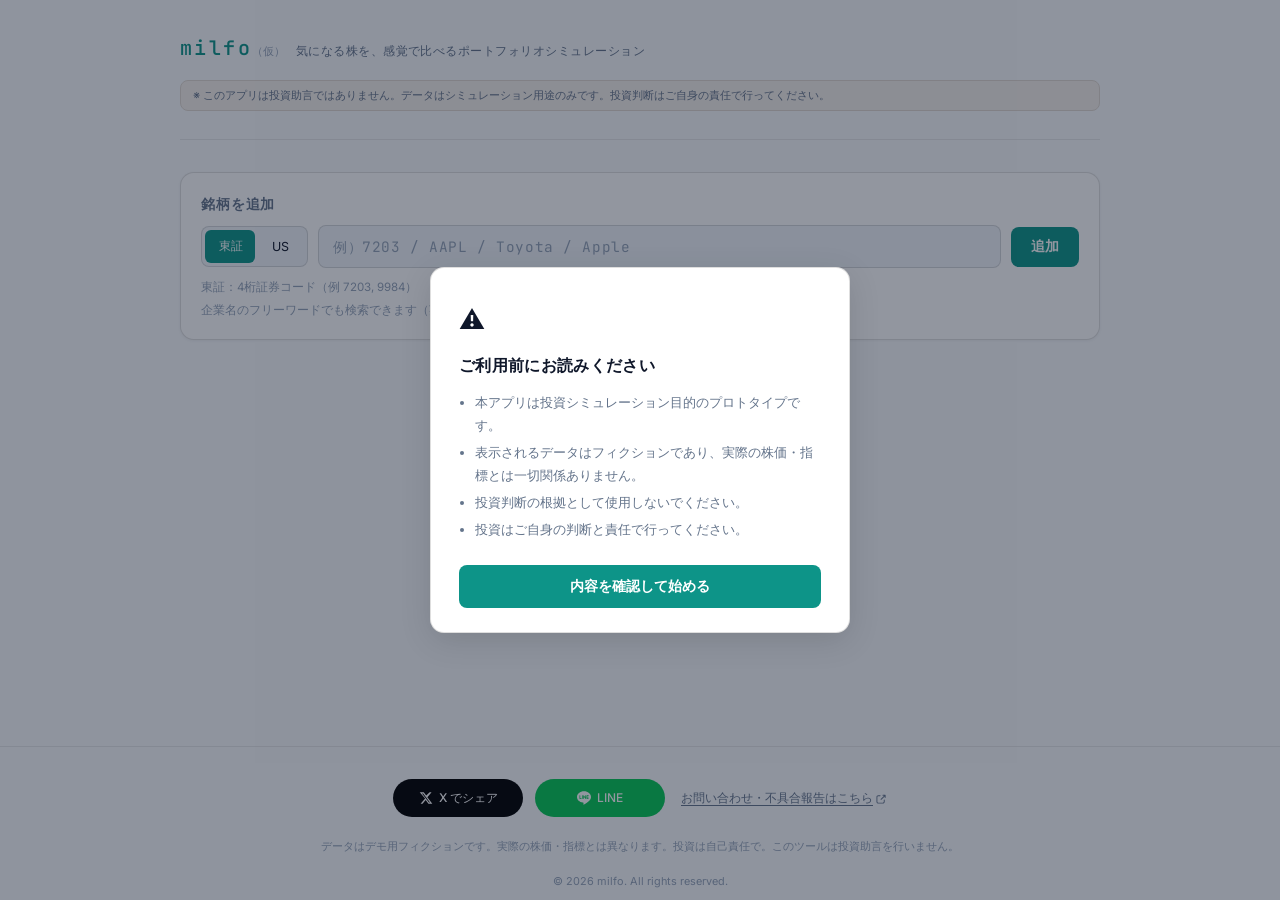
==== index.html @ 0f8424b9 "Remove seedDemo to start with empty watchlist Co-Authored-By: Claude Sonnet 4.6 <noreply@anthropic.c" ====
<!doctype html>
<html lang="ja">
<head>
<meta charset="utf-8">
<meta name="viewport" content="width=device-width, initial-scale=1">
<title>milfo — ポートフォリオシミュレーター</title>
<link rel="preconnect" href="https://fonts.googleapis.com">
<link rel="preconnect" href="https://fonts.gstatic.com" crossorigin>
<link href="https://fonts.googleapis.com/css2?family=Inter:wght@400;500;600&family=JetBrains+Mono:wght@400;500&display=swap" rel="stylesheet">
<link href="https://fonts.googleapis.com/icon?family=Material+Icons" rel="stylesheet">
<style>
:root {
  --bg:      #f8fafc;
  --bg2:     #ffffff;
  --bg3:     #f1f5f9;
  --card:    #ffffff;
  --card2:   #f8fafc;
  --border:  rgba(0,0,0,.08);
  --border2: rgba(0,0,0,.13);
  --ink:     #0f172a;
  --muted:   #64748b;
  --muted2:  #94a3b8;
  --teal:    #0d9488;
  --teal2:   #0f766e;
  --amber:   #d97706;
  --coral:   #ef4444;
  --green:   #16a34a;
  --purple:  #7c3aed;
  --mono: 'JetBrains Mono', monospace;
  --sans: 'Inter', sans-serif;
  --radius: 14px;
  --radius-sm: 8px;
}
*, *::before, *::after { box-sizing: border-box; margin: 0; padding: 0; }

body {
  background: var(--bg);
  color: var(--ink);
  font-family: var(--sans);
  min-height: 100vh;
  line-height: 1.6;
}

/* ライトテーマ向けシャドウ */
.stock-card {
  box-shadow: 0 1px 4px rgba(0,0,0,.06);
}
.search-wrap, .stat-card {
  box-shadow: 0 1px 3px rgba(0,0,0,.05);
}

/* ── レイアウト ── */
.shell {
  max-width: 960px;
  margin: 0 auto;
  padding: 0 20px 80px;
}

/* ── ヘッダー ── */
header {
  padding: 32px 0 28px;
  border-bottom: 1px solid var(--border);
  margin-bottom: 32px;
  display: flex;
  align-items: center;
  justify-content: space-between;
  gap: 16px;
  flex-wrap: wrap;
}
.logo-wrap {
  display: flex;
  align-items: baseline;
  gap: 10px;
  flex-wrap: wrap;
}
.logo {
  font-family: var(--mono);
  font-size: 1.25rem;
  letter-spacing: .12em;
  color: var(--teal);
  font-weight: 500;
  white-space: nowrap;
  flex: none;
}
.tagline {
  font-size: .75rem;
  color: var(--muted);
  letter-spacing: .04em;
  flex: 1;
  min-width: 0;
}
.disclaimer {
  font-size: .7rem;
  color: var(--muted);
  background: #f5f0eb;
  border: 1px solid #e0d8d0;
  border-radius: var(--radius-sm);
  padding: 6px 12px;
  width: 100%;
  line-height: 1.5;
}

/* ── 検索バー ── */
.search-wrap {
  background: var(--bg2);
  border: 1px solid var(--border2);
  border-radius: var(--radius);
  padding: 20px;
  margin-bottom: 28px;
}
.search-label {
  font-size: .875rem;
  font-weight: 600;
  color: var(--muted);
  letter-spacing: .06em;
  margin-bottom: 10px;
}
.search-row {
  display: flex;
  gap: 10px;
  align-items: center;
  position: relative;
}
.suggest-box {
  position: absolute;
  top: calc(100% + 4px);
  left: 0; right: 0;
  background: var(--card);
  border: 1px solid var(--border2);
  border-radius: var(--radius-sm);
  box-shadow: 0 8px 24px rgba(0,0,0,.10);
  z-index: 100;
  overflow: hidden;
  display: none;
}
.suggest-box.open { display: block; }
.suggest-item {
  display: flex;
  align-items: center;
  gap: 10px;
  padding: 10px 14px;
  cursor: pointer;
  transition: background .12s;
  font-size: .88rem;
}
.suggest-item:hover, .suggest-item.active { background: var(--bg3); }
.suggest-ticker {
  font-family: var(--mono);
  font-size: .82rem;
  color: var(--muted);
  min-width: 60px;
  flex: none;
}
.suggest-name {
  color: var(--ink);
  flex: 1;
  white-space: nowrap;
  overflow: hidden;
  text-overflow: ellipsis;
}
.suggest-exch {
  font-size: .72rem;
  color: var(--muted2);
  flex: none;
}
.search-input {
  flex: 1;
  background: var(--bg3);
  border: 1px solid var(--border2);
  border-radius: var(--radius-sm);
  padding: 11px 14px;
  font-family: var(--mono);
  font-size: .9rem;
  color: var(--ink);
  outline: none;
  transition: border-color .2s, box-shadow .2s;
  letter-spacing: .04em;
}
.search-input::placeholder { color: var(--muted2); }
.search-input:focus {
  border-color: var(--teal);
  box-shadow: 0 0 0 3px rgba(13,148,136,.12);
}

.mkt-toggle {
  display: flex;
  background: var(--bg3);
  border: 1px solid var(--border2);
  border-radius: var(--radius-sm);
  overflow: hidden;
  flex: none;
  position: relative;
  padding: 3px;
  gap: 0;
}
.mkt-slider {
  position: absolute;
  top: 3px;
  left: 3px;
  width: calc(50% - 3px);
  bottom: 3px;
  background: var(--teal);
  border-radius: calc(var(--radius-sm) - 2px);
  transition: transform .22s cubic-bezier(.4,0,.2,1);
  pointer-events: none;
}
.mkt-toggle.us .mkt-slider {
  transform: translateX(calc(100% + 0px));
}
.mkt-btn {
  padding: 8px 14px;
  font-size: .78rem;
  font-family: var(--sans);
  color: var(--ink);
  cursor: pointer;
  border: none;
  background: none;
  transition: color .22s;
  letter-spacing: .04em;
  position: relative;
  z-index: 1;
  flex: 1;
  white-space: nowrap;
}
.mkt-btn.active { color: #fff; }

.add-btn {
  background: var(--teal);
  color: #fff;
  font-family: var(--sans);
  font-weight: 600;
  font-size: .85rem;
  padding: 11px 20px;
  border: none;
  border-radius: var(--radius-sm);
  cursor: pointer;
  transition: opacity .15s;
  white-space: nowrap;
  flex: none;
}
.add-btn:hover { opacity: .88; }
.add-btn:disabled { opacity: .4; cursor: not-allowed; }

.search-hint {
  font-size: .72rem;
  color: var(--muted2);
  margin-top: 10px;
  transition: opacity .2s ease;
}
.search-inline-alert {
  font-size: .75rem;
  color: var(--coral);
  background: rgba(239,68,68,.07);
  border: 1px solid rgba(239,68,68,.2);
  border-radius: var(--radius-sm);
  padding: 7px 12px;
  margin-top: 10px;
}
.search-input {
  transition: border-color .2s, box-shadow .2s, opacity .2s ease;
}

/* ── ポートフォリオ統計バー ── */
.stats-bar {
  display: grid;
  grid-template-columns: repeat(auto-fit, minmax(140px, 1fr));
  gap: 10px;
  margin-bottom: 24px;
}
.stat-total { grid-column: auto; }
.stat-total-body {
  display: flex;
  flex-direction: column;
}
.stat-note {
  font-size: .62rem;
  color: var(--muted2);
  margin-top: 3px;
}
.stat-card {
  background: var(--card);
  border: 1px solid var(--border);
  border-radius: var(--radius-sm);
  padding: 14px 16px;
}
.stat-label {
  font-size: .7rem;
  color: var(--muted);
  letter-spacing: .06em;
  margin-bottom: 4px;
}
.stat-value {
  font-family: var(--mono);
  font-size: 1.1rem;
  color: var(--ink);
  font-weight: 500;
}
.stat-value.teal { color: var(--teal); }
.stat-value.risk, .stat-sub-val.risk { color: var(--coral) !important; }
.stat-sub-sp { display: none; }
.stat-sub-inner {
  display: flex;
  gap: 16px;
  align-items: center;
}
.stat-sub-row {
  display: flex;
  flex-direction: row;
  align-items: baseline;
  gap: 10px;
  flex: 1;
}
.stat-sub-row + .stat-sub-row {
  border-left: 1px solid var(--border);
  padding-left: 16px;
}
.stat-sub-label {
  font-size: .68rem;
  color: var(--muted);
  letter-spacing: .04em;
  white-space: nowrap;
}
.stat-sub-val {
  font-family: var(--mono);
  font-size: .88rem;
  font-weight: 500;
  color: var(--ink);
}
.stat-sub-val.teal { color: var(--teal); }

/* ── 銘柄カードグリッド ── */
.cards-label {
  font-size: .75rem;
  color: var(--muted);
  letter-spacing: .08em;
  margin-bottom: 14px;
  display: flex;
  align-items: center;
  gap: 10px;
}
.cards-label::after {
  content: '';
  flex: 1;
  height: 1px;
  background: var(--border);
}

.grid {
  display: grid;
  grid-template-columns: repeat(auto-fill, minmax(280px, 1fr));
  gap: 14px;
}

/* ── 銘柄カード ── */
.stock-card {
  background: var(--card);
  border: 1px solid var(--border);
  border-radius: var(--radius);
  padding: 18px;
  position: relative;
  transition: border-color .2s, transform .15s;
  animation: cardIn .3s ease;
}
@keyframes cardIn {
  from { opacity: 0; transform: translateY(10px); }
  to   { opacity: 1; transform: none; }
}
.stock-card:hover {
  border-color: var(--border2);
  transform: translateY(-2px);
}

.card-head {
  margin-bottom: 10px;
  padding-right: 22px;
}
.card-title-row {
  display: flex;
  align-items: center;
  gap: 7px;
  margin-bottom: 2px;
}
.ticker {
  font-family: var(--mono);
  font-size: .94rem;
  font-weight: 500;
  color: var(--muted);
  letter-spacing: .06em;
}
.company-name {
  font-size: .94rem;
  color: var(--teal);
  line-height: 1.3;
}
.market-badge {
  font-size: 1rem;
  flex: none;
  line-height: 1;
}
.market-badge.jp, .market-badge.us { background: none; }

/* 価格行 */
.price-row {
  display: flex;
  align-items: center;
  gap: 6px;
  margin-bottom: 10px;
  flex-wrap: wrap;
}
.price {
  font-family: var(--mono);
  font-size: .94rem;
  font-weight: 500;
}
.price-change {
  font-family: var(--mono);
  font-size: .82rem;
  padding: 2px 8px;
  border-radius: 4px;
}
.price-change.up   { background: rgba(22,163,74,.10); color: var(--green); }
.price-change.down { background: rgba(239,68,68,.10); color: var(--coral); }
.price-change.flat { background: rgba(0,0,0,.05); color: var(--muted); }

/* ── ポテンシャルステータス（シグネチャ要素） ── */
.status-section { margin-bottom: 14px; }
.status-head {
  font-size: .68rem;
  color: var(--muted2);
  letter-spacing: .08em;
  margin-bottom: 8px;
}
.status-bars { display: flex; flex-direction: column; gap: 6px; }

.sbar-row {
  display: flex;
  align-items: center;
  gap: 8px;
}
.sbar-name {
  font-size: .72rem;
  color: var(--muted);
  width: 58px;
  flex: none;
  font-weight: 600;
}
.sbar-track {
  flex: 1;
  display: flex;
  gap: 2px;
  align-items: center;
}
.sbar-dot {
  flex: 1;
  height: 6px;
  border-radius: 0;
  background: rgba(0,0,0,.1);
  transition: background .4s ease;
}
.sbar-dot:first-child { border-radius: 99px 0 0 99px; }
.sbar-dot:last-child  { border-radius: 0 99px 99px 0; }
.sbar-dot.on {
  background: var(--teal);
}

.sbar-score {
  font-family: var(--mono);
  font-size: .68rem;
  color: var(--muted);
  width: 22px;
  text-align: right;
  flex: none;
}

.tags-inline {
  display: flex;
  flex-wrap: wrap;
  gap: 4px;
  margin-left: auto;
  justify-content: flex-end;
}

/* タグ */
.tags {
  display: flex;
  flex-wrap: wrap;
  gap: 5px;
  margin-bottom: 14px;
}
.tag {
  font-size: .68rem;
  padding: 3px 9px;
  border-radius: 99px;
  letter-spacing: .04em;
  font-weight: 500;
}
.tag.dividend { background: rgba(0,0,0,.06); color: var(--muted); }
.tag.growth   { background: rgba(0,0,0,.06); color: var(--muted); }
.tag.value    { background: rgba(0,0,0,.06); color: var(--muted); }
.tag.stable   { background: rgba(0,0,0,.06); color: var(--muted); }
.tag.momentum { background: rgba(0,0,0,.06); color: var(--muted); }
.tag.caution  { background: rgba(0,0,0,.06); color: var(--muted); }

/* メモ */
.memo-wrap { margin-bottom: 12px; }
.memo-input {
  width: 100%;
  background: var(--bg3);
  border: 1px solid var(--border);
  border-radius: var(--radius-sm);
  padding: 8px 10px;
  font-family: var(--sans);
  font-size: .78rem;
  color: var(--muted);
  outline: none;
  resize: none;
  transition: border-color .2s;
  min-height: 42px;
}
.memo-input::placeholder { color: var(--muted2); }
.memo-input:focus { border-color: var(--teal2); color: var(--ink); }

/* 削除ボタン */
.del-btn {
  position: absolute;
  top: 14px;
  right: 14px;
  background: none;
  border: none;
  color: var(--muted2);
  cursor: pointer;
  font-size: 1rem;
  line-height: 1;
  padding: 2px;
  transition: color .15s;
}
.del-btn:hover { color: var(--coral); }

/* ── 保有株数コントロール ── */
.shares-section {
  border-top: 1px solid var(--border);
  padding-top: 10px;
  margin-bottom: 10px;
  display: flex;
  flex-direction: column;
  gap: 4px;
}
.shares-main {
  display: flex;
  align-items: center;
  gap: 6px;
}
.shares-label {
  font-size: .68rem;
  color: var(--muted2);
  letter-spacing: .08em;
  white-space: nowrap;
  flex: none;
}
.shares-row {
  display: flex;
  align-items: center;
  gap: 0;
  flex: none;
}
.shares-btn {
  width: 28px;
  height: 28px;
  background: var(--bg3);
  border: none;
  color: var(--green);
  font-size: 1rem;
  line-height: 1;
  cursor: pointer;
  transition: opacity .15s;
  flex: none;
  display: flex;
  align-items: center;
  justify-content: center;
  border-radius: 50%;
}
.shares-btn:hover { opacity: .72; }
.shares-input {
  width: 52px;
  height: 28px;
  background: transparent;
  border: none;
  color: var(--ink);
  font-family: var(--mono);
  font-size: .9rem;
  text-align: center;
  outline: none;
  -moz-appearance: textfield;
}
.shares-input::-webkit-outer-spin-button,
.shares-input::-webkit-inner-spin-button { -webkit-appearance: none; }

.shares-bottom {
  display: flex;
  align-items: center;
  gap: 10px;
  width: 100%;
}
.subtotal-val {
  font-family: var(--mono);
  font-size: .94rem;
  color: var(--teal);
  font-weight: 500;
  margin-left: auto;
}
.subtotal-val.zero { color: var(--muted2); }

.tags-pc { display: flex; flex-wrap: wrap; gap: 4px; margin-bottom: 6px; }
.tags-sp { display: none; }
.subtotal-jpy {
  font-size: .94rem;
  font-weight: 400;
  color: var(--muted);
}

/* ── アコーディオン ── */
.accordion-toggle {
  display: none;
  width: 100%;
  background: none;
  border: none;
  border-top: 1px solid var(--border);
  padding: 8px 0 2px;
  font-size: .72rem;
  color: var(--muted2);
  cursor: pointer;
  align-items: center;
  justify-content: center;
  gap: 4px;
  margin-top: 6px;
  transition: color .15s;
  font-family: var(--sans);
}
.accordion-toggle:hover { color: var(--teal); }
.acc-icon {
  display: inline-block;
  transition: transform .3s ease;
  font-style: normal;
}
.accordion-toggle.open .acc-icon { transform: rotate(180deg); }

.card-details { }

@media (max-width: 560px) {
  .tags-pc { display: none; }
  .tags-sp { display: flex; flex-wrap: wrap; gap: 4px; justify-content: flex-end; margin-left: auto; }
  .accordion-toggle { display: flex; }
  .card-details {
    max-height: 0;
    overflow: hidden;
    opacity: 0;
    transition: max-height .38s ease, opacity .28s ease;
  }
  .card-details.open {
    max-height: 600px;
    opacity: 1;
  }
  .card-details .status-section { margin-top: 10px; }
}

/* キーデータ行 */
.key-data {
  display: grid;
  grid-template-columns: 1fr 1fr 1fr;
  gap: 6px;
  border-top: 1px solid var(--border);
  padding-top: 12px;
}
.kd-item {
  text-align: center;
  position: relative;   /* ツールチップの基点 */
  cursor: default;
}
.kd-label {
  font-size: .62rem;
  color: var(--muted2);
  letter-spacing: .04em;
  display: flex;
  align-items: center;
  justify-content: center;
  gap: 3px;
}
.kd-label .tip-icon {
  display: inline-flex;
  align-items: center;
  justify-content: center;
  width: 12px;
  height: 12px;
  border-radius: 50%;
  border: 1px solid var(--muted2);
  font-size: .58rem;
  color: var(--muted2);
  line-height: 1;
  flex: none;
}
.kd-val {
  font-family: var(--mono);
  font-size: .78rem;
  color: var(--ink);
  margin-top: 2px;
}

/* ── ツールチップ ── */
.kd-tip {
  position: absolute;
  bottom: calc(100% + 8px);
  left: 50%;
  transform: translateX(-50%) translateY(4px);
  width: 180px;
  background: #fff;
  border: 1px solid rgba(13,148,136,.20);
  border-radius: 10px;
  padding: 10px 12px;
  pointer-events: none;
  opacity: 0;
  transition: opacity .18s ease, transform .18s ease;
  z-index: 20;
  text-align: left;
  box-shadow: 0 4px 16px rgba(0,0,0,.10);
}
.kd-tip.is-left  { left: 0;   transform: translateX(0)    translateY(4px); }
.kd-tip.is-right { left: auto; right: 0; transform: translateX(0) translateY(4px); }
.kd-item:hover .kd-tip,
.kd-tip.open {
  opacity: 1;
  transform: translateX(-50%) translateY(0);
}
.kd-item:hover .kd-tip.is-left,
.kd-tip.is-left.open  { transform: translateX(0) translateY(0); }
.kd-item:hover .kd-tip.is-right,
.kd-tip.is-right.open { transform: translateX(0) translateY(0); }

/* 吹き出しの三角 */
.kd-tip::after {
  content: '';
  position: absolute;
  top: 100%;
  left: 50%;
  transform: translateX(-50%);
  border: 5px solid transparent;
  border-top-color: rgba(13,148,136,.20);
}
.kd-tip.is-left::after  { left: 20px;  transform: none; }
.kd-tip.is-right::after { left: auto; right: 20px; transform: none; }

.tip-title {
  font-size: .72rem;
  font-weight: 600;
  color: var(--teal);
  margin-bottom: 4px;
  letter-spacing: .04em;
}
.tip-body {
  font-size: .7rem;
  color: var(--muted);
  line-height: 1.55;
}
.tip-rule {
  margin-top: 6px;
  padding-top: 6px;
  border-top: 1px solid var(--border);
  font-size: .68rem;
  color: var(--muted2);
}

/* ── 空状態 ── */
.empty {
  text-align: center;
  padding: 64px 20px;
  color: var(--muted2);
  grid-column: 1/-1;
}
.empty-icon { font-size: 2.5rem; margin-bottom: 12px; opacity: .4; font-family: 'Material Icons'; }
.empty-msg  { font-size: .85rem; line-height: 1.7; }

/* ── ローディング ── */
.loading-overlay {
  position: absolute;
  inset: 0;
  background: rgba(248,250,252,.88);
  border-radius: var(--radius);
  display: flex;
  align-items: center;
  justify-content: center;
  z-index: 2;
}
.spinner {
  width: 24px;
  height: 24px;
  border: 2px solid var(--border2);
  border-top-color: var(--teal);
  border-radius: 50%;
  animation: spin .6s linear infinite;
}
@keyframes spin { to { transform: rotate(360deg); } }

/* ── エラートースト ── */
.toast {
  position: fixed;
  bottom: 24px;
  left: 50%;
  transform: translateX(-50%) translateY(20px);
  background: #fff1f1;
  border: 1px solid rgba(239,68,68,.25);
  color: var(--coral);
  font-size: .82rem;
  padding: 10px 18px;
  border-radius: var(--radius-sm);
  opacity: 0;
  transition: all .25s;
  pointer-events: none;
  z-index: 99;
  white-space: nowrap;
  box-shadow: 0 4px 12px rgba(0,0,0,.08);
}
.toast.show {
  opacity: 1;
  transform: translateX(-50%) translateY(0);
}

/* ── 起動時ポップアップ ── */
.popup-overlay {
  position: fixed;
  inset: 0;
  background: rgba(15,23,42,.45);
  display: flex;
  align-items: center;
  justify-content: center;
  z-index: 200;
  opacity: 0;
  transition: opacity .35s ease;
  pointer-events: none;
}
.popup-overlay.show {
  opacity: 1;
  pointer-events: auto;
}
.popup {
  background: #fff;
  border: 1px solid var(--border2);
  border-radius: var(--radius);
  padding: 32px 28px 24px;
  max-width: 420px;
  width: calc(100% - 40px);
  box-shadow: 0 8px 32px rgba(0,0,0,.12);
  transform: translateY(12px);
  transition: transform .35s ease;
}
.popup-overlay.show .popup {
  transform: translateY(0);
}
.popup-icon {
  font-size: 1.6rem;
  margin-bottom: 12px;
}
.popup-title {
  font-size: 1rem;
  font-weight: 600;
  color: var(--ink);
  margin-bottom: 12px;
  letter-spacing: .02em;
}
.popup-body {
  font-size: .82rem;
  color: var(--muted);
  line-height: 1.75;
  margin-bottom: 24px;
}
.popup-body li {
  margin-left: 1.2em;
  margin-bottom: 4px;
}
.popup-btn {
  display: block;
  width: 100%;
  background: var(--teal);
  color: #fff;
  font-family: var(--sans);
  font-weight: 600;
  font-size: .9rem;
  padding: 12px;
  border: none;
  border-radius: var(--radius-sm);
  cursor: pointer;
  transition: opacity .15s;
}
.popup-btn:hover { opacity: .88; }

/* フッター */
footer {
  text-align: center;
  font-size: .68rem;
  color: var(--muted2);
  padding-top: 32px;
  border-top: 1px solid var(--border);
  margin-top: 48px;
  line-height: 1.8;
}
.footer-actions {
  display: flex;
  align-items: center;
  justify-content: center;
  gap: 16px;
  margin-bottom: 20px;
  flex-wrap: wrap;
}
.footer-share {
  display: flex;
  gap: 12px;
}
.share-btn {
  display: flex;
  align-items: center;
  justify-content: center;
  gap: 6px;
  padding: 8px 0;
  width: 130px;
  border-radius: 99px;
  font-size: .75rem;
  font-weight: 500;
  text-decoration: none;
  transition: opacity .15s;
}
.share-btn:hover { opacity: .75; }
.share-btn.x        { background: #000;    color: #fff; }
.share-btn.insta    { background: #e1306c; color: #fff; }
.share-btn.line     { background: #06c755; color: #fff; }
.share-btn svg { width: 14px; height: 14px; fill: currentColor; flex: none; }
.footer-contact a {
  color: var(--muted);
  font-size: .72rem;
  text-decoration: underline;
  text-underline-offset: 3px;
  white-space: nowrap;
}
.footer-copyright { margin-top: 16px; }

@media (max-width: 560px) {
  footer { padding-left: 16px; padding-right: 16px; }
  .search-row { flex-wrap: wrap; }
  .mkt-toggle { order: -1; width: 100%; }
  .mkt-btn { flex: 1; text-align: center; }
  header { flex-direction: column; align-items: stretch; gap: 10px; }
  .logo-wrap { flex-wrap: nowrap; align-items: center; }
  .tagline { font-size: .7rem; }
  .disclaimer { width: 100%; max-width: 100%; }
  .stats-bar { grid-template-columns: 1fr 1fr; }
  .stat-total { grid-column: 1 / -1; }
  .stat-sub-pc { display: none; }
  .stat-sub-sp { display: block; grid-column: 1 / -1; }
  .stat-total { padding: 10px 14px; }
  .stat-total .stat-label { margin-bottom: 0; }
  .stat-total-body { flex-direction: row; align-items: baseline; gap: 8px; }
  .stat-total-inner { display: flex; align-items: baseline; gap: 16px; flex-wrap: wrap; }
  .stat-note { margin-top: 0; font-size: .62rem; }
  .stat-sub-sp { padding: 10px 14px; }
}
</style>
</head>
<body>

<div id="toast" class="toast"></div>

<div class="popup-overlay" id="popup">
  <div class="popup">
    <div class="popup-icon">⚠️</div>
    <div class="popup-title">ご利用前にお読みください</div>
    <div class="popup-body">
      <ul>
        <li>本アプリは投資シミュレーション目的のプロトタイプです。</li>
        <li>表示されるデータはフィクションであり、実際の株価・指標とは一切関係ありません。</li>
<li>投資判断の根拠として使用しないでください。</li>
        <li>投資はご自身の判断と責任で行ってください。</li>
      </ul>
    </div>
    <button class="popup-btn" onclick="closePopup()">内容を確認して始める</button>
  </div>
</div>

<div class="shell">

  <header>
    <div>
      <div class="logo-wrap">
        <div class="logo">milfo<span style="font-size:.55em; font-weight:400; color:var(--muted2); letter-spacing:.02em;">（仮）</span></div>
        <div class="tagline">気になる株を、感覚で比べるポートフォリオシミュレーション</div>
      </div>
    </div>
    <div class="disclaimer">
      ※ このアプリは投資助言ではありません。データはシミュレーション用途のみです。投資判断はご自身の責任で行ってください。
    </div>
  </header>

  <!-- 検索 -->
  <div class="search-wrap">
    <div class="search-label">銘柄を追加</div>
    <div class="search-row">
      <div class="mkt-toggle" id="mktToggle">
        <span class="mkt-slider"></span>
        <button class="mkt-btn active" id="btnJP" onclick="setMarket('JP')">東証</button>
        <button class="mkt-btn"        id="btnUS" onclick="setMarket('US')">US</button>
      </div>
      <input class="search-input" id="tickerInput"
        placeholder="例）7203 / AAPL / Toyota / Apple"
        autocomplete="off" autocorrect="off" spellcheck="false"
        oninput="onTickerInput()"
        onkeydown="onTickerKeydown(event)">
      <button class="add-btn" id="addBtn" onclick="addStock()">追加</button>
      <div class="suggest-box" id="suggestBox"></div>
    </div>
    <div class="search-inline-alert" id="inlineAlert" style="display:none"></div>
    <div class="search-hint" id="searchHint">
      東証：4桁証券コード（例 7203, 9984）　US：ティッカー（例 AAPL, TSLA, MSFT）
    </div>
    <div class="search-hint search-hint-static" style="margin-top:4px;">
      企業名のフリーワードでも検索できます（英語で入力：Toyota / Apple / Samsung）
    </div>
  </div>

  <!-- 統計バー -->
  <div class="stats-bar" id="statsBar" style="display:none">
    <div class="stat-card stat-total" style="border-color: rgba(78,205,196,.25);">
      <div class="stat-total-inner">
        <div class="stat-label">ポートフォリオ合計額</div>
        <div class="stat-total-body">
          <div class="stat-value teal" id="s-total" style="font-size:.95rem;">—</div>
          <div class="stat-note" id="s-total-note"></div>
        </div>
      </div>
    </div>
    <div class="stat-card stat-sub-pc">
      <div class="stat-label">銘柄数</div>
      <div class="stat-value teal" id="s-count">0</div>
    </div>
    <div class="stat-card stat-sub-pc">
      <div class="stat-label">平均配当スコア</div>
      <div class="stat-value" id="s-div">—</div>
    </div>
    <div class="stat-card stat-sub-pc">
      <div class="stat-label">ハイリスク銘柄</div>
      <div class="stat-value" id="s-risk">0</div>
    </div>
    <div class="stat-card stat-sub-sp">
      <div class="stat-sub-inner">
        <div class="stat-sub-row"><span class="stat-sub-label">銘柄数</span><span class="stat-sub-val teal" id="s-count-sp">0</span></div>
        <div class="stat-sub-row"><span class="stat-sub-label">平均配当スコア</span><span class="stat-sub-val" id="s-div-sp">—</span></div>
        <div class="stat-sub-row"><span class="stat-sub-label">ハイリスク銘柄</span><span class="stat-sub-val" id="s-risk-sp">0</span></div>
      </div>
    </div>
  </div>

  <!-- カードグリッド -->
  <div class="cards-label" id="cardsLabel" style="display:none">ウォッチリスト</div>
  <div class="grid" id="grid">
    <div class="empty">
      <div class="empty-icon">&#xe02e;</div>
      <div class="empty-msg">証券コードまたはティッカーを入力して<br>銘柄を追加してみよう</div>
    </div>
  </div>

</div>

<footer>
  <div class="footer-actions">
  <div class="footer-share">
    <a class="share-btn x" href="https://twitter.com/intent/tweet?text=気になる株を感覚で比べるポートフォリオシミュレーション%20%23milfo&url=https%3A%2F%2Fmilfo.app" target="_blank" rel="noopener">
      <svg viewBox="0 0 24 24"><path d="M18.244 2.25h3.308l-7.227 8.26 8.502 11.24H16.17l-4.714-6.231-5.401 6.231H2.744l7.73-8.835L1.254 2.25H8.08l4.253 5.622L18.244 2.25zm-1.161 17.52h1.833L7.084 4.126H5.117L17.083 19.77z"/></svg>
      X でシェア
    </a>

    <a class="share-btn line" href="https://social-plugins.line.me/lineit/share?url=https%3A%2F%2Fmilfo.app&text=気になる株を感覚で比べるポートフォリオシミュレーション" target="_blank" rel="noopener">
      <svg viewBox="0 0 24 24"><path d="M19.365 9.863c.349 0 .63.285.63.631 0 .345-.281.63-.63.63H17.61v1.125h1.755c.349 0 .63.283.63.63 0 .344-.281.629-.63.629h-2.386c-.345 0-.627-.285-.627-.629V8.108c0-.345.282-.63.627-.63h2.386c.349 0 .63.285.63.63 0 .349-.281.63-.63.63H17.61v1.125h1.755zm-3.855 3.016c0 .27-.174.51-.432.596-.064.021-.133.031-.199.031-.211 0-.391-.09-.51-.25l-2.443-3.317v2.94c0 .344-.279.629-.631.629-.346 0-.626-.285-.626-.629V8.108c0-.27.173-.51.43-.595.06-.023.136-.033.194-.033.195 0 .375.104.495.254l2.462 3.33V8.108c0-.345.282-.63.63-.63.345 0 .63.285.63.63v4.771zm-5.741 0c0 .344-.282.629-.631.629-.345 0-.627-.285-.627-.629V8.108c0-.345.282-.63.627-.63.349 0 .631.285.631.63v4.771zm-2.466.629H4.917c-.345 0-.63-.285-.63-.629V8.108c0-.345.285-.63.63-.63.348 0 .63.285.63.63v4.141h1.756c.348 0 .629.283.629.63 0 .344-.281.629-.629.629M24 10.314C24 4.943 18.615.572 12 .572S0 4.943 0 10.314c0 4.811 4.27 8.842 10.035 9.608.391.082.923.258 1.058.59.12.301.079.766.038 1.08l-.164 1.02c-.045.301-.24 1.186 1.049.645 1.291-.539 6.916-4.070 9.436-6.975C23.176 14.393 24 12.458 24 10.314"/></svg>
      LINE
    </a>
  </div>
  <div class="footer-contact">
    <a href="https://docs.google.com/forms/d/e/1FAIpQLSeJfaoSC1E-4w-MuKMcqNnWuoIlsvxCp-tAEizqfcjS72IasA/viewform?usp=publish-editor" target="_blank" rel="noopener">お問い合わせ・不具合報告はこちら<svg style="width:11px;height:11px;fill:currentColor;margin-left:3px;vertical-align:middle;" viewBox="0 0 24 24"><path d="M14 5c0-.552.448-1 1-1h5c.552 0 1 .448 1 1v5c0 .552-.448 1-1 1s-1-.448-1-1V7.414l-7.293 7.293c-.391.391-1.024.391-1.414 0s-.391-1.024 0-1.414L17.586 6H15c-.552 0-1-.448-1-1zm-9 2c-1.103 0-2 .897-2 2v10c0 1.103.897 2 2 2h10c1.103 0 2-.897 2-2v-4c0-.552.448-1 1-1s1 .448 1 1v4c0 2.206-1.794 4-4 4H5c-2.206 0-4-1.794-4-4V9c0-2.206 1.794-4 4-4h4c.552 0 1 .448 1 1s-.448 1-1 1H5z"/></svg></a>
  </div>
  </div>
  データはデモ用フィクションです。実際の株価・指標とは異なります。投資は自己責任で。このツールは投資助言を行いません。
  <div class="footer-copyright">&copy; <span id="cr-year"></span> milfo. All rights reserved.</div>
</footer>

<script>
/* ===================================================
   データ層：localStorage + インメモリフォールバック
   Safari の file:// 制限など localStorage が使えない環境でも動作する
=================================================== */
const KEY = 'milfo.v1';
let _memStore = null;
function _lsAvailable() {
  try { localStorage.setItem('_t','1'); localStorage.removeItem('_t'); return true; } catch(e){ return false; }
}
function loadList() {
  if (_lsAvailable()) {
    try { return JSON.parse(localStorage.getItem(KEY)) || []; } catch(e) { return []; }
  }
  return _memStore || [];
}
function saveList(l) {
  if (_lsAvailable()) {
    try { localStorage.setItem(KEY, JSON.stringify(l)); } catch(e) {}
  }
  _memStore = l;
}

/* ===================================================
   市場選択
=================================================== */
let market = 'JP';
/* ── サジェスト ── */
let _suggestTimer = null;
let _suggestIdx = -1;
let _suggestItems = [];

function onTickerInput() {
  clearTimeout(_suggestTimer);
  const q = document.getElementById('tickerInput').value.trim();
  if (!q) { closeSuggest(); return; }
  _suggestTimer = setTimeout(() => fetchSuggest(q), 250);
}

async function fetchSuggest(q) {
  if (!API_BASE) return;
  try {
    const res = await fetch(`${API_BASE}/api/search?q=${encodeURIComponent(q)}&market=${market}`);
    if (!res.ok) return;
    const items = await res.json();
    renderSuggest(items);
  } catch(e) { /* ネットワークエラー時は無視 */ }
}

function renderSuggest(items) {
  const box = document.getElementById('suggestBox');
  _suggestItems = items;
  _suggestIdx = -1;
  if (!items.length) { closeSuggest(); return; }
  box.innerHTML = items.map((it, i) => `
    <div class="suggest-item" data-i="${i}" onmousedown="pickSuggest(${i})">
      <span class="suggest-ticker">${esc(it.ticker)}</span>
      <span class="suggest-name">${esc(it.name)}</span>
      <span class="suggest-exch">${esc(it.exchange)}</span>
    </div>`).join('');
  box.classList.add('open');
}

function pickSuggest(i) {
  const it = _suggestItems[i];
  if (!it) return;
  // .T サフィックスを外してフロント用ティッカーに戻す
  const ticker = it.ticker.replace(/\.T$/i, '');
  document.getElementById('tickerInput').value = ticker;
  closeSuggest();
  addStock();
}

function closeSuggest() {
  document.getElementById('suggestBox').classList.remove('open');
  _suggestIdx = -1;
}

function onTickerKeydown(e) {
  const box = document.getElementById('suggestBox');
  const open = box.classList.contains('open');
  if (e.key === 'ArrowDown' && open) {
    e.preventDefault();
    _suggestIdx = Math.min(_suggestIdx + 1, _suggestItems.length - 1);
    updateSuggestActive();
  } else if (e.key === 'ArrowUp' && open) {
    e.preventDefault();
    _suggestIdx = Math.max(_suggestIdx - 1, -1);
    updateSuggestActive();
  } else if (e.key === 'Enter') {
    if (open && _suggestIdx >= 0) { e.preventDefault(); pickSuggest(_suggestIdx); }
    else { closeSuggest(); addStock(); }
  } else if (e.key === 'Escape') {
    closeSuggest();
  }
}

function updateSuggestActive() {
  document.querySelectorAll('.suggest-item').forEach((el, i) => {
    el.classList.toggle('active', i === _suggestIdx);
  });
}

document.addEventListener('click', e => {
  if (!e.target.closest('.search-row')) closeSuggest();
});

function setMarket(m){
  if (market === m) return;
  market = m;
  document.getElementById('btnJP').classList.toggle('active', m === 'JP');
  document.getElementById('btnUS').classList.toggle('active', m === 'US');
  document.getElementById('mktToggle').classList.toggle('us', m === 'US');

  const hints = document.querySelectorAll('.search-hint:not(.search-hint-static)');
  const input = document.getElementById('tickerInput');

  /* フェードアウト */
  hints.forEach(el => el.style.opacity = '0');
  input.style.opacity = '0';

  setTimeout(() => {
    /* テキスト更新 */
    document.getElementById('searchHint').textContent =
      m === 'JP'
        ? '東証：4桁証券コード（例 7203, 9984, 8306）'
        : 'US：ティッカーシンボル（例 AAPL, TSLA, NVDA, MSFT）';
    input.placeholder =
      m === 'JP' ? '例）7203 / 9984 / トヨタ' : '例）AAPL / TSLA / Apple';

    /* フェードイン */
    hints.forEach(el => el.style.opacity = '1');
    input.style.opacity = '1';
  }, 200);
}

/* ===================================================
   API 設定
   --------------------------------------------------
   API_BASE に バックエンドのURLを入れると本番モード。
   null にするとデモデータモードで動く。
=================================================== */
const API_BASE = '';

/* ===================================================
   本番モード：バックエンドから銘柄情報を取得
=================================================== */
async function fetchStockFromAPI(ticker, mkt) {
  const res = await fetch(`${API_BASE}/api/stock?ticker=${encodeURIComponent(ticker)}&market=${mkt}`);
  if (!res.ok) {
    const err = await res.json().catch(() => ({}));
    throw new Error(err.detail || `HTTP ${res.status}`);
  }
  return res.json();
}

async function fetchRateFromAPI() {
  try {
    const res = await fetch(`${API_BASE}/api/rate`);
    const data = await res.json();
    return data.rate || 150.0;
  } catch {
    return 150.0; // フォールバック
  }
}

/* ===================================================
   デモデータ生成（実際はAPIから取得する）
   ここを Alpha Vantage / yfinance に差し替えればOK
=================================================== */

/* 日本株デモデータ */
const JP_DEMO = {
  '7203': { name: 'トヨタ自動車', price: 3712, change: +1.24, div: 72, growth: 55, value: 80, stable: 85, momentum: 60, per: 9.8, pbr: 1.1, divYield: 2.6 },
  '9984': { name: 'ソフトバンクグループ', price: 9245, change: -2.31, div: 30, growth: 78, value: 25, stable: 25, momentum: 80, per: 32.4, pbr: 1.8, divYield: 0.8 },
  '8306': { name: '三菱UFJフィナンシャル', price: 1823, change: +0.44, div: 88, growth: 40, value: 70, stable: 78, momentum: 55, per: 12.1, pbr: 0.9, divYield: 3.2 },
  '6758': { name: 'ソニーグループ', price: 12480, change: +0.91, div: 42, growth: 70, value: 60, stable: 68, momentum: 72, per: 18.3, pbr: 2.1, divYield: 0.7 },
  '4063': { name: '信越化学工業', price: 5832, change: +1.65, div: 55, growth: 75, value: 65, stable: 82, momentum: 68, per: 15.7, pbr: 3.2, divYield: 1.8 },
  '9432': { name: 'NTT', price: 152, change: -0.13, div: 90, growth: 42, value: 75, stable: 90, momentum: 45, per: 13.2, pbr: 1.5, divYield: 3.4 },
  '6861': { name: 'キーエンス', price: 68300, change: +2.11, div: 28, growth: 88, value: 35, stable: 72, momentum: 85, per: 42.1, pbr: 8.3, divYield: 0.4 },
  '2914': { name: 'JT', price: 4185, change: +0.28, div: 95, growth: 22, value: 68, stable: 82, momentum: 40, per: 14.8, pbr: 1.9, divYield: 6.1 },
};

/* 米国株デモデータ */
const US_DEMO = {
  'AAPL':  { name: 'Apple Inc.', price: 213.49, change: +0.88, div: 22, growth: 70, value: 45, stable: 88, momentum: 78, per: 32.1, pbr: 46.2, divYield: 0.5 },
  'TSLA':  { name: 'Tesla, Inc.', price: 248.71, change: -3.21, div: 0, growth: 82, value: 20, stable: 20, momentum: 88, per: 68.3, pbr: 11.4, divYield: 0.0 },
  'NVDA':  { name: 'NVIDIA Corp.', price: 136.38, change: +4.55, div: 8, growth: 98, value: 12, stable: 40, momentum: 97, per: 55.2, pbr: 38.7, divYield: 0.0 },
  'MSFT':  { name: 'Microsoft Corp.', price: 448.26, change: +1.03, div: 38, growth: 80, value: 42, stable: 85, momentum: 75, per: 38.4, pbr: 14.1, divYield: 0.7 },
  'JNJ':   { name: 'Johnson & Johnson', price: 154.83, change: -0.24, div: 85, growth: 35, value: 72, stable: 90, momentum: 42, per: 14.2, pbr: 4.8, divYield: 3.6 },
  'KO':    { name: 'Coca-Cola Co.', price: 72.18, change: +0.35, div: 92, growth: 28, value: 60, stable: 92, momentum: 40, per: 26.3, pbr: 10.2, divYield: 3.1 },
  'AMZN':  { name: 'Amazon.com, Inc.', price: 231.45, change: +2.18, div: 0, growth: 85, value: 30, stable: 65, momentum: 82, per: 44.7, pbr: 8.9, divYield: 0.0 },
  'META':  { name: 'Meta Platforms', price: 608.24, change: +1.74, div: 15, growth: 88, value: 38, stable: 62, momentum: 85, per: 28.6, pbr: 7.3, divYield: 0.3 },
};

function fetchDemoData(ticker, mkt) {
  const db = mkt === 'JP' ? JP_DEMO : US_DEMO;
  const key = ticker.toUpperCase();
  if (db[key]) return { ...db[key], ticker: key, market: mkt, id: mkt + '_' + key };
  /* 未登録ティッカーはランダムに擬似生成 */
  const seed = key.split('').reduce((a,c) => a + c.charCodeAt(0), 0);
  const r = (min, max, s) => min + ((seed * s * 9301 + 49297) % 233280) / 233280 * (max - min);
  const pr = mkt === 'JP' ? Math.round(r(500, 5000, 1)) : Math.round(r(10, 500, 1) * 100) / 100;
  const ch = Math.round((r(-5, 5, 2)) * 100) / 100;
  return {
    ticker: key,
    market: mkt,
    id: mkt + '_' + key,
    name: mkt === 'JP' ? `${key} （株）` : `${key} Corp.`,
    price: pr,
    change: ch,
    div:      Math.round(r(5, 95, 3)),
    growth:   Math.round(r(10, 90, 4)),
    value:    Math.round(r(15, 85, 5)),
    stable:   Math.round(r(20, 90, 6)),
    momentum: Math.round(r(10, 95, 7)),
    per:  Math.round(r(8, 50, 8) * 10) / 10,
    pbr:  Math.round(r(0.5, 12, 9) * 10) / 10,
    divYield: Math.round(r(0, 5, 10) * 10) / 10,
  };
}

/* ===================================================
   タグ判定
=================================================== */
function getTags(d) {
  const tags = [];
  if (d.divYield >= 3.0)  tags.push({ cls: 'dividend', label: '高配当' });
  if (d.growth  >= 75)    tags.push({ cls: 'growth',   label: '高成長' });
  if (d.value   >= 65)    tags.push({ cls: 'value',    label: '割安' });
  if (d.stable  >= 80)    tags.push({ cls: 'stable',   label: '安定' });
  if (d.momentum >= 80)   tags.push({ cls: 'momentum', label: '上昇傾向' });
  if (tags.length === 0)  tags.push({ cls: 'caution',  label: '要分析' });
  return tags;
}

/* ===================================================
   カードレンダリング
=================================================== */
function priceStr(d) {
  return d.market === 'JP'
    ? '¥' + d.price.toLocaleString()
    : '$' + d.price.toFixed(2);
}

function changeStr(d) {
  const sign = d.change > 0 ? '+' : '';
  return sign + d.change.toFixed(2) + '%';
}

function renderCard(d, memo, shares) {
  shares = (shares === undefined || shares === null) ? 10 : shares;
  const tags = getTags(d);
  const chCls = d.change > 0 ? 'up' : d.change < 0 ? 'down' : 'flat';

  return `
  <div class="stock-card" id="card-${d.id}">
    <button class="del-btn" onclick="removeStock('${d.id}')" title="削除">✕</button>

    <div class="card-head">
      <div class="card-title-row">
        <span class="ticker">${esc(d.ticker)}</span>
        <span class="market-badge ${d.market === 'JP' ? 'jp' : 'us'}">${d.market === 'JP' ? '🇯🇵' : '🇺🇸'}</span>
        <span class="company-name">${esc(d.name)}</span>
      </div>
    </div>

    <div class="price-row">
      <span class="price">${priceStr(d)}</span>
      <span class="price-change ${chCls}">${changeStr(d)}</span>
      <span class="tags-sp">${tags.map(t => `<span class="tag ${t.cls}">${t.label}</span>`).join('')}</span>
    </div>
    <div class="tags-pc">${tags.map(t => `<span class="tag ${t.cls}">${t.label}</span>`).join('')}</div>

    <div class="shares-section">
      <div class="shares-label">保有数</div>
      <div class="shares-bottom">
        <div class="shares-row">
          <button class="shares-btn" onclick="changeShares('${d.id}', -1)">−</button>
          <input class="shares-input" type="number" min="0" value="${shares}"
            onchange="setShares('${d.id}', this.value)"
            oninput="setShares('${d.id}', this.value)">
          <button class="shares-btn" onclick="changeShares('${d.id}', +1)">＋</button>
        </div>
        <span class="subtotal-val ${shares > 0 ? '' : 'zero'}" id="sub-${d.id}">${subtotalStr(d, shares)}</span>
      </div>
    </div>

    <button class="accordion-toggle" onclick="toggleAccordion(this)">
      <span class="acc-label">詳細を見る</span>
      <i class="acc-icon">▾</i>
    </button>

    <div class="card-details">
      <div class="status-section">
        <div class="status-head">ポテンシャル</div>
        <div class="status-bars">
          ${sbar('配当', 'dividend', d.div)}
          ${sbar('成長', 'growth',   d.growth)}
          ${sbar('割安', 'value',    d.value)}
          ${sbar('安定', 'stable',   d.stable)}
          ${sbar('勢い', 'momentum', d.momentum)}
        </div>
      </div>

      <div class="memo-wrap">
        <textarea class="memo-input" rows="1"
          placeholder="メモを追加…"
          onchange="saveMemo('${d.id}', this.value)">${esc(memo || '')}</textarea>
      </div>

      <div class="key-data">
        <div class="kd-item" onclick="toggleTip(event, this)">
          <div class="kd-label">PER <span class="tip-icon">?</span></div>
          <div class="kd-val">${d.per}x</div>
          <div class="kd-tip is-left">
            <div class="tip-title">PER（株価収益率）</div>
            <div class="tip-body">株価 ÷ 1株あたり利益。株が「利益の何年分の値段か」を示す。</div>
            <div class="tip-rule">目安：15倍以下 → 割安<br>30倍超 → 成長期待が高い</div>
          </div>
        </div>
        <div class="kd-item" onclick="toggleTip(event, this)">
          <div class="kd-label">PBR <span class="tip-icon">?</span></div>
          <div class="kd-val">${d.pbr}x</div>
          <div class="kd-tip">
            <div class="tip-title">PBR（株価純資産倍率）</div>
            <div class="tip-body">株価 ÷ 1株あたり純資産。会社の資産に対して株が何倍の値段かを示す。</div>
            <div class="tip-rule">目安：1倍割れ → 解散価値より安い<br>1〜2倍 → 標準的</div>
          </div>
        </div>
        <div class="kd-item" onclick="toggleTip(event, this)">
          <div class="kd-label">配当利回り <span class="tip-icon">?</span></div>
          <div class="kd-val">${d.divYield}%</div>
          <div class="kd-tip is-right">
            <div class="tip-title">配当利回り</div>
            <div class="tip-body">1株あたり年間配当 ÷ 株価 × 100。株を買ったとき、1年でどれくらい配当をもらえるかの割合。</div>
            <div class="tip-rule">目安：3%以上 → 高配当<br>0% → 無配当（成長重視型）</div>
          </div>
        </div>
      </div>
    </div>
  </div>`;
}

function sbar(name, cls, score) {
  const filled = Math.round(score / 20);
  const dots = [1,2,3,4,5].map(i => `<span class="sbar-dot${i <= filled ? ' on' : ''}"></span>`).join('');
  return `<div class="sbar-row">
    <span class="sbar-name">${name}</span>
    <span class="sbar-track">${dots}</span>
    <span class="sbar-score">${score}%</span>
  </div>`;
}

/* ===================================================
   バーアニメーション
=================================================== */
function animateBars() {}

/* ===================================================
   メイン描画
=================================================== */
function render() {
  const list = loadList();
  const grid = document.getElementById('grid');
  const statsBar = document.getElementById('statsBar');
  const cardsLabel = document.getElementById('cardsLabel');

  if (list.length === 0) {
    statsBar.style.display = 'none';
    cardsLabel.style.display = 'none';
    grid.innerHTML = `<div class="empty">
      <div class="empty-icon">&#xe02e;</div>
      <div class="empty-msg">証券コードまたはティッカーを入力して<br>銘柄を追加してみよう</div>
    </div>`;
    return;
  }

  statsBar.style.display = 'grid';
  cardsLabel.style.display = 'block';

  grid.innerHTML = list.map(item => renderCard(item.data, item.memo, item.shares ?? 10)).join('');
  animateBars();
  updateStats(list);
}

/* 為替レート（API接続時は /api/rate で更新される）*/
let USD_JPY = 155.0;

function subtotalStr(d, shares) {
  if (!shares || shares <= 0) return '—';
  const raw = d.price * shares;
  if (d.market === 'JP') return '¥' + Math.round(raw).toLocaleString();
  return '$' + raw.toFixed(2) + '<span class="subtotal-jpy"> (¥' + Math.round(raw * USD_JPY).toLocaleString() + ')</span>';
}

function calcTotalJPY(list) {
  return list.reduce((sum, item) => {
    const s = item.shares || 0;
    if (!s) return sum;
    const raw = item.data.price * s;
    return sum + (item.data.market === 'JP' ? raw : raw * USD_JPY);
  }, 0);
}

function updateStats(list) {
  const count = list.length;
  const avg = key => Math.round(list.reduce((a, i) => a + i.data[key], 0) / count);
  const risky = list.filter(i => i.data.stable < 35 || i.data.momentum > 88).length;

  /* 合計額 */
  const totalJPY = calcTotalJPY(list);
  const hasShares = list.some(i => i.shares > 0);
  const totalEl = document.getElementById('s-total');
  const noteEl  = document.getElementById('s-total-note');
  if (!hasShares) {
    totalEl.textContent = '—';
    noteEl.textContent = '株数を入力すると計算されます';
  } else {
    totalEl.textContent = '¥' + Math.round(totalJPY).toLocaleString();
    const hasUS = list.some(i => i.data.market === 'US' && i.shares > 0);
    noteEl.textContent = hasUS ? `USD/JPY ${USD_JPY}で円換算` : '';
  }

  document.getElementById('s-count').textContent = count;
  document.getElementById('s-div').textContent   = avg('div');
  document.getElementById('s-risk').textContent  = risky;
  document.getElementById('s-risk').classList.toggle('risk', risky >= 1);
  document.getElementById('s-count-sp').textContent = count;
  document.getElementById('s-div-sp').textContent   = avg('div');
  document.getElementById('s-risk-sp').textContent  = risky;
  document.getElementById('s-risk-sp').classList.toggle('risk', risky >= 1);
}

/* ===================================================
   銘柄追加
=================================================== */
async function addStock() {
  const input = document.getElementById('tickerInput');
  const ticker = input.value.trim().toUpperCase();
  if (!ticker) return;

  const list = loadList();
  const id = market + '_' + ticker;
  if (list.find(i => i.id === id)) {
    showInlineAlert('この銘柄はすでにリストに追加されています');
    return;
  }

  const btn = document.getElementById('addBtn');
  btn.disabled = true;
  btn.textContent = '取得中…';

  try {
    let data;
    if (API_BASE) {
      /* 本番モード：バックエンドから取得 */
      data = await fetchStockFromAPI(ticker, market);
      /* 為替レートも更新（USD_JPY をグローバルに反映）*/
      USD_JPY = await fetchRateFromAPI();
    } else {
      /* デモモード：フィクションデータ */
      await new Promise(r => setTimeout(r, 600));
      data = fetchDemoData(ticker, market);
    }

    list.unshift({ id, data, memo: '', shares: 10, addedAt: new Date().toISOString() });
    saveList(list);
    render();
    input.value = '';
  } catch(e) {
    showToast('取得失敗: ' + e.message);
  } finally {
    btn.disabled = false;
    btn.textContent = '追加';
  }
}

/* ===================================================
   削除
=================================================== */
function removeStock(id) {
  const list = loadList().filter(i => i.id !== id);
  saveList(list);
  render();
}

/* ===================================================
   メモ保存
=================================================== */
function saveMemo(id, val) {
  const list = loadList();
  const item = list.find(i => i.id === id);
  if (item) item.memo = val;
  saveList(list);
}

/* ===================================================
   ツールチップ（タップ開閉）
=================================================== */
function toggleTip(e, item) {
  // すでに開いているものを閉じる（自分以外）
  document.querySelectorAll('.kd-tip.open').forEach(t => {
    if (t.closest('.kd-item') !== item) t.classList.remove('open');
  });
  const tip = item.querySelector('.kd-tip');
  if (!tip) return;
  tip.classList.toggle('open');
  // 画面外チェックは不要（is-left / is-right で左右固定済み）
}

/* ドキュメント全体タップでツールチップを閉じる */
document.addEventListener('click', function(e) {
  if (!e.target.closest('.kd-item')) {
    document.querySelectorAll('.kd-tip.open').forEach(t => t.classList.remove('open'));
  }
});

/* ===================================================
   保有株数の変更
=================================================== */
function changeShares(id, delta) {
  const list = loadList();
  const item = list.find(i => i.id === id);
  if (!item) return;
  const current = item.shares || 0;
  const next = Math.max(0, current + delta);
  item.shares = next;
  saveList(list);
  /* 入力欄の値だけ更新（再描画しないでアニメーション維持） */
  const card = document.getElementById('card-' + id);
  if (card) {
    const inp = card.querySelector('.shares-input');
    if (inp) inp.value = next;
    updateSubtotal(card, item.data, next);
  }
  updateStats(list);
}

function setShares(id, val) {
  const n = Math.max(0, parseInt(val) || 0);
  const list = loadList();
  const item = list.find(i => i.id === id);
  if (!item) return;
  item.shares = n;
  saveList(list);
  const card = document.getElementById('card-' + id);
  if (card) updateSubtotal(card, item.data, n);
  updateStats(list);
}

function updateSubtotal(card, data, shares) {
  const el = card.querySelector('.subtotal-val');
  if (!el) return;
  el.innerHTML = subtotalStr(data, shares);
  el.classList.toggle('zero', !shares);
}

/* ===================================================
   トースト
=================================================== */
let toastTimer;
function showToast(msg) {
  const el = document.getElementById('toast');
  el.textContent = msg;
  el.classList.add('show');
  clearTimeout(toastTimer);
  toastTimer = setTimeout(() => el.classList.remove('show'), 2400);
}

let _alertTimer = null;
function showInlineAlert(msg) {
  const el = document.getElementById('inlineAlert');
  el.textContent = msg;
  el.style.display = 'block';
  clearTimeout(_alertTimer);
  _alertTimer = setTimeout(() => { el.style.display = 'none'; }, 3000);
}

/* ===================================================
   ユーティリティ
=================================================== */
function esc(s) {
  return (s||'').replace(/[&<>"']/g, c =>
    ({ '&':'&amp;','<':'&lt;','>':'&gt;','"':'&quot;',"'":'&#39;' }[c]));
}

/* ===================================================
   初期化
=================================================== */
/* 初回訪問時にデモ銘柄をプリロード */
render();
document.getElementById('cr-year').textContent = new Date().getFullYear();

function toggleAccordion(btn) {
  const details = btn.nextElementSibling;
  const isOpen = details.classList.toggle('open');
  btn.classList.toggle('open', isOpen);
  btn.querySelector('.acc-label').textContent = isOpen ? '閉じる' : '詳細を見る';
  if (isOpen) {
    requestAnimationFrame(() => {
      details.querySelectorAll('.sbar-fill').forEach(el => {
        el.style.width = el.dataset.score + '%';
      });
    });
  }
}

function closePopup() {
  const el = document.getElementById('popup');
  el.classList.remove('show');
}

requestAnimationFrame(() => {
  requestAnimationFrame(() => {
    document.getElementById('popup').classList.add('show');
  });
});
</script>
</body>
</html>
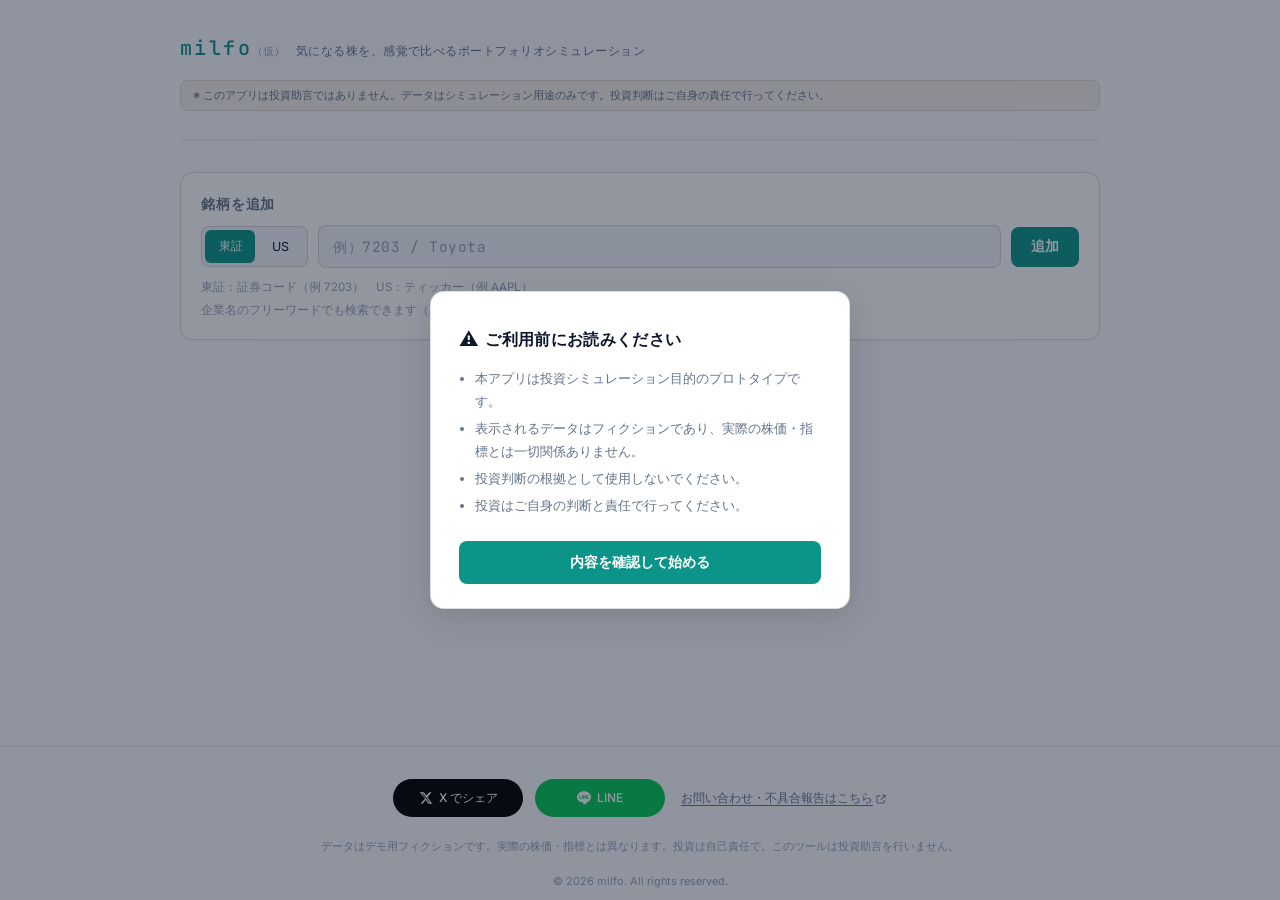
==== commit 5cb0e7c9: "Improve error handling for stock fetch - Auto-detect file:// vs HTTP to switch demo/API mode - Disti" ====
--- a/index.html
+++ b/index.html
@@ -855,10 +855,12 @@
   transform: translateY(0);
 }
 .popup-icon {
-  font-size: 1.6rem;
-  margin-bottom: 12px;
+  font-size: 1.2rem;
+  margin-right: 6px;
 }
 .popup-title {
+  display: flex;
+  align-items: center;
   font-size: 1rem;
   font-weight: 600;
   color: var(--ink);
@@ -968,8 +970,7 @@
 
 <div class="popup-overlay" id="popup">
   <div class="popup">
-    <div class="popup-icon">⚠️</div>
-    <div class="popup-title">ご利用前にお読みください</div>
+    <div class="popup-title"><span class="popup-icon">⚠️</span>ご利用前にお読みください</div>
     <div class="popup-body">
       <ul>
         <li>本アプリは投資シミュレーション目的のプロトタイプです。</li>
@@ -1006,7 +1007,7 @@
         <button class="mkt-btn"        id="btnUS" onclick="setMarket('US')">US</button>
       </div>
       <input class="search-input" id="tickerInput"
-        placeholder="例）7203 / AAPL / Toyota / Apple"
+        placeholder="例）7203 / Toyota"
         autocomplete="off" autocorrect="off" spellcheck="false"
         oninput="onTickerInput()"
         onkeydown="onTickerKeydown(event)">
@@ -1015,10 +1016,10 @@
     </div>
     <div class="search-inline-alert" id="inlineAlert" style="display:none"></div>
     <div class="search-hint" id="searchHint">
-      東証：4桁証券コード（例 7203, 9984）　US：ティッカー（例 AAPL, TSLA, MSFT）
+      東証：証券コード（例 7203）　US：ティッカー（例 AAPL）
     </div>
     <div class="search-hint search-hint-static" style="margin-top:4px;">
-      企業名のフリーワードでも検索できます（英語で入力：Toyota / Apple / Samsung）
+      企業名のフリーワードでも検索できます（英語で入力：例 Toyota）
     </div>
   </div>
 
@@ -1214,7 +1215,7 @@
         ? '東証：4桁証券コード（例 7203, 9984, 8306）'
         : 'US：ティッカーシンボル（例 AAPL, TSLA, NVDA, MSFT）';
     input.placeholder =
-      m === 'JP' ? '例）7203 / 9984 / トヨタ' : '例）AAPL / TSLA / Apple';
+      m === 'JP' ? '例）7203 / Toyota' : '例）AAPL / Toyota';
 
     /* フェードイン */
     hints.forEach(el => el.style.opacity = '1');
@@ -1228,17 +1229,20 @@
    API_BASE に バックエンドのURLを入れると本番モード。
    null にするとデモデータモードで動く。
 =================================================== */
-const API_BASE = '';
+const API_BASE = window.location.protocol === 'file:' ? null : '';
 
 /* ===================================================
    本番モード：バックエンドから銘柄情報を取得
 =================================================== */
 async function fetchStockFromAPI(ticker, mkt) {
-  const res = await fetch(`${API_BASE}/api/stock?ticker=${encodeURIComponent(ticker)}&market=${mkt}`);
-  if (!res.ok) {
-    const err = await res.json().catch(() => ({}));
-    throw new Error(err.detail || `HTTP ${res.status}`);
+  let res;
+  try {
+    res = await fetch(`${API_BASE}/api/stock?ticker=${encodeURIComponent(ticker)}&market=${mkt}`);
+  } catch {
+    throw new Error('NETWORK');
   }
+  if (res.status === 404) throw new Error('NOT_FOUND');
+  if (!res.ok) throw new Error('SERVER_ERROR');
   return res.json();
 }
 
@@ -1541,7 +1545,7 @@
 
   try {
     let data;
-    if (API_BASE) {
+    if (API_BASE != null) {
       /* 本番モード：バックエンドから取得 */
       data = await fetchStockFromAPI(ticker, market);
       /* 為替レートも更新（USD_JPY をグローバルに反映）*/
@@ -1557,7 +1561,14 @@
     render();
     input.value = '';
   } catch(e) {
-    showToast('取得失敗: ' + e.message);
+    const msg = e.message;
+    if (msg === 'NOT_FOUND') {
+      showInlineAlert('該当する銘柄がありません');
+    } else if (msg === 'NETWORK') {
+      showInlineAlert('サーバーに接続できません。バックエンドが起動しているか確認してください。');
+    } else {
+      showInlineAlert('取得に失敗しました。しばらくしてから再試行してください。');
+    }
   } finally {
     btn.disabled = false;
     btn.textContent = '追加';
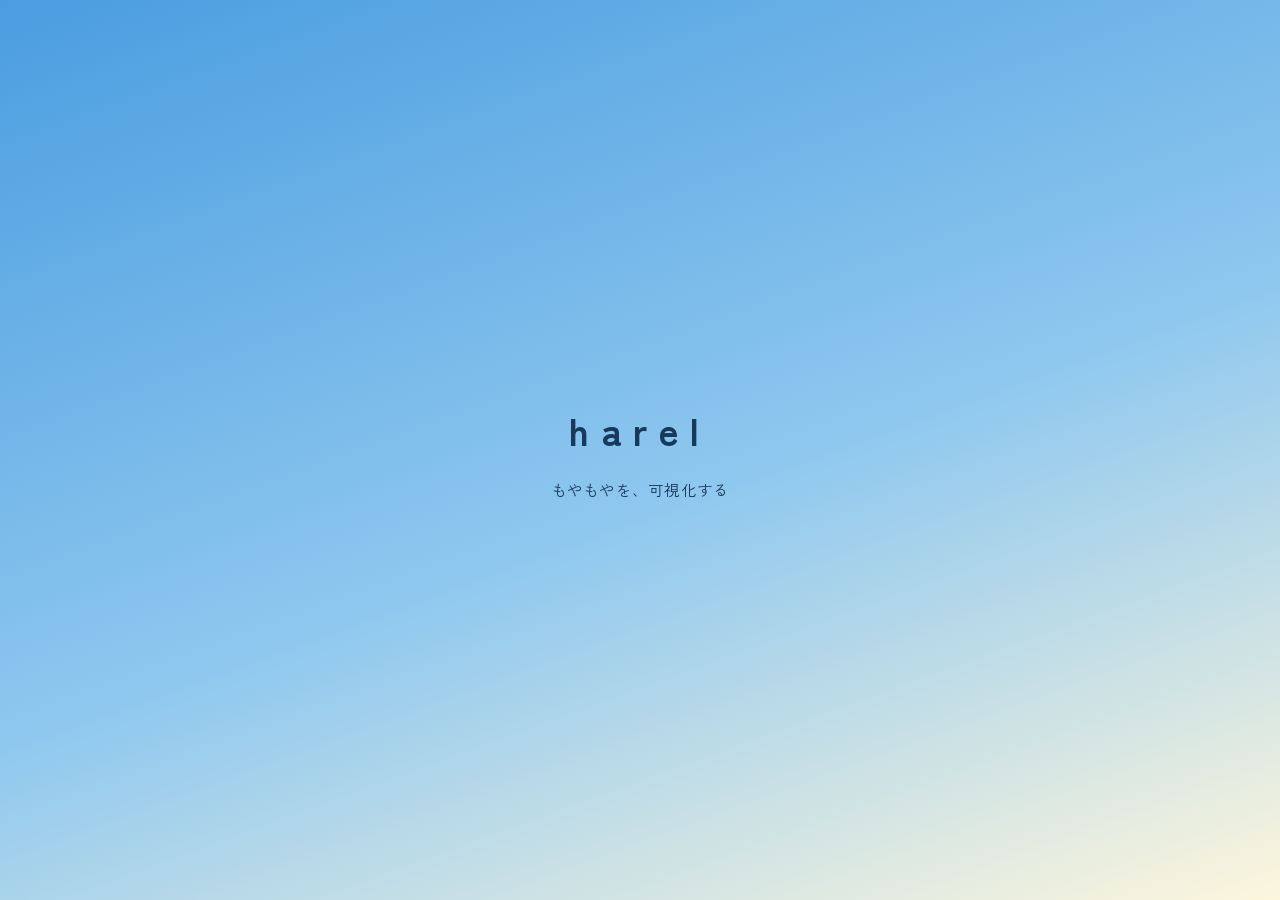
==== commit c4ec7b1f: "Add files via upload カラー・デザイン変更" ====
--- a/index.html
+++ b/index.html
@@ -3,1718 +3,422 @@
 <head>
 <meta charset="utf-8">
 <meta name="viewport" content="width=device-width, initial-scale=1">
-<title>milfo — ポートフォリオシミュレーター</title>
+<meta name="theme-color" content="#4a9de0">
+<title>harel — もやもやを、可視化する</title>
 <link rel="preconnect" href="https://fonts.googleapis.com">
 <link rel="preconnect" href="https://fonts.gstatic.com" crossorigin>
-<link href="https://fonts.googleapis.com/css2?family=Inter:wght@400;500;600&family=JetBrains+Mono:wght@400;500&display=swap" rel="stylesheet">
-<link href="https://fonts.googleapis.com/icon?family=Material+Icons" rel="stylesheet">
-<style>
-:root {
-  --bg:      #f8fafc;
-  --bg2:     #ffffff;
-  --bg3:     #f1f5f9;
-  --card:    #ffffff;
-  --card2:   #f8fafc;
-  --border:  rgba(0,0,0,.08);
-  --border2: rgba(0,0,0,.13);
-  --ink:     #0f172a;
-  --muted:   #64748b;
-  --muted2:  #94a3b8;
-  --teal:    #0d9488;
-  --teal2:   #0f766e;
-  --amber:   #d97706;
-  --coral:   #ef4444;
-  --green:   #16a34a;
-  --purple:  #7c3aed;
-  --mono: 'JetBrains Mono', monospace;
-  --sans: 'Inter', sans-serif;
-  --radius: 14px;
-  --radius-sm: 8px;
-}
-*, *::before, *::after { box-sizing: border-box; margin: 0; padding: 0; }
-
-body {
-  background: var(--bg);
-  color: var(--ink);
-  font-family: var(--sans);
-  min-height: 100vh;
-  line-height: 1.6;
-}
-
-/* ライトテーマ向けシャドウ */
-.stock-card {
-  box-shadow: 0 1px 4px rgba(0,0,0,.06);
-}
-.search-wrap, .stat-card {
-  box-shadow: 0 1px 3px rgba(0,0,0,.05);
-}
-
-/* ── レイアウト ── */
-.shell {
-  max-width: 960px;
-  margin: 0 auto;
-  padding: 0 20px 80px;
-}
-
-/* ── ヘッダー ── */
-header {
-  padding: 32px 0 28px;
-  border-bottom: 1px solid var(--border);
-  margin-bottom: 32px;
-  display: flex;
-  align-items: center;
-  justify-content: space-between;
-  gap: 16px;
-  flex-wrap: wrap;
-}
-.logo-wrap {
-  display: flex;
-  align-items: baseline;
-  gap: 10px;
-  flex-wrap: wrap;
-}
-.logo {
-  font-family: var(--mono);
-  font-size: 1.25rem;
-  letter-spacing: .12em;
-  color: var(--teal);
-  font-weight: 500;
-  white-space: nowrap;
-  flex: none;
-}
-.tagline {
-  font-size: .75rem;
-  color: var(--muted);
-  letter-spacing: .04em;
-  flex: 1;
-  min-width: 0;
-}
-.disclaimer {
-  font-size: .7rem;
-  color: var(--muted);
-  background: #f5f0eb;
-  border: 1px solid #e0d8d0;
-  border-radius: var(--radius-sm);
-  padding: 6px 12px;
-  width: 100%;
-  line-height: 1.5;
-}
-
-/* ── 検索バー ── */
-.search-wrap {
-  background: var(--bg2);
-  border: 1px solid var(--border2);
-  border-radius: var(--radius);
-  padding: 20px;
-  margin-bottom: 28px;
-}
-.search-label {
-  font-size: .875rem;
-  font-weight: 600;
-  color: var(--muted);
-  letter-spacing: .06em;
-  margin-bottom: 10px;
-}
-.search-row {
-  display: flex;
-  gap: 10px;
-  align-items: center;
-  position: relative;
-}
-.suggest-box {
-  position: absolute;
-  top: calc(100% + 4px);
-  left: 0; right: 0;
-  background: var(--card);
-  border: 1px solid var(--border2);
-  border-radius: var(--radius-sm);
-  box-shadow: 0 8px 24px rgba(0,0,0,.10);
-  z-index: 100;
-  overflow: hidden;
-  display: none;
-}
-.suggest-box.open { display: block; }
-.suggest-item {
-  display: flex;
-  align-items: center;
-  gap: 10px;
-  padding: 10px 14px;
-  cursor: pointer;
-  transition: background .12s;
-  font-size: .88rem;
-}
-.suggest-item:hover, .suggest-item.active { background: var(--bg3); }
-.suggest-ticker {
-  font-family: var(--mono);
-  font-size: .82rem;
-  color: var(--muted);
-  min-width: 60px;
-  flex: none;
-}
-.suggest-name {
-  color: var(--ink);
-  flex: 1;
-  white-space: nowrap;
-  overflow: hidden;
-  text-overflow: ellipsis;
-}
-.suggest-exch {
-  font-size: .72rem;
-  color: var(--muted2);
-  flex: none;
-}
-.search-input {
-  flex: 1;
-  background: var(--bg3);
-  border: 1px solid var(--border2);
-  border-radius: var(--radius-sm);
-  padding: 11px 14px;
-  font-family: var(--mono);
-  font-size: .9rem;
-  color: var(--ink);
-  outline: none;
-  transition: border-color .2s, box-shadow .2s;
-  letter-spacing: .04em;
-}
-.search-input::placeholder { color: var(--muted2); }
-.search-input:focus {
-  border-color: var(--teal);
-  box-shadow: 0 0 0 3px rgba(13,148,136,.12);
-}
-
-.mkt-toggle {
-  display: flex;
-  background: var(--bg3);
-  border: 1px solid var(--border2);
-  border-radius: var(--radius-sm);
-  overflow: hidden;
-  flex: none;
-  position: relative;
-  padding: 3px;
-  gap: 0;
-}
-.mkt-slider {
-  position: absolute;
-  top: 3px;
-  left: 3px;
-  width: calc(50% - 3px);
-  bottom: 3px;
-  background: var(--teal);
-  border-radius: calc(var(--radius-sm) - 2px);
-  transition: transform .22s cubic-bezier(.4,0,.2,1);
-  pointer-events: none;
-}
-.mkt-toggle.us .mkt-slider {
-  transform: translateX(calc(100% + 0px));
-}
-.mkt-btn {
-  padding: 8px 14px;
-  font-size: .78rem;
-  font-family: var(--sans);
-  color: var(--ink);
-  cursor: pointer;
-  border: none;
-  background: none;
-  transition: color .22s;
-  letter-spacing: .04em;
-  position: relative;
-  z-index: 1;
-  flex: 1;
-  white-space: nowrap;
-}
-.mkt-btn.active { color: #fff; }
-
-.add-btn {
-  background: var(--teal);
-  color: #fff;
-  font-family: var(--sans);
-  font-weight: 600;
-  font-size: .85rem;
-  padding: 11px 20px;
-  border: none;
-  border-radius: var(--radius-sm);
-  cursor: pointer;
-  transition: opacity .15s;
-  white-space: nowrap;
-  flex: none;
-}
-.add-btn:hover { opacity: .88; }
-.add-btn:disabled { opacity: .4; cursor: not-allowed; }
-
-.search-hint {
-  font-size: .72rem;
-  color: var(--muted2);
-  margin-top: 10px;
-  transition: opacity .2s ease;
-}
-.search-inline-alert {
-  font-size: .75rem;
-  color: var(--coral);
-  background: rgba(239,68,68,.07);
-  border: 1px solid rgba(239,68,68,.2);
-  border-radius: var(--radius-sm);
-  padding: 7px 12px;
-  margin-top: 10px;
-}
-.search-input {
-  transition: border-color .2s, box-shadow .2s, opacity .2s ease;
-}
-
-/* ── ポートフォリオ統計バー ── */
-.stats-bar {
-  display: grid;
-  grid-template-columns: repeat(auto-fit, minmax(140px, 1fr));
-  gap: 10px;
-  margin-bottom: 24px;
-}
-.stat-total { grid-column: auto; }
-.stat-total-body {
-  display: flex;
-  flex-direction: column;
-}
-.stat-note {
-  font-size: .62rem;
-  color: var(--muted2);
-  margin-top: 3px;
-}
-.stat-card {
-  background: var(--card);
-  border: 1px solid var(--border);
-  border-radius: var(--radius-sm);
-  padding: 14px 16px;
-}
-.stat-label {
-  font-size: .7rem;
-  color: var(--muted);
-  letter-spacing: .06em;
-  margin-bottom: 4px;
-}
-.stat-value {
-  font-family: var(--mono);
-  font-size: 1.1rem;
-  color: var(--ink);
-  font-weight: 500;
-}
-.stat-value.teal { color: var(--teal); }
-.stat-value.risk, .stat-sub-val.risk { color: var(--coral) !important; }
-.stat-sub-sp { display: none; }
-.stat-sub-inner {
-  display: flex;
-  gap: 16px;
-  align-items: center;
-}
-.stat-sub-row {
-  display: flex;
-  flex-direction: row;
-  align-items: baseline;
-  gap: 10px;
-  flex: 1;
-}
-.stat-sub-row + .stat-sub-row {
-  border-left: 1px solid var(--border);
-  padding-left: 16px;
-}
-.stat-sub-label {
-  font-size: .68rem;
-  color: var(--muted);
-  letter-spacing: .04em;
-  white-space: nowrap;
-}
-.stat-sub-val {
-  font-family: var(--mono);
-  font-size: .88rem;
-  font-weight: 500;
-  color: var(--ink);
-}
-.stat-sub-val.teal { color: var(--teal); }
-
-/* ── 銘柄カードグリッド ── */
-.cards-label {
-  font-size: .75rem;
-  color: var(--muted);
-  letter-spacing: .08em;
-  margin-bottom: 14px;
-  display: flex;
-  align-items: center;
-  gap: 10px;
-}
-.cards-label::after {
-  content: '';
-  flex: 1;
-  height: 1px;
-  background: var(--border);
-}
-
-.grid {
-  display: grid;
-  grid-template-columns: repeat(auto-fill, minmax(280px, 1fr));
-  gap: 14px;
-}
-
-/* ── 銘柄カード ── */
-.stock-card {
-  background: var(--card);
-  border: 1px solid var(--border);
-  border-radius: var(--radius);
-  padding: 18px;
-  position: relative;
-  transition: border-color .2s, transform .15s;
-  animation: cardIn .3s ease;
-}
-@keyframes cardIn {
-  from { opacity: 0; transform: translateY(10px); }
-  to   { opacity: 1; transform: none; }
-}
-.stock-card:hover {
-  border-color: var(--border2);
-  transform: translateY(-2px);
-}
-
-.card-head {
-  margin-bottom: 10px;
-  padding-right: 22px;
-}
-.card-title-row {
-  display: flex;
-  align-items: center;
-  gap: 7px;
-  margin-bottom: 2px;
-}
-.ticker {
-  font-family: var(--mono);
-  font-size: .94rem;
-  font-weight: 500;
-  color: var(--muted);
-  letter-spacing: .06em;
-}
-.company-name {
-  font-size: .94rem;
-  color: var(--teal);
-  line-height: 1.3;
-}
-.market-badge {
-  font-size: 1rem;
-  flex: none;
-  line-height: 1;
-}
-.market-badge.jp, .market-badge.us { background: none; }
-
-/* 価格行 */
-.price-row {
-  display: flex;
-  align-items: center;
-  gap: 6px;
-  margin-bottom: 10px;
-  flex-wrap: wrap;
-}
-.price {
-  font-family: var(--mono);
-  font-size: .94rem;
-  font-weight: 500;
-}
-.price-change {
-  font-family: var(--mono);
-  font-size: .82rem;
-  padding: 2px 8px;
-  border-radius: 4px;
-}
-.price-change.up   { background: rgba(22,163,74,.10); color: var(--green); }
-.price-change.down { background: rgba(239,68,68,.10); color: var(--coral); }
-.price-change.flat { background: rgba(0,0,0,.05); color: var(--muted); }
-
-/* ── ポテンシャルステータス（シグネチャ要素） ── */
-.status-section { margin-bottom: 14px; }
-.status-head {
-  font-size: .68rem;
-  color: var(--muted2);
-  letter-spacing: .08em;
-  margin-bottom: 8px;
-}
-.status-bars { display: flex; flex-direction: column; gap: 6px; }
-
-.sbar-row {
-  display: flex;
-  align-items: center;
-  gap: 8px;
-}
-.sbar-name {
-  font-size: .72rem;
-  color: var(--muted);
-  width: 58px;
-  flex: none;
-  font-weight: 600;
-}
-.sbar-track {
-  flex: 1;
-  display: flex;
-  gap: 2px;
-  align-items: center;
-}
-.sbar-dot {
-  flex: 1;
-  height: 6px;
-  border-radius: 0;
-  background: rgba(0,0,0,.1);
-  transition: background .4s ease;
-}
-.sbar-dot:first-child { border-radius: 99px 0 0 99px; }
-.sbar-dot:last-child  { border-radius: 0 99px 99px 0; }
-.sbar-dot.on {
-  background: var(--teal);
-}
-
-.sbar-score {
-  font-family: var(--mono);
-  font-size: .68rem;
-  color: var(--muted);
-  width: 22px;
-  text-align: right;
-  flex: none;
-}
-
-.tags-inline {
-  display: flex;
-  flex-wrap: wrap;
-  gap: 4px;
-  margin-left: auto;
-  justify-content: flex-end;
-}
-
-/* タグ */
-.tags {
-  display: flex;
-  flex-wrap: wrap;
-  gap: 5px;
-  margin-bottom: 14px;
-}
-.tag {
-  font-size: .68rem;
-  padding: 3px 9px;
-  border-radius: 99px;
-  letter-spacing: .04em;
-  font-weight: 500;
-}
-.tag.dividend { background: rgba(0,0,0,.06); color: var(--muted); }
-.tag.growth   { background: rgba(0,0,0,.06); color: var(--muted); }
-.tag.value    { background: rgba(0,0,0,.06); color: var(--muted); }
-.tag.stable   { background: rgba(0,0,0,.06); color: var(--muted); }
-.tag.momentum { background: rgba(0,0,0,.06); color: var(--muted); }
-.tag.caution  { background: rgba(0,0,0,.06); color: var(--muted); }
-
-/* メモ */
-.memo-wrap { margin-bottom: 12px; }
-.memo-input {
-  width: 100%;
-  background: var(--bg3);
-  border: 1px solid var(--border);
-  border-radius: var(--radius-sm);
-  padding: 8px 10px;
-  font-family: var(--sans);
-  font-size: .78rem;
-  color: var(--muted);
-  outline: none;
-  resize: none;
-  transition: border-color .2s;
-  min-height: 42px;
-}
-.memo-input::placeholder { color: var(--muted2); }
-.memo-input:focus { border-color: var(--teal2); color: var(--ink); }
-
-/* 削除ボタン */
-.del-btn {
-  position: absolute;
-  top: 14px;
-  right: 14px;
-  background: none;
-  border: none;
-  color: var(--muted2);
-  cursor: pointer;
-  font-size: 1rem;
-  line-height: 1;
-  padding: 2px;
-  transition: color .15s;
-}
-.del-btn:hover { color: var(--coral); }
-
-/* ── 保有株数コントロール ── */
-.shares-section {
-  border-top: 1px solid var(--border);
-  padding-top: 10px;
-  margin-bottom: 10px;
-  display: flex;
-  flex-direction: column;
-  gap: 4px;
-}
-.shares-main {
-  display: flex;
-  align-items: center;
-  gap: 6px;
-}
-.shares-label {
-  font-size: .68rem;
-  color: var(--muted2);
-  letter-spacing: .08em;
-  white-space: nowrap;
-  flex: none;
-}
-.shares-row {
-  display: flex;
-  align-items: center;
-  gap: 0;
-  flex: none;
-}
-.shares-btn {
-  width: 28px;
-  height: 28px;
-  background: var(--bg3);
-  border: none;
-  color: var(--green);
-  font-size: 1rem;
-  line-height: 1;
-  cursor: pointer;
-  transition: opacity .15s;
-  flex: none;
-  display: flex;
-  align-items: center;
-  justify-content: center;
-  border-radius: 50%;
-}
-.shares-btn:hover { opacity: .72; }
-.shares-input {
-  width: 52px;
-  height: 28px;
-  background: transparent;
-  border: none;
-  color: var(--ink);
-  font-family: var(--mono);
-  font-size: .9rem;
-  text-align: center;
-  outline: none;
-  -moz-appearance: textfield;
-}
-.shares-input::-webkit-outer-spin-button,
-.shares-input::-webkit-inner-spin-button { -webkit-appearance: none; }
-
-.shares-bottom {
-  display: flex;
-  align-items: center;
-  gap: 10px;
-  width: 100%;
-}
-.subtotal-val {
-  font-family: var(--mono);
-  font-size: .94rem;
-  color: var(--teal);
-  font-weight: 500;
-  margin-left: auto;
-}
-.subtotal-val.zero { color: var(--muted2); }
-
-.tags-pc { display: flex; flex-wrap: wrap; gap: 4px; margin-bottom: 6px; }
-.tags-sp { display: none; }
-.subtotal-jpy {
-  font-size: .94rem;
-  font-weight: 400;
-  color: var(--muted);
-}
-
-/* ── アコーディオン ── */
-.accordion-toggle {
-  display: none;
-  width: 100%;
-  background: none;
-  border: none;
-  border-top: 1px solid var(--border);
-  padding: 8px 0 2px;
-  font-size: .72rem;
-  color: var(--muted2);
-  cursor: pointer;
-  align-items: center;
-  justify-content: center;
-  gap: 4px;
-  margin-top: 6px;
-  transition: color .15s;
-  font-family: var(--sans);
-}
-.accordion-toggle:hover { color: var(--teal); }
-.acc-icon {
-  display: inline-block;
-  transition: transform .3s ease;
-  font-style: normal;
-}
-.accordion-toggle.open .acc-icon { transform: rotate(180deg); }
-
-.card-details { }
-
-@media (max-width: 560px) {
-  .tags-pc { display: none; }
-  .tags-sp { display: flex; flex-wrap: wrap; gap: 4px; justify-content: flex-end; margin-left: auto; }
-  .accordion-toggle { display: flex; }
-  .card-details {
-    max-height: 0;
-    overflow: hidden;
-    opacity: 0;
-    transition: max-height .38s ease, opacity .28s ease;
-  }
-  .card-details.open {
-    max-height: 600px;
-    opacity: 1;
-  }
-  .card-details .status-section { margin-top: 10px; }
-}
-
-/* キーデータ行 */
-.key-data {
-  display: grid;
-  grid-template-columns: 1fr 1fr 1fr;
-  gap: 6px;
-  border-top: 1px solid var(--border);
-  padding-top: 12px;
-}
-.kd-item {
-  text-align: center;
-  position: relative;   /* ツールチップの基点 */
-  cursor: default;
-}
-.kd-label {
-  font-size: .62rem;
-  color: var(--muted2);
-  letter-spacing: .04em;
-  display: flex;
-  align-items: center;
-  justify-content: center;
-  gap: 3px;
-}
-.kd-label .tip-icon {
-  display: inline-flex;
-  align-items: center;
-  justify-content: center;
-  width: 12px;
-  height: 12px;
-  border-radius: 50%;
-  border: 1px solid var(--muted2);
-  font-size: .58rem;
-  color: var(--muted2);
-  line-height: 1;
-  flex: none;
-}
-.kd-val {
-  font-family: var(--mono);
-  font-size: .78rem;
-  color: var(--ink);
-  margin-top: 2px;
-}
-
-/* ── ツールチップ ── */
-.kd-tip {
-  position: absolute;
-  bottom: calc(100% + 8px);
-  left: 50%;
-  transform: translateX(-50%) translateY(4px);
-  width: 180px;
-  background: #fff;
-  border: 1px solid rgba(13,148,136,.20);
-  border-radius: 10px;
-  padding: 10px 12px;
-  pointer-events: none;
-  opacity: 0;
-  transition: opacity .18s ease, transform .18s ease;
-  z-index: 20;
-  text-align: left;
-  box-shadow: 0 4px 16px rgba(0,0,0,.10);
-}
-.kd-tip.is-left  { left: 0;   transform: translateX(0)    translateY(4px); }
-.kd-tip.is-right { left: auto; right: 0; transform: translateX(0) translateY(4px); }
-.kd-item:hover .kd-tip,
-.kd-tip.open {
-  opacity: 1;
-  transform: translateX(-50%) translateY(0);
-}
-.kd-item:hover .kd-tip.is-left,
-.kd-tip.is-left.open  { transform: translateX(0) translateY(0); }
-.kd-item:hover .kd-tip.is-right,
-.kd-tip.is-right.open { transform: translateX(0) translateY(0); }
-
-/* 吹き出しの三角 */
-.kd-tip::after {
-  content: '';
-  position: absolute;
-  top: 100%;
-  left: 50%;
-  transform: translateX(-50%);
-  border: 5px solid transparent;
-  border-top-color: rgba(13,148,136,.20);
-}
-.kd-tip.is-left::after  { left: 20px;  transform: none; }
-.kd-tip.is-right::after { left: auto; right: 20px; transform: none; }
-
-.tip-title {
-  font-size: .72rem;
-  font-weight: 600;
-  color: var(--teal);
-  margin-bottom: 4px;
-  letter-spacing: .04em;
-}
-.tip-body {
-  font-size: .7rem;
-  color: var(--muted);
-  line-height: 1.55;
-}
-.tip-rule {
-  margin-top: 6px;
-  padding-top: 6px;
-  border-top: 1px solid var(--border);
-  font-size: .68rem;
-  color: var(--muted2);
-}
-
-/* ── 空状態 ── */
-.empty {
-  text-align: center;
-  padding: 64px 20px;
-  color: var(--muted2);
-  grid-column: 1/-1;
-}
-.empty-icon { font-size: 2.5rem; margin-bottom: 12px; opacity: .4; font-family: 'Material Icons'; }
-.empty-msg  { font-size: .85rem; line-height: 1.7; }
-
-/* ── ローディング ── */
-.loading-overlay {
-  position: absolute;
-  inset: 0;
-  background: rgba(248,250,252,.88);
-  border-radius: var(--radius);
-  display: flex;
-  align-items: center;
-  justify-content: center;
-  z-index: 2;
-}
-.spinner {
-  width: 24px;
-  height: 24px;
-  border: 2px solid var(--border2);
-  border-top-color: var(--teal);
-  border-radius: 50%;
-  animation: spin .6s linear infinite;
-}
-@keyframes spin { to { transform: rotate(360deg); } }
-
-/* ── エラートースト ── */
-.toast {
-  position: fixed;
-  bottom: 24px;
-  left: 50%;
-  transform: translateX(-50%) translateY(20px);
-  background: #fff1f1;
-  border: 1px solid rgba(239,68,68,.25);
-  color: var(--coral);
-  font-size: .82rem;
-  padding: 10px 18px;
-  border-radius: var(--radius-sm);
-  opacity: 0;
-  transition: all .25s;
-  pointer-events: none;
-  z-index: 99;
-  white-space: nowrap;
-  box-shadow: 0 4px 12px rgba(0,0,0,.08);
-}
-.toast.show {
-  opacity: 1;
-  transform: translateX(-50%) translateY(0);
-}
-
-/* ── 起動時ポップアップ ── */
-.popup-overlay {
-  position: fixed;
-  inset: 0;
-  background: rgba(15,23,42,.45);
-  display: flex;
-  align-items: center;
-  justify-content: center;
-  z-index: 200;
-  opacity: 0;
-  transition: opacity .35s ease;
-  pointer-events: none;
-}
-.popup-overlay.show {
-  opacity: 1;
-  pointer-events: auto;
-}
-.popup {
-  background: #fff;
-  border: 1px solid var(--border2);
-  border-radius: var(--radius);
-  padding: 32px 28px 24px;
-  max-width: 420px;
-  width: calc(100% - 40px);
-  box-shadow: 0 8px 32px rgba(0,0,0,.12);
-  transform: translateY(12px);
-  transition: transform .35s ease;
-}
-.popup-overlay.show .popup {
-  transform: translateY(0);
-}
-.popup-icon {
-  font-size: 1.2rem;
-  margin-right: 6px;
-}
-.popup-title {
-  display: flex;
-  align-items: center;
-  font-size: 1rem;
-  font-weight: 600;
-  color: var(--ink);
-  margin-bottom: 12px;
-  letter-spacing: .02em;
-}
-.popup-body {
-  font-size: .82rem;
-  color: var(--muted);
-  line-height: 1.75;
-  margin-bottom: 24px;
-}
-.popup-body li {
-  margin-left: 1.2em;
-  margin-bottom: 4px;
-}
-.popup-btn {
-  display: block;
-  width: 100%;
-  background: var(--teal);
-  color: #fff;
-  font-family: var(--sans);
-  font-weight: 600;
-  font-size: .9rem;
-  padding: 12px;
-  border: none;
-  border-radius: var(--radius-sm);
-  cursor: pointer;
-  transition: opacity .15s;
-}
-.popup-btn:hover { opacity: .88; }
-
-/* フッター */
-footer {
-  text-align: center;
-  font-size: .68rem;
-  color: var(--muted2);
-  padding-top: 32px;
-  border-top: 1px solid var(--border);
-  margin-top: 48px;
-  line-height: 1.8;
-}
-.footer-actions {
-  display: flex;
-  align-items: center;
-  justify-content: center;
-  gap: 16px;
-  margin-bottom: 20px;
-  flex-wrap: wrap;
-}
-.footer-share {
-  display: flex;
-  gap: 12px;
-}
-.share-btn {
-  display: flex;
-  align-items: center;
-  justify-content: center;
-  gap: 6px;
-  padding: 8px 0;
-  width: 130px;
-  border-radius: 99px;
-  font-size: .75rem;
-  font-weight: 500;
-  text-decoration: none;
-  transition: opacity .15s;
-}
-.share-btn:hover { opacity: .75; }
-.share-btn.x        { background: #000;    color: #fff; }
-.share-btn.insta    { background: #e1306c; color: #fff; }
-.share-btn.line     { background: #06c755; color: #fff; }
-.share-btn svg { width: 14px; height: 14px; fill: currentColor; flex: none; }
-.footer-contact a {
-  color: var(--muted);
-  font-size: .72rem;
-  text-decoration: underline;
-  text-underline-offset: 3px;
-  white-space: nowrap;
-}
-.footer-copyright { margin-top: 16px; }
-
-@media (max-width: 560px) {
-  footer { padding-left: 16px; padding-right: 16px; }
-  .search-row { flex-wrap: wrap; }
-  .mkt-toggle { order: -1; width: 100%; }
-  .mkt-btn { flex: 1; text-align: center; }
-  header { flex-direction: column; align-items: stretch; gap: 10px; }
-  .logo-wrap { flex-wrap: nowrap; align-items: center; }
-  .tagline { font-size: .7rem; }
-  .disclaimer { width: 100%; max-width: 100%; }
-  .stats-bar { grid-template-columns: 1fr 1fr; }
-  .stat-total { grid-column: 1 / -1; }
-  .stat-sub-pc { display: none; }
-  .stat-sub-sp { display: block; grid-column: 1 / -1; }
-  .stat-total { padding: 10px 14px; }
-  .stat-total .stat-label { margin-bottom: 0; }
-  .stat-total-body { flex-direction: row; align-items: baseline; gap: 8px; }
-  .stat-total-inner { display: flex; align-items: baseline; gap: 16px; flex-wrap: wrap; }
-  .stat-note { margin-top: 0; font-size: .62rem; }
-  .stat-sub-sp { padding: 10px 14px; }
-}
-</style>
+<link href="https://fonts.googleapis.com/css2?family=Zen+Kaku+Gothic+New:wght@400;500;700&display=swap" rel="stylesheet">
+<!-- スタイルは style.css に分離。同じフォルダに置いてください -->
+<link rel="stylesheet" href="style.css">
 </head>
 <body>
-
-<div id="toast" class="toast"></div>
-
-<div class="popup-overlay" id="popup">
-  <div class="popup">
-    <div class="popup-title"><span class="popup-icon">⚠️</span>ご利用前にお読みください</div>
-    <div class="popup-body">
-      <ul>
-        <li>本アプリは投資シミュレーション目的のプロトタイプです。</li>
-        <li>表示されるデータはフィクションであり、実際の株価・指標とは一切関係ありません。</li>
-<li>投資判断の根拠として使用しないでください。</li>
-        <li>投資はご自身の判断と責任で行ってください。</li>
-      </ul>
+<div class="bg-decor" aria-hidden="true"><span></span><span></span><span></span></div>
+<!-- 起動時のイントロ：ロゴ＋キャッチコピーがフェードイン→フェードアウト -->
+<div id="splash">
+  <p class="logo">harel</p>
+  <p class="copy">もやもやを、可視化する</p>
+</div>
+
+<div class="wrap">
+  <header>
+    <!-- 名前は未確定。harel / cotoka / skima、ここを書き換えればOK -->
+    <h1>harel</h1>
+    <p>もやもやを、可視化する</p>
+  </header>
+
+  <!-- ========== 入力ウィザード ========== -->
+  <div class="card" id="wizard">
+
+    <!-- 終了までのメーター（ステップ移動で伸びる） -->
+    <div class="meter">
+      <div class="meter-track"><div class="meter-fill" id="meterFill"></div></div>
+      <span class="meter-label" id="meterLabel">1 / 6</span>
     </div>
-    <button class="popup-btn" onclick="closePopup()">内容を確認して始める</button>
+
+    <!-- STEP 1: What -->
+    <section class="step is-active" data-step="1">
+      <p class="q">今の「もやもや」</p>
+      <p class="hint">ヒント：うまくまとまってなくて大丈夫！</p>
+      <textarea id="f-what" placeholder="例）上司に怒られて辛かった、なんだか悲しい"></textarea>
+      <div class="row">
+        <button class="btn-primary btn-wide" onclick="next()">つぎへ</button>
+      </div>
+    </section>
+
+    <!-- STEP 2: When（時制） -->
+    <section class="step" data-step="2">
+      <p class="q">いつのこと？</p>
+      <p class="hint">ヒント：だいたいでOK</p>
+      <div class="opts" id="f-whenRel">
+        <label class="opt"><input type="radio" name="whenRel" value="ついさっき">ついさっき</label>
+        <label class="opt"><input type="radio" name="whenRel" value="今日">今日</label>
+        <label class="opt"><input type="radio" name="whenRel" value="昨日">昨日</label>
+        <label class="opt"><input type="radio" name="whenRel" value="もっと前">もっと前</label>
+      </div>
+      <div class="row">
+        <button class="btn-ghost" onclick="back()">もどる</button>
+        <button class="btn-primary" onclick="next()">つぎへ</button>
+      </div>
+    </section>
+
+    <!-- STEP 3: 何があったの（When日付 / Where / Who） -->
+    <section class="step" data-step="3">
+      <p class="q">何があったの？</p>
+      <p class="hint">ヒント：ゆっくり、その時を思い出してみよう</p>
+      <div class="field" id="dateField" style="display:none">
+        <label>いつ（日付）</label>
+        <input type="date" id="f-date">
+      </div>
+      <div class="field">
+        <label>どこで</label>
+        <input type="text" id="f-where" placeholder="例）自宅のデスク、オンライン会議中">
+      </div>
+      <div class="field">
+        <label>だれと／だれが</label>
+        <input type="text" id="f-who" placeholder="例）上司のAさん、自分ひとりの時">
+      </div>
+      <div class="row">
+        <button class="btn-ghost" onclick="back()">もどる</button>
+        <button class="btn-primary" onclick="next()">つぎへ</button>
+      </div>
+    </section>
+
+    <!-- STEP 4: 体の反応（How） -->
+    <section class="step" data-step="4">
+      <p class="q">その時の体の反応は？</p>
+      <p class="hint">複数選択可</p>
+      <div class="opts" id="f-body">
+        <label class="opt"><input type="checkbox" value="もやもや・不安">もやもや・不安</label>
+        <label class="opt"><input type="checkbox" value="頭痛・眩暈">頭痛・眩暈</label>
+        <label class="opt"><input type="checkbox" value="動悸・息切れ">動悸・息切れ</label>
+        <label class="opt"><input type="checkbox" value="パニック">パニック</label>
+        <label class="opt"><input type="checkbox" value="手・足の反応">手・足の反応（震え・冷えなど）</label>
+        <label class="opt"><input type="checkbox" value="その他">その他</label>
+      </div>
+      <div class="field" style="margin-top:12px">
+        <label>補足（あれば）</label>
+        <input type="text" id="f-bodyOther" placeholder="例）昔のことがフラッシュバックした">
+      </div>
+      <div class="row">
+        <button class="btn-ghost" onclick="back()">もどる</button>
+        <button class="btn-primary" onclick="next()">つぎへ</button>
+      </div>
+    </section>
+
+    <!-- STEP 5: Why（自動思考に寄せた問い。元の「なぜ」も残しています） -->
+    <section class="step" data-step="5">
+      <p class="q">どうしてその反応が出たと思う？</p>
+      <p class="hint">ヒント：その時、頭にどんな考えがよぎった？</p>
+      <textarea id="f-why" placeholder="例）「また私のせいだ」と思った"></textarea>
+      <div class="row">
+        <button class="btn-ghost" onclick="back()">もどる</button>
+        <button class="btn-primary" onclick="next()">つぎへ</button>
+      </div>
+    </section>
+
+    <!-- STEP 6: 次どうできそう -->
+    <section class="step" data-step="6">
+      <p class="q">次に同じことが起きたら、どうできそう？</p>
+      <p class="hint">ヒント：小さな一歩でOK、できなくても責めないこと</p>
+      <textarea id="f-next" placeholder="例）気になったら一晩おいてみる、安心する音楽を聴く"></textarea>
+      <div class="row">
+        <button class="btn-ghost" onclick="back()">もどる</button>
+        <button class="btn-primary" onclick="finish()">まとめを見る</button>
+      </div>
+    </section>
+
+    <!-- STEP 7: まとめ -->
+    <section class="step summary" data-step="7">
+      <div id="summaryBody"></div>
+      <div class="row">
+        <button class="btn-ghost" onclick="restart()">書き直す</button>
+        <button class="btn-primary" onclick="saveEntry()">保存する</button>
+      </div>
+    </section>
+
   </div>
+
+  <!-- ========== 記録一覧（折りたたみ） ========== -->
+  <button class="acc-toggle" id="accToggleList" aria-expanded="false" onclick="toggleAccList()">
+    これまでの記録 <span class="chev">▾</span>
+  </button>
+  <div class="acc-body acc-list" id="entryListWrap"><div class="acc-inner card"><div id="entryList"></div></div></div>
+
+  <!-- ========== ちいさな可視化（折りたたみ・初期は閉じる） ========== -->
+  <button class="acc-toggle" id="accToggle" aria-expanded="false" onclick="toggleAcc()">
+    体の反応の傾向 <span class="chev">▾</span>
+  </button>
+  <div class="acc-body" id="bodyChartWrap"><div class="acc-inner card"><div id="bodyChart"></div></div></div>
 </div>
 
-<div class="shell">
-
-  <header>
-    <div>
-      <div class="logo-wrap">
-        <div class="logo">milfo<span style="font-size:.55em; font-weight:400; color:var(--muted2); letter-spacing:.02em;">（仮）</span></div>
-        <div class="tagline">気になる株を、感覚で比べるポートフォリオシミュレーション</div>
-      </div>
-    </div>
-    <div class="disclaimer">
-      ※ このアプリは投資助言ではありません。データはシミュレーション用途のみです。投資判断はご自身の責任で行ってください。
-    </div>
-  </header>
-
-  <!-- 検索 -->
-  <div class="search-wrap">
-    <div class="search-label">銘柄を追加</div>
-    <div class="search-row">
-      <div class="mkt-toggle" id="mktToggle">
-        <span class="mkt-slider"></span>
-        <button class="mkt-btn active" id="btnJP" onclick="setMarket('JP')">東証</button>
-        <button class="mkt-btn"        id="btnUS" onclick="setMarket('US')">US</button>
-      </div>
-      <input class="search-input" id="tickerInput"
-        placeholder="例）7203 / Toyota"
-        autocomplete="off" autocorrect="off" spellcheck="false"
-        oninput="onTickerInput()"
-        onkeydown="onTickerKeydown(event)">
-      <button class="add-btn" id="addBtn" onclick="addStock()">追加</button>
-      <div class="suggest-box" id="suggestBox"></div>
-    </div>
-    <div class="search-inline-alert" id="inlineAlert" style="display:none"></div>
-    <div class="search-hint" id="searchHint">
-      東証：証券コード（例 7203）　US：ティッカー（例 AAPL）
-    </div>
-    <div class="search-hint search-hint-static" style="margin-top:4px;">
-      企業名のフリーワードでも検索できます（英語で入力：例 Toyota）
-    </div>
-  </div>
-
-  <!-- 統計バー -->
-  <div class="stats-bar" id="statsBar" style="display:none">
-    <div class="stat-card stat-total" style="border-color: rgba(78,205,196,.25);">
-      <div class="stat-total-inner">
-        <div class="stat-label">ポートフォリオ合計額</div>
-        <div class="stat-total-body">
-          <div class="stat-value teal" id="s-total" style="font-size:.95rem;">—</div>
-          <div class="stat-note" id="s-total-note"></div>
-        </div>
-      </div>
-    </div>
-    <div class="stat-card stat-sub-pc">
-      <div class="stat-label">銘柄数</div>
-      <div class="stat-value teal" id="s-count">0</div>
-    </div>
-    <div class="stat-card stat-sub-pc">
-      <div class="stat-label">平均配当スコア</div>
-      <div class="stat-value" id="s-div">—</div>
-    </div>
-    <div class="stat-card stat-sub-pc">
-      <div class="stat-label">ハイリスク銘柄</div>
-      <div class="stat-value" id="s-risk">0</div>
-    </div>
-    <div class="stat-card stat-sub-sp">
-      <div class="stat-sub-inner">
-        <div class="stat-sub-row"><span class="stat-sub-label">銘柄数</span><span class="stat-sub-val teal" id="s-count-sp">0</span></div>
-        <div class="stat-sub-row"><span class="stat-sub-label">平均配当スコア</span><span class="stat-sub-val" id="s-div-sp">—</span></div>
-        <div class="stat-sub-row"><span class="stat-sub-label">ハイリスク銘柄</span><span class="stat-sub-val" id="s-risk-sp">0</span></div>
-      </div>
-    </div>
-  </div>
-
-  <!-- カードグリッド -->
-  <div class="cards-label" id="cardsLabel" style="display:none">ウォッチリスト</div>
-  <div class="grid" id="grid">
-    <div class="empty">
-      <div class="empty-icon">&#xe02e;</div>
-      <div class="empty-msg">証券コードまたはティッカーを入力して<br>銘柄を追加してみよう</div>
-    </div>
-  </div>
-
-</div>
-
+<script>
+/* =================================================================
+   1) データ層（Store）
+    -----------------------------------------------------------------
+   保存・読み込み・削除を「この4つの関数だけ」に閉じ込めています。
+   将来 Googleアカウント保存（Firestore）に変えるときは、
+   ここの中身だけ書き換えれば、画面側のコードは一切触らずに済みます。
+   localStorage = ブラウザ内の保存箱。閉じても消えません（同じ端末・同じブラウザ内）。
+   try/catch で、保存が使えない環境でも落ちないようにしています。
+   ================================================================= */
+const Store = {
+  KEY: 'harel.entries.v1',
+  list(){
+    try { return JSON.parse(localStorage.getItem(this.KEY)) || []; }
+    catch(e){ return []; }
+  },
+  save(entry){
+    const all = this.list();
+    all.unshift(entry);                 // 新しいものを先頭に
+    try { localStorage.setItem(this.KEY, JSON.stringify(all)); }
+    catch(e){ alert('この環境では保存できないみたい。ファイルを開いて使うと保存されます。'); }
+    return all;
+  },
+  remove(id){
+    const all = this.list().filter(e => e.id !== id);
+    try { localStorage.setItem(this.KEY, JSON.stringify(all)); } catch(e){}
+    return all;
+  }
+};
+
+/* =================================================================
+   2) ウィザードの進む・戻る
+   -----------------------------------------------------------------
+   各ステップは <section class="step"> 。
+   "is-active" クラスが付いた1枚だけ表示し、JSで付け替えています。
+   ================================================================= */
+let current = 1;
+const steps = document.querySelectorAll('.step');
+
+function show(n){
+  steps.forEach(s => s.classList.toggle('is-active', Number(s.dataset.step) === n));
+  current = n;
+  // メーター更新（1〜6は割合、7=まとめは満タン表示）
+  const total = 6;
+  const fill = document.getElementById('meterFill');
+  const label = document.getElementById('meterLabel');
+  if(n <= total){ fill.style.width = (n / total * 100) + '%'; label.textContent = n + ' / ' + total; }
+  else { fill.style.width = '100%'; label.textContent = 'まとめ'; }
+  window.scrollTo({top:0, behavior:'smooth'});
+}
+function next(){ show(current + 1); }
+function back(){ show(current - 1); }
+
+/* 今日の日付を初期値に入れておく */
+document.getElementById('f-date').valueAsDate = new Date();
+
+/* 時制の選択に応じて：
+   ついさっき/今日 → 今日の日付、昨日 → 前日、もっと前 → 日付欄を表示して手入力 */
+document.querySelectorAll('input[name="whenRel"]').forEach(r =>
+  r.addEventListener('change', applyWhenRel)
+);
+function applyWhenRel(){
+  const rel = document.querySelector('input[name="whenRel"]:checked');
+  if(!rel) return;
+  const wrap = document.getElementById('dateField');
+  const dateInput = document.getElementById('f-date');
+  if(rel.value === 'もっと前'){
+    wrap.style.display = '';           // 日付欄を出して手入力してもらう
+  } else {
+    wrap.style.display = 'none';       // 自動入力なので欄は隠す
+    const d = new Date();
+    if(rel.value === '昨日') d.setDate(d.getDate() - 1);
+    dateInput.valueAsDate = d;
+  }
+}
+
+/* =================================================================
+   3) 入力内容を集める → まとめ画面を作る
+   ================================================================= */
+let draft = null;
+
+function collect(){
+  // ラジオ（時制）
+  const rel = document.querySelector('input[name="whenRel"]:checked');
+  // チェックボックス（体の反応）→ チェックされた値の配列
+  const body = [...document.querySelectorAll('#f-body input:checked')].map(i => i.value);
+  return {
+    id: Date.now().toString(),          // 簡易ID（保存時刻ミリ秒）
+    createdAt: new Date().toISOString(),
+    what:      document.getElementById('f-what').value.trim(),
+    whenRel:   rel ? rel.value : '',
+    date:      document.getElementById('f-date').value,
+    where:     document.getElementById('f-where').value.trim(),
+    who:       document.getElementById('f-who').value.trim(),
+    body:      body,
+    bodyOther: document.getElementById('f-bodyOther').value.trim(),
+    why:       document.getElementById('f-why').value.trim(),
+    next:      document.getElementById('f-next').value.trim()
+  };
+}
+
+function row(dt, dd){
+  if(!dd) return '';
+  return `<dt>${dt}</dt><dd>${escapeHtml(dd)}</dd>`;
+}
+
+function finish(){
+  draft = collect();
+  const d = draft;
+  const tags = d.body.map(b => `<span class="tag">${escapeHtml(b)}</span>`).join('');
+  document.getElementById('summaryBody').innerHTML = `
+    <h3>今日の可視化</h3>
+    <dl>
+      ${row('もやもや', d.what)}
+      ${row('いつ', [d.whenRel, d.date].filter(Boolean).join(' / '))}
+      ${row('どこで', d.where)}
+      ${row('だれと', d.who)}
+      ${ tags ? `<dt>体の反応</dt><dd>${tags}${d.bodyOther ? '<br>'+escapeHtml(d.bodyOther):''}</dd>` : '' }
+      ${row('よぎった考え', d.why)}
+      ${row('次にできそうなこと', d.next)}
+    </dl>`;
+  show(7);
+}
+
+function saveEntry(){
+  if(!draft) return;
+  Store.save(draft);
+  draft = null;
+  render();          // 一覧と集計を更新
+  restart();
+  alert('保存しました。');
+}
+
+function restart(){
+  // 入力欄をリセットして最初へ
+  document.querySelectorAll('#wizard textarea, #wizard input[type=text]').forEach(i => i.value = '');
+  document.querySelectorAll('#wizard input:checked').forEach(i => i.checked = false);
+  document.getElementById('f-date').valueAsDate = new Date();
+  show(1);
+}
+
+/* =================================================================
+   4) 記録一覧 ＆ 体の反応の集計（ちいさな可視化）
+   ================================================================= */
+function render(){
+  const all = Store.list();
+
+  // --- 一覧 ---
+  const list = document.getElementById('entryList');
+  if(all.length === 0){
+    list.innerHTML = '<p class="empty">まだ記録はありません。</p>';
+  } else {
+    list.innerHTML = all.map(e => `
+      <div class="entry">
+        <div class="meta">${formatDate(e.createdAt)}</div>
+        <button onclick="del('${e.id}')">削除</button>
+      </div>`).join('');
+  }
+
+  // --- 体の反応の集計（チェック数を数えて棒の長さに） ---
+  const labels = ['もやもや・不安','頭痛・眩暈','動悸・息切れ','パニック','手・足の反応','その他'];
+  const counts = {}; labels.forEach(l => counts[l] = 0);
+  all.forEach(e => (e.body || []).forEach(b => { if(b in counts) counts[b]++; }));
+  const max = Math.max(1, ...Object.values(counts));
+  const chart = document.getElementById('bodyChart');
+  if(all.length === 0){
+    chart.innerHTML = '<p class="empty">記録がたまると傾向が見えてきます。</p>';
+  } else {
+    chart.innerHTML = labels.map(l => `
+      <div class="bar-row">
+        <span class="name">${l}</span>
+        <span class="bar"><span style="width:${counts[l]/max*100}%"></span></span>
+        <span class="n">${counts[l]}</span>
+      </div>`).join('');
+  }
+}
+
+function del(id){
+  if(confirm('この記録を削除する？')){ Store.remove(id); render(); }
+}
+
+/* アコーディオンの開閉 */
+function toggleAcc(){
+  const btn = document.getElementById('accToggle');
+  const body = document.getElementById('bodyChartWrap');
+  const open = btn.getAttribute('aria-expanded') === 'true';
+  btn.setAttribute('aria-expanded', String(!open));
+  body.classList.toggle('open', !open);
+}
+
+function toggleAccList(){
+  const btn = document.getElementById('accToggleList');
+  const body = document.getElementById('entryListWrap');
+  const open = btn.getAttribute('aria-expanded') === 'true';
+  btn.setAttribute('aria-expanded', String(!open));
+  body.classList.toggle('open', !open);
+}
+
+/* =================================================================
+   5) ちょっとした補助
+   ================================================================= */
+function escapeHtml(s){
+  return (s||'').replace(/[&<>"']/g, c => (
+    {'&':'&amp;','<':'&lt;','>':'&gt;','"':'&quot;',"'":'&#39;'}[c]
+  ));
+}
+function formatDate(iso){
+  const d = new Date(iso);
+  return `${d.getMonth()+1}/${d.getDate()} ${String(d.getHours()).padStart(2,'0')}:${String(d.getMinutes()).padStart(2,'0')}`;
+}
+
+/* =================================================================
+   6) 起動演出（スプラッシュ）
+   -----------------------------------------------------------------
+   流れ：フェードイン(1s) → 表示キープ(3s) → フェードアウト(1s)
+        → スプラッシュを消して、UI(.wrap)をフェードイン。
+   時間は下の3つの数値（ms）を変えれば調整できます。
+   ================================================================= */
+(function intro(){
+  const splash = document.getElementById('splash');
+  const wrap = document.querySelector('.wrap');
+  const FADE_IN = 50;     // 直後にフェードイン開始
+  const HOLD    = 3000;   // ロゴを見せておく時間（3秒）
+  const FADE_OUT= 1000;   // フェードアウトにかかる時間
+
+  setTimeout(() => splash.classList.add('show'), FADE_IN);
+  setTimeout(() => {
+    splash.classList.remove('show');
+    splash.classList.add('hide');           // フェードアウト
+    setTimeout(() => {
+      wrap.classList.add('show');
+      document.querySelector('footer').classList.add('show');
+    }, 300); // 少し遅れてUIがフェードイン
+    setTimeout(() => splash.remove(), FADE_OUT); // 消えたら要素ごと撤去
+  }, FADE_IN + HOLD);
+})();
+
+/* 起動時に一覧を描画 */
+render();
+
+/* footer（コピーライト年・共有リンク）はscriptタグより後に書かれているため、
+   ここで直接参照すると未パース＝null になる。DOMContentLoaded 後に実行する */
+document.addEventListener('DOMContentLoaded', function(){
+  document.getElementById('cr-year').textContent = new Date().getFullYear();
+
+  /* 共有リンク（X / LINE）
+     harel の本番URLがまだ確定していないため、現在開いているページの
+     location.href を使う。デプロイ先が決まったら固定URLへの差し替えを検討 */
+  const shareUrl = encodeURIComponent(location.href);
+  const shareText = encodeURIComponent('もやもやを、可視化する - harel');
+  document.getElementById('share-x').href =
+    `https://twitter.com/intent/tweet?text=${shareText}&url=${shareUrl}`;
+  document.getElementById('share-line').href =
+    `https://social-plugins.line.me/lineit/share?url=${shareUrl}`;
+});
+</script>
 <footer>
-  <div class="footer-actions">
   <div class="footer-share">
-    <a class="share-btn x" href="https://twitter.com/intent/tweet?text=気になる株を感覚で比べるポートフォリオシミュレーション%20%23milfo&url=https%3A%2F%2Fmilfo.app" target="_blank" rel="noopener">
-      <svg viewBox="0 0 24 24"><path d="M18.244 2.25h3.308l-7.227 8.26 8.502 11.24H16.17l-4.714-6.231-5.401 6.231H2.744l7.73-8.835L1.254 2.25H8.08l4.253 5.622L18.244 2.25zm-1.161 17.52h1.833L7.084 4.126H5.117L17.083 19.77z"/></svg>
-      X でシェア
+    <a id="share-x" class="share-btn share-x" href="#" target="_blank" rel="noopener" aria-label="Xでシェア">
+      <svg viewBox="0 0 24 24" aria-hidden="true"><path d="M18.244 2.25h3.308l-7.227 8.26 8.502 11.24H16.17l-4.714-6.231-5.401 6.231H2.744l7.73-8.835L1.254 2.25H8.08l4.253 5.622L18.244 2.25zm-1.161 17.52h1.833L7.084 4.126H5.117L17.083 19.77z"/></svg>
+      シェア
     </a>
-
-    <a class="share-btn line" href="https://social-plugins.line.me/lineit/share?url=https%3A%2F%2Fmilfo.app&text=気になる株を感覚で比べるポートフォリオシミュレーション" target="_blank" rel="noopener">
-      <svg viewBox="0 0 24 24"><path d="M19.365 9.863c.349 0 .63.285.63.631 0 .345-.281.63-.63.63H17.61v1.125h1.755c.349 0 .63.283.63.63 0 .344-.281.629-.63.629h-2.386c-.345 0-.627-.285-.627-.629V8.108c0-.345.282-.63.627-.63h2.386c.349 0 .63.285.63.63 0 .349-.281.63-.63.63H17.61v1.125h1.755zm-3.855 3.016c0 .27-.174.51-.432.596-.064.021-.133.031-.199.031-.211 0-.391-.09-.51-.25l-2.443-3.317v2.94c0 .344-.279.629-.631.629-.346 0-.626-.285-.626-.629V8.108c0-.27.173-.51.43-.595.06-.023.136-.033.194-.033.195 0 .375.104.495.254l2.462 3.33V8.108c0-.345.282-.63.63-.63.345 0 .63.285.63.63v4.771zm-5.741 0c0 .344-.282.629-.631.629-.345 0-.627-.285-.627-.629V8.108c0-.345.282-.63.627-.63.349 0 .631.285.631.63v4.771zm-2.466.629H4.917c-.345 0-.63-.285-.63-.629V8.108c0-.345.285-.63.63-.63.348 0 .63.285.63.63v4.141h1.756c.348 0 .629.283.629.63 0 .344-.281.629-.629.629M24 10.314C24 4.943 18.615.572 12 .572S0 4.943 0 10.314c0 4.811 4.27 8.842 10.035 9.608.391.082.923.258 1.058.59.12.301.079.766.038 1.08l-.164 1.02c-.045.301-.24 1.186 1.049.645 1.291-.539 6.916-4.070 9.436-6.975C23.176 14.393 24 12.458 24 10.314"/></svg>
+    <a id="share-line" class="share-btn share-line" href="#" target="_blank" rel="noopener" aria-label="LINEでシェア">
+      <svg viewBox="0 0 24 24" aria-hidden="true"><path d="M19.365 9.863c.349 0 .63.285.63.631 0 .345-.281.63-.63.63H17.61v1.125h1.755c.349 0 .63.283.63.63 0 .344-.281.629-.63.629h-2.386c-.345 0-.627-.285-.627-.629V8.108c0-.345.282-.63.627-.63h2.386c.349 0 .63.285.63.63 0 .349-.281.63-.63.63H17.61v1.125h1.755zm-3.855 3.016c0 .27-.174.51-.432.596-.064.021-.133.031-.199.031-.211 0-.391-.09-.51-.25l-2.443-3.317v2.94c0 .344-.279.629-.631.629-.346 0-.626-.285-.626-.629V8.108c0-.27.173-.51.43-.595.06-.023.136-.033.194-.033.195 0 .375.104.495.254l2.462 3.33V8.108c0-.345.282-.63.63-.63.345 0 .63.285.63.63v4.771zm-5.741 0c0 .344-.282.629-.631.629-.345 0-.627-.285-.627-.629V8.108c0-.345.282-.63.627-.63.349 0 .631.285.631.63v4.771zm-2.466.629H4.917c-.345 0-.63-.285-.63-.629V8.108c0-.345.285-.63.63-.63.348 0 .63.285.63.63v4.141h1.756c.348 0 .629.283.629.63 0 .344-.281.629-.629.629M24 10.314C24 4.943 18.615.572 12 .572S0 4.943 0 10.314c0 4.811 4.27 8.842 10.035 9.608.391.082.923.258 1.058.59.12.301.079.766.038 1.08l-.164 1.02c-.045.301-.24 1.186 1.049.645 1.291-.539 6.916-4.070 9.436-6.975C23.176 14.393 24 12.458 24 10.314"/></svg>
       LINE
     </a>
   </div>
-  <div class="footer-contact">
-    <a href="https://docs.google.com/forms/d/e/1FAIpQLSeJfaoSC1E-4w-MuKMcqNnWuoIlsvxCp-tAEizqfcjS72IasA/viewform?usp=publish-editor" target="_blank" rel="noopener">お問い合わせ・不具合報告はこちら<svg style="width:11px;height:11px;fill:currentColor;margin-left:3px;vertical-align:middle;" viewBox="0 0 24 24"><path d="M14 5c0-.552.448-1 1-1h5c.552 0 1 .448 1 1v5c0 .552-.448 1-1 1s-1-.448-1-1V7.414l-7.293 7.293c-.391.391-1.024.391-1.414 0s-.391-1.024 0-1.414L17.586 6H15c-.552 0-1-.448-1-1zm-9 2c-1.103 0-2 .897-2 2v10c0 1.103.897 2 2 2h10c1.103 0 2-.897 2-2v-4c0-.552.448-1 1-1s1 .448 1 1v4c0 2.206-1.794 4-4 4H5c-2.206 0-4-1.794-4-4V9c0-2.206 1.794-4 4-4h4c.552 0 1 .448 1 1s-.448 1-1 1H5z"/></svg></a>
-  </div>
-  </div>
-  データはデモ用フィクションです。実際の株価・指標とは異なります。投資は自己責任で。このツールは投資助言を行いません。
-  <div class="footer-copyright">&copy; <span id="cr-year"></span> milfo. All rights reserved.</div>
+  &copy; <span id="cr-year"></span> harel. All rights reserved.
 </footer>
-
-<script>
-/* ===================================================
-   データ層：localStorage + インメモリフォールバック
-   Safari の file:// 制限など localStorage が使えない環境でも動作する
-=================================================== */
-const KEY = 'milfo.v1';
-let _memStore = null;
-function _lsAvailable() {
-  try { localStorage.setItem('_t','1'); localStorage.removeItem('_t'); return true; } catch(e){ return false; }
-}
-function loadList() {
-  if (_lsAvailable()) {
-    try { return JSON.parse(localStorage.getItem(KEY)) || []; } catch(e) { return []; }
-  }
-  return _memStore || [];
-}
-function saveList(l) {
-  if (_lsAvailable()) {
-    try { localStorage.setItem(KEY, JSON.stringify(l)); } catch(e) {}
-  }
-  _memStore = l;
-}
-
-/* ===================================================
-   市場選択
-=================================================== */
-let market = 'JP';
-/* ── サジェスト ── */
-let _suggestTimer = null;
-let _suggestIdx = -1;
-let _suggestItems = [];
-
-function onTickerInput() {
-  clearTimeout(_suggestTimer);
-  const q = document.getElementById('tickerInput').value.trim();
-  if (!q) { closeSuggest(); return; }
-  _suggestTimer = setTimeout(() => fetchSuggest(q), 250);
-}
-
-async function fetchSuggest(q) {
-  if (!API_BASE) return;
-  try {
-    const res = await fetch(`${API_BASE}/api/search?q=${encodeURIComponent(q)}&market=${market}`);
-    if (!res.ok) return;
-    const items = await res.json();
-    renderSuggest(items);
-  } catch(e) { /* ネットワークエラー時は無視 */ }
-}
-
-function renderSuggest(items) {
-  const box = document.getElementById('suggestBox');
-  _suggestItems = items;
-  _suggestIdx = -1;
-  if (!items.length) { closeSuggest(); return; }
-  box.innerHTML = items.map((it, i) => `
-    <div class="suggest-item" data-i="${i}" onmousedown="pickSuggest(${i})">
-      <span class="suggest-ticker">${esc(it.ticker)}</span>
-      <span class="suggest-name">${esc(it.name)}</span>
-      <span class="suggest-exch">${esc(it.exchange)}</span>
-    </div>`).join('');
-  box.classList.add('open');
-}
-
-function pickSuggest(i) {
-  const it = _suggestItems[i];
-  if (!it) return;
-  // .T サフィックスを外してフロント用ティッカーに戻す
-  const ticker = it.ticker.replace(/\.T$/i, '');
-  document.getElementById('tickerInput').value = ticker;
-  closeSuggest();
-  addStock();
-}
-
-function closeSuggest() {
-  document.getElementById('suggestBox').classList.remove('open');
-  _suggestIdx = -1;
-}
-
-function onTickerKeydown(e) {
-  const box = document.getElementById('suggestBox');
-  const open = box.classList.contains('open');
-  if (e.key === 'ArrowDown' && open) {
-    e.preventDefault();
-    _suggestIdx = Math.min(_suggestIdx + 1, _suggestItems.length - 1);
-    updateSuggestActive();
-  } else if (e.key === 'ArrowUp' && open) {
-    e.preventDefault();
-    _suggestIdx = Math.max(_suggestIdx - 1, -1);
-    updateSuggestActive();
-  } else if (e.key === 'Enter') {
-    if (open && _suggestIdx >= 0) { e.preventDefault(); pickSuggest(_suggestIdx); }
-    else { closeSuggest(); addStock(); }
-  } else if (e.key === 'Escape') {
-    closeSuggest();
-  }
-}
-
-function updateSuggestActive() {
-  document.querySelectorAll('.suggest-item').forEach((el, i) => {
-    el.classList.toggle('active', i === _suggestIdx);
-  });
-}
-
-document.addEventListener('click', e => {
-  if (!e.target.closest('.search-row')) closeSuggest();
-});
-
-function setMarket(m){
-  if (market === m) return;
-  market = m;
-  document.getElementById('btnJP').classList.toggle('active', m === 'JP');
-  document.getElementById('btnUS').classList.toggle('active', m === 'US');
-  document.getElementById('mktToggle').classList.toggle('us', m === 'US');
-
-  const hints = document.querySelectorAll('.search-hint:not(.search-hint-static)');
-  const input = document.getElementById('tickerInput');
-
-  /* フェードアウト */
-  hints.forEach(el => el.style.opacity = '0');
-  input.style.opacity = '0';
-
-  setTimeout(() => {
-    /* テキスト更新 */
-    document.getElementById('searchHint').textContent =
-      m === 'JP'
-        ? '東証：4桁証券コード（例 7203, 9984, 8306）'
-        : 'US：ティッカーシンボル（例 AAPL, TSLA, NVDA, MSFT）';
-    input.placeholder =
-      m === 'JP' ? '例）7203 / Toyota' : '例）AAPL / Toyota';
-
-    /* フェードイン */
-    hints.forEach(el => el.style.opacity = '1');
-    input.style.opacity = '1';
-  }, 200);
-}
-
-/* ===================================================
-   API 設定
-   --------------------------------------------------
-   API_BASE に バックエンドのURLを入れると本番モード。
-   null にするとデモデータモードで動く。
-=================================================== */
-const API_BASE = window.location.protocol === 'file:' ? null : '';
-
-/* ===================================================
-   本番モード：バックエンドから銘柄情報を取得
-=================================================== */
-async function fetchStockFromAPI(ticker, mkt) {
-  let res;
-  try {
-    res = await fetch(`${API_BASE}/api/stock?ticker=${encodeURIComponent(ticker)}&market=${mkt}`);
-  } catch {
-    throw new Error('NETWORK');
-  }
-  if (res.status === 404) throw new Error('NOT_FOUND');
-  if (!res.ok) throw new Error('SERVER_ERROR');
-  return res.json();
-}
-
-async function fetchRateFromAPI() {
-  try {
-    const res = await fetch(`${API_BASE}/api/rate`);
-    const data = await res.json();
-    return data.rate || 150.0;
-  } catch {
-    return 150.0; // フォールバック
-  }
-}
-
-/* ===================================================
-   デモデータ生成（実際はAPIから取得する）
-   ここを Alpha Vantage / yfinance に差し替えればOK
-=================================================== */
-
-/* 日本株デモデータ */
-const JP_DEMO = {
-  '7203': { name: 'トヨタ自動車', price: 3712, change: +1.24, div: 72, growth: 55, value: 80, stable: 85, momentum: 60, per: 9.8, pbr: 1.1, divYield: 2.6 },
-  '9984': { name: 'ソフトバンクグループ', price: 9245, change: -2.31, div: 30, growth: 78, value: 25, stable: 25, momentum: 80, per: 32.4, pbr: 1.8, divYield: 0.8 },
-  '8306': { name: '三菱UFJフィナンシャル', price: 1823, change: +0.44, div: 88, growth: 40, value: 70, stable: 78, momentum: 55, per: 12.1, pbr: 0.9, divYield: 3.2 },
-  '6758': { name: 'ソニーグループ', price: 12480, change: +0.91, div: 42, growth: 70, value: 60, stable: 68, momentum: 72, per: 18.3, pbr: 2.1, divYield: 0.7 },
-  '4063': { name: '信越化学工業', price: 5832, change: +1.65, div: 55, growth: 75, value: 65, stable: 82, momentum: 68, per: 15.7, pbr: 3.2, divYield: 1.8 },
-  '9432': { name: 'NTT', price: 152, change: -0.13, div: 90, growth: 42, value: 75, stable: 90, momentum: 45, per: 13.2, pbr: 1.5, divYield: 3.4 },
-  '6861': { name: 'キーエンス', price: 68300, change: +2.11, div: 28, growth: 88, value: 35, stable: 72, momentum: 85, per: 42.1, pbr: 8.3, divYield: 0.4 },
-  '2914': { name: 'JT', price: 4185, change: +0.28, div: 95, growth: 22, value: 68, stable: 82, momentum: 40, per: 14.8, pbr: 1.9, divYield: 6.1 },
-};
-
-/* 米国株デモデータ */
-const US_DEMO = {
-  'AAPL':  { name: 'Apple Inc.', price: 213.49, change: +0.88, div: 22, growth: 70, value: 45, stable: 88, momentum: 78, per: 32.1, pbr: 46.2, divYield: 0.5 },
-  'TSLA':  { name: 'Tesla, Inc.', price: 248.71, change: -3.21, div: 0, growth: 82, value: 20, stable: 20, momentum: 88, per: 68.3, pbr: 11.4, divYield: 0.0 },
-  'NVDA':  { name: 'NVIDIA Corp.', price: 136.38, change: +4.55, div: 8, growth: 98, value: 12, stable: 40, momentum: 97, per: 55.2, pbr: 38.7, divYield: 0.0 },
-  'MSFT':  { name: 'Microsoft Corp.', price: 448.26, change: +1.03, div: 38, growth: 80, value: 42, stable: 85, momentum: 75, per: 38.4, pbr: 14.1, divYield: 0.7 },
-  'JNJ':   { name: 'Johnson & Johnson', price: 154.83, change: -0.24, div: 85, growth: 35, value: 72, stable: 90, momentum: 42, per: 14.2, pbr: 4.8, divYield: 3.6 },
-  'KO':    { name: 'Coca-Cola Co.', price: 72.18, change: +0.35, div: 92, growth: 28, value: 60, stable: 92, momentum: 40, per: 26.3, pbr: 10.2, divYield: 3.1 },
-  'AMZN':  { name: 'Amazon.com, Inc.', price: 231.45, change: +2.18, div: 0, growth: 85, value: 30, stable: 65, momentum: 82, per: 44.7, pbr: 8.9, divYield: 0.0 },
-  'META':  { name: 'Meta Platforms', price: 608.24, change: +1.74, div: 15, growth: 88, value: 38, stable: 62, momentum: 85, per: 28.6, pbr: 7.3, divYield: 0.3 },
-};
-
-function fetchDemoData(ticker, mkt) {
-  const db = mkt === 'JP' ? JP_DEMO : US_DEMO;
-  const key = ticker.toUpperCase();
-  if (db[key]) return { ...db[key], ticker: key, market: mkt, id: mkt + '_' + key };
-  /* 未登録ティッカーはランダムに擬似生成 */
-  const seed = key.split('').reduce((a,c) => a + c.charCodeAt(0), 0);
-  const r = (min, max, s) => min + ((seed * s * 9301 + 49297) % 233280) / 233280 * (max - min);
-  const pr = mkt === 'JP' ? Math.round(r(500, 5000, 1)) : Math.round(r(10, 500, 1) * 100) / 100;
-  const ch = Math.round((r(-5, 5, 2)) * 100) / 100;
-  return {
-    ticker: key,
-    market: mkt,
-    id: mkt + '_' + key,
-    name: mkt === 'JP' ? `${key} （株）` : `${key} Corp.`,
-    price: pr,
-    change: ch,
-    div:      Math.round(r(5, 95, 3)),
-    growth:   Math.round(r(10, 90, 4)),
-    value:    Math.round(r(15, 85, 5)),
-    stable:   Math.round(r(20, 90, 6)),
-    momentum: Math.round(r(10, 95, 7)),
-    per:  Math.round(r(8, 50, 8) * 10) / 10,
-    pbr:  Math.round(r(0.5, 12, 9) * 10) / 10,
-    divYield: Math.round(r(0, 5, 10) * 10) / 10,
-  };
-}
-
-/* ===================================================
-   タグ判定
-=================================================== */
-function getTags(d) {
-  const tags = [];
-  if (d.divYield >= 3.0)  tags.push({ cls: 'dividend', label: '高配当' });
-  if (d.growth  >= 75)    tags.push({ cls: 'growth',   label: '高成長' });
-  if (d.value   >= 65)    tags.push({ cls: 'value',    label: '割安' });
-  if (d.stable  >= 80)    tags.push({ cls: 'stable',   label: '安定' });
-  if (d.momentum >= 80)   tags.push({ cls: 'momentum', label: '上昇傾向' });
-  if (tags.length === 0)  tags.push({ cls: 'caution',  label: '要分析' });
-  return tags;
-}
-
-/* ===================================================
-   カードレンダリング
-=================================================== */
-function priceStr(d) {
-  return d.market === 'JP'
-    ? '¥' + d.price.toLocaleString()
-    : '$' + d.price.toFixed(2);
-}
-
-function changeStr(d) {
-  const sign = d.change > 0 ? '+' : '';
-  return sign + d.change.toFixed(2) + '%';
-}
-
-function renderCard(d, memo, shares) {
-  shares = (shares === undefined || shares === null) ? 10 : shares;
-  const tags = getTags(d);
-  const chCls = d.change > 0 ? 'up' : d.change < 0 ? 'down' : 'flat';
-
-  return `
-  <div class="stock-card" id="card-${d.id}">
-    <button class="del-btn" onclick="removeStock('${d.id}')" title="削除">✕</button>
-
-    <div class="card-head">
-      <div class="card-title-row">
-        <span class="ticker">${esc(d.ticker)}</span>
-        <span class="market-badge ${d.market === 'JP' ? 'jp' : 'us'}">${d.market === 'JP' ? '🇯🇵' : '🇺🇸'}</span>
-        <span class="company-name">${esc(d.name)}</span>
-      </div>
-    </div>
-
-    <div class="price-row">
-      <span class="price">${priceStr(d)}</span>
-      <span class="price-change ${chCls}">${changeStr(d)}</span>
-      <span class="tags-sp">${tags.map(t => `<span class="tag ${t.cls}">${t.label}</span>`).join('')}</span>
-    </div>
-    <div class="tags-pc">${tags.map(t => `<span class="tag ${t.cls}">${t.label}</span>`).join('')}</div>
-
-    <div class="shares-section">
-      <div class="shares-label">保有数</div>
-      <div class="shares-bottom">
-        <div class="shares-row">
-          <button class="shares-btn" onclick="changeShares('${d.id}', -1)">−</button>
-          <input class="shares-input" type="number" min="0" value="${shares}"
-            onchange="setShares('${d.id}', this.value)"
-            oninput="setShares('${d.id}', this.value)">
-          <button class="shares-btn" onclick="changeShares('${d.id}', +1)">＋</button>
-        </div>
-        <span class="subtotal-val ${shares > 0 ? '' : 'zero'}" id="sub-${d.id}">${subtotalStr(d, shares)}</span>
-      </div>
-    </div>
-
-    <button class="accordion-toggle" onclick="toggleAccordion(this)">
-      <span class="acc-label">詳細を見る</span>
-      <i class="acc-icon">▾</i>
-    </button>
-
-    <div class="card-details">
-      <div class="status-section">
-        <div class="status-head">ポテンシャル</div>
-        <div class="status-bars">
-          ${sbar('配当', 'dividend', d.div)}
-          ${sbar('成長', 'growth',   d.growth)}
-          ${sbar('割安', 'value',    d.value)}
-          ${sbar('安定', 'stable',   d.stable)}
-          ${sbar('勢い', 'momentum', d.momentum)}
-        </div>
-      </div>
-
-      <div class="memo-wrap">
-        <textarea class="memo-input" rows="1"
-          placeholder="メモを追加…"
-          onchange="saveMemo('${d.id}', this.value)">${esc(memo || '')}</textarea>
-      </div>
-
-      <div class="key-data">
-        <div class="kd-item" onclick="toggleTip(event, this)">
-          <div class="kd-label">PER <span class="tip-icon">?</span></div>
-          <div class="kd-val">${d.per}x</div>
-          <div class="kd-tip is-left">
-            <div class="tip-title">PER（株価収益率）</div>
-            <div class="tip-body">株価 ÷ 1株あたり利益。株が「利益の何年分の値段か」を示す。</div>
-            <div class="tip-rule">目安：15倍以下 → 割安<br>30倍超 → 成長期待が高い</div>
-          </div>
-        </div>
-        <div class="kd-item" onclick="toggleTip(event, this)">
-          <div class="kd-label">PBR <span class="tip-icon">?</span></div>
-          <div class="kd-val">${d.pbr}x</div>
-          <div class="kd-tip">
-            <div class="tip-title">PBR（株価純資産倍率）</div>
-            <div class="tip-body">株価 ÷ 1株あたり純資産。会社の資産に対して株が何倍の値段かを示す。</div>
-            <div class="tip-rule">目安：1倍割れ → 解散価値より安い<br>1〜2倍 → 標準的</div>
-          </div>
-        </div>
-        <div class="kd-item" onclick="toggleTip(event, this)">
-          <div class="kd-label">配当利回り <span class="tip-icon">?</span></div>
-          <div class="kd-val">${d.divYield}%</div>
-          <div class="kd-tip is-right">
-            <div class="tip-title">配当利回り</div>
-            <div class="tip-body">1株あたり年間配当 ÷ 株価 × 100。株を買ったとき、1年でどれくらい配当をもらえるかの割合。</div>
-            <div class="tip-rule">目安：3%以上 → 高配当<br>0% → 無配当（成長重視型）</div>
-          </div>
-        </div>
-      </div>
-    </div>
-  </div>`;
-}
-
-function sbar(name, cls, score) {
-  const filled = Math.round(score / 20);
-  const dots = [1,2,3,4,5].map(i => `<span class="sbar-dot${i <= filled ? ' on' : ''}"></span>`).join('');
-  return `<div class="sbar-row">
-    <span class="sbar-name">${name}</span>
-    <span class="sbar-track">${dots}</span>
-    <span class="sbar-score">${score}%</span>
-  </div>`;
-}
-
-/* ===================================================
-   バーアニメーション
-=================================================== */
-function animateBars() {}
-
-/* ===================================================
-   メイン描画
-=================================================== */
-function render() {
-  const list = loadList();
-  const grid = document.getElementById('grid');
-  const statsBar = document.getElementById('statsBar');
-  const cardsLabel = document.getElementById('cardsLabel');
-
-  if (list.length === 0) {
-    statsBar.style.display = 'none';
-    cardsLabel.style.display = 'none';
-    grid.innerHTML = `<div class="empty">
-      <div class="empty-icon">&#xe02e;</div>
-      <div class="empty-msg">証券コードまたはティッカーを入力して<br>銘柄を追加してみよう</div>
-    </div>`;
-    return;
-  }
-
-  statsBar.style.display = 'grid';
-  cardsLabel.style.display = 'block';
-
-  grid.innerHTML = list.map(item => renderCard(item.data, item.memo, item.shares ?? 10)).join('');
-  animateBars();
-  updateStats(list);
-}
-
-/* 為替レート（API接続時は /api/rate で更新される）*/
-let USD_JPY = 155.0;
-
-function subtotalStr(d, shares) {
-  if (!shares || shares <= 0) return '—';
-  const raw = d.price * shares;
-  if (d.market === 'JP') return '¥' + Math.round(raw).toLocaleString();
-  return '$' + raw.toFixed(2) + '<span class="subtotal-jpy"> (¥' + Math.round(raw * USD_JPY).toLocaleString() + ')</span>';
-}
-
-function calcTotalJPY(list) {
-  return list.reduce((sum, item) => {
-    const s = item.shares || 0;
-    if (!s) return sum;
-    const raw = item.data.price * s;
-    return sum + (item.data.market === 'JP' ? raw : raw * USD_JPY);
-  }, 0);
-}
-
-function updateStats(list) {
-  const count = list.length;
-  const avg = key => Math.round(list.reduce((a, i) => a + i.data[key], 0) / count);
-  const risky = list.filter(i => i.data.stable < 35 || i.data.momentum > 88).length;
-
-  /* 合計額 */
-  const totalJPY = calcTotalJPY(list);
-  const hasShares = list.some(i => i.shares > 0);
-  const totalEl = document.getElementById('s-total');
-  const noteEl  = document.getElementById('s-total-note');
-  if (!hasShares) {
-    totalEl.textContent = '—';
-    noteEl.textContent = '株数を入力すると計算されます';
-  } else {
-    totalEl.textContent = '¥' + Math.round(totalJPY).toLocaleString();
-    const hasUS = list.some(i => i.data.market === 'US' && i.shares > 0);
-    noteEl.textContent = hasUS ? `USD/JPY ${USD_JPY}で円換算` : '';
-  }
-
-  document.getElementById('s-count').textContent = count;
-  document.getElementById('s-div').textContent   = avg('div');
-  document.getElementById('s-risk').textContent  = risky;
-  document.getElementById('s-risk').classList.toggle('risk', risky >= 1);
-  document.getElementById('s-count-sp').textContent = count;
-  document.getElementById('s-div-sp').textContent   = avg('div');
-  document.getElementById('s-risk-sp').textContent  = risky;
-  document.getElementById('s-risk-sp').classList.toggle('risk', risky >= 1);
-}
-
-/* ===================================================
-   銘柄追加
-=================================================== */
-async function addStock() {
-  const input = document.getElementById('tickerInput');
-  const ticker = input.value.trim().toUpperCase();
-  if (!ticker) return;
-
-  const list = loadList();
-  const id = market + '_' + ticker;
-  if (list.find(i => i.id === id)) {
-    showInlineAlert('この銘柄はすでにリストに追加されています');
-    return;
-  }
-
-  const btn = document.getElementById('addBtn');
-  btn.disabled = true;
-  btn.textContent = '取得中…';
-
-  try {
-    let data;
-    if (API_BASE != null) {
-      /* 本番モード：バックエンドから取得 */
-      data = await fetchStockFromAPI(ticker, market);
-      /* 為替レートも更新（USD_JPY をグローバルに反映）*/
-      USD_JPY = await fetchRateFromAPI();
-    } else {
-      /* デモモード：フィクションデータ */
-      await new Promise(r => setTimeout(r, 600));
-      data = fetchDemoData(ticker, market);
-    }
-
-    list.unshift({ id, data, memo: '', shares: 10, addedAt: new Date().toISOString() });
-    saveList(list);
-    render();
-    input.value = '';
-  } catch(e) {
-    const msg = e.message;
-    if (msg === 'NOT_FOUND') {
-      showInlineAlert('該当する銘柄がありません');
-    } else if (msg === 'NETWORK') {
-      showInlineAlert('サーバーに接続できません。バックエンドが起動しているか確認してください。');
-    } else {
-      showInlineAlert('取得に失敗しました。しばらくしてから再試行してください。');
-    }
-  } finally {
-    btn.disabled = false;
-    btn.textContent = '追加';
-  }
-}
-
-/* ===================================================
-   削除
-=================================================== */
-function removeStock(id) {
-  const list = loadList().filter(i => i.id !== id);
-  saveList(list);
-  render();
-}
-
-/* ===================================================
-   メモ保存
-=================================================== */
-function saveMemo(id, val) {
-  const list = loadList();
-  const item = list.find(i => i.id === id);
-  if (item) item.memo = val;
-  saveList(list);
-}
-
-/* ===================================================
-   ツールチップ（タップ開閉）
-=================================================== */
-function toggleTip(e, item) {
-  // すでに開いているものを閉じる（自分以外）
-  document.querySelectorAll('.kd-tip.open').forEach(t => {
-    if (t.closest('.kd-item') !== item) t.classList.remove('open');
-  });
-  const tip = item.querySelector('.kd-tip');
-  if (!tip) return;
-  tip.classList.toggle('open');
-  // 画面外チェックは不要（is-left / is-right で左右固定済み）
-}
-
-/* ドキュメント全体タップでツールチップを閉じる */
-document.addEventListener('click', function(e) {
-  if (!e.target.closest('.kd-item')) {
-    document.querySelectorAll('.kd-tip.open').forEach(t => t.classList.remove('open'));
-  }
-});
-
-/* ===================================================
-   保有株数の変更
-=================================================== */
-function changeShares(id, delta) {
-  const list = loadList();
-  const item = list.find(i => i.id === id);
-  if (!item) return;
-  const current = item.shares || 0;
-  const next = Math.max(0, current + delta);
-  item.shares = next;
-  saveList(list);
-  /* 入力欄の値だけ更新（再描画しないでアニメーション維持） */
-  const card = document.getElementById('card-' + id);
-  if (card) {
-    const inp = card.querySelector('.shares-input');
-    if (inp) inp.value = next;
-    updateSubtotal(card, item.data, next);
-  }
-  updateStats(list);
-}
-
-function setShares(id, val) {
-  const n = Math.max(0, parseInt(val) || 0);
-  const list = loadList();
-  const item = list.find(i => i.id === id);
-  if (!item) return;
-  item.shares = n;
-  saveList(list);
-  const card = document.getElementById('card-' + id);
-  if (card) updateSubtotal(card, item.data, n);
-  updateStats(list);
-}
-
-function updateSubtotal(card, data, shares) {
-  const el = card.querySelector('.subtotal-val');
-  if (!el) return;
-  el.innerHTML = subtotalStr(data, shares);
-  el.classList.toggle('zero', !shares);
-}
-
-/* ===================================================
-   トースト
-=================================================== */
-let toastTimer;
-function showToast(msg) {
-  const el = document.getElementById('toast');
-  el.textContent = msg;
-  el.classList.add('show');
-  clearTimeout(toastTimer);
-  toastTimer = setTimeout(() => el.classList.remove('show'), 2400);
-}
-
-let _alertTimer = null;
-function showInlineAlert(msg) {
-  const el = document.getElementById('inlineAlert');
-  el.textContent = msg;
-  el.style.display = 'block';
-  clearTimeout(_alertTimer);
-  _alertTimer = setTimeout(() => { el.style.display = 'none'; }, 3000);
-}
-
-/* ===================================================
-   ユーティリティ
-=================================================== */
-function esc(s) {
-  return (s||'').replace(/[&<>"']/g, c =>
-    ({ '&':'&amp;','<':'&lt;','>':'&gt;','"':'&quot;',"'":'&#39;' }[c]));
-}
-
-/* ===================================================
-   初期化
-=================================================== */
-/* 初回訪問時にデモ銘柄をプリロード */
-render();
-document.getElementById('cr-year').textContent = new Date().getFullYear();
-
-function toggleAccordion(btn) {
-  const details = btn.nextElementSibling;
-  const isOpen = details.classList.toggle('open');
-  btn.classList.toggle('open', isOpen);
-  btn.querySelector('.acc-label').textContent = isOpen ? '閉じる' : '詳細を見る';
-  if (isOpen) {
-    requestAnimationFrame(() => {
-      details.querySelectorAll('.sbar-fill').forEach(el => {
-        el.style.width = el.dataset.score + '%';
-      });
-    });
-  }
-}
-
-function closePopup() {
-  const el = document.getElementById('popup');
-  el.classList.remove('show');
-}
-
-requestAnimationFrame(() => {
-  requestAnimationFrame(() => {
-    document.getElementById('popup').classList.add('show');
-  });
-});
-</script>
 </body>
 </html>
--- a/style.css
+++ b/style.css
@@ -0,0 +1,281 @@
+/* ===========================================================
+   harel — スタイルシート
+   真昼の青空・ライトグラスモーフィズム（DESIGN.md 準拠）
+   色や余白はこの :root の変数をいじれば全体に効きます。
+   =========================================================== */
+:root{
+  /* 背景グラデーション（真昼の空 → 薄い水色 → 陽光の淡い黄） */
+  --bg1:#4a9de0;
+  --bg2:#8fc8ef;
+  --bg3:#fdf6dc;   /* ごく薄い黄色。明るさを担う「光」 */
+
+  /* ガラス（ライトテーマ：白ガラス） */
+  --glass-bg:rgba(255,255,255,.35);
+  --glass-bg-strong:rgba(255,255,255,.50);   /* hover・強調面 */
+  --glass-border:rgba(255,255,255,.65);
+  --glass-shadow:0 8px 32px rgba(30,80,130,.18);
+  --blur:16px;
+
+  /* 既存変数の再定義 */
+  --card:var(--glass-bg);
+  --ink:#173a5c;                 /* 本文（濃紺。白文字は使わない） */
+  --muted:rgba(23,58,92,.60);    /* 補助テキスト（半透明の濃紺） */
+  --accent:#0ea5e9;              /* スカイブルー（メーター・チェック等） */
+  --accent-deep:#0284c7;         /* グラデーション下端・ゴースト文字 */
+  --accent-soft:rgba(14,165,233,.14); /* 選択面・タグ背景 */
+  --line:rgba(23,58,92,.18);     /* 罫線・入力枠（半透明の濃紺） */
+  --radius:20px;
+  --maxw:560px;
+}
+*{box-sizing:border-box}
+body{
+  margin:0;
+  font-family:"Zen Kaku Gothic New","Hiragino Sans","Hiragino Kaku Gothic ProN","Yu Gothic",sans-serif;
+  color:var(--ink);
+  min-height:100vh;
+  background:linear-gradient(160deg,var(--bg1),var(--bg2) 55%,var(--bg3));
+  background-attachment:fixed;
+  padding:24px 16px 120px;
+  line-height:1.7;
+  color-scheme:light;
+}
+
+/* ---- 背景装飾（ぼかした光のブロブ） ---- */
+.bg-decor{position:fixed;inset:0;z-index:-1;pointer-events:none;overflow:hidden}
+.bg-decor span{position:fixed;border-radius:50%;filter:blur(80px)}
+.bg-decor span:nth-child(1){
+  top:-80px;left:-60px;width:420px;height:420px;
+  background:rgba(255,249,196,.45); /* 陽光のごく薄い黄（画面上部） */
+}
+.bg-decor span:nth-child(2){
+  top:30%;right:-100px;width:480px;height:480px;
+  background:rgba(255,255,255,.50); /* 雲 */
+}
+.bg-decor span:nth-child(3){
+  bottom:-120px;left:10%;width:300px;height:300px;
+  background:rgba(125,211,252,.35); /* 淡い空色 */
+}
+
+.wrap{max-width:var(--maxw);margin:0 auto}
+header h1{
+  color:var(--ink);font-size:1.4rem;letter-spacing:.18em;margin:0 0 2px;font-weight:600;
+}
+header p{color:var(--muted);margin:0 0 20px;font-size:.85rem}
+
+.card{
+  background:var(--card);
+  border:1px solid var(--glass-border);
+  border-radius:var(--radius);
+  padding:22px 20px;
+  backdrop-filter:blur(var(--blur)) saturate(1.4);
+  -webkit-backdrop-filter:blur(var(--blur)) saturate(1.4);
+  box-shadow:var(--glass-shadow), inset 0 1px 0 rgba(255,255,255,.55);
+}
+
+/* ---- ステップ表示（次へ／戻る） ---- */
+.step{display:none}
+.step.is-active{display:block;animation:fade .6s cubic-bezier(.19,1,.22,1)}
+@keyframes fade{
+  from{opacity:0;transform:translateY(16px) scale(.97);filter:blur(8px)}
+  to{opacity:1;transform:none;filter:blur(0)}
+}
+
+.progress{font-size:.75rem;color:var(--muted);margin-bottom:6px;letter-spacing:.05em}
+
+/* ---- 終了までのメーター ---- */
+.meter{display:flex;align-items:center;gap:10px;margin-bottom:18px}
+.meter-track{flex:1;height:6px;background:rgba(255,255,255,.50);border-radius:999px;overflow:hidden}
+.meter-fill{height:100%;width:0;background:linear-gradient(90deg,var(--accent),var(--accent-deep));border-radius:999px;transition:width .35s ease}
+.meter-label{font-size:.75rem;color:var(--muted);flex:none;letter-spacing:.05em}
+.q{font-size:1.1rem;font-weight:600;margin:0 0 4px}
+.hint{font-size:.8rem;color:var(--muted);margin:0 0 14px}
+
+textarea,input[type=text],input[type=date]{
+  width:100%;border:none;border-radius:10px;
+  padding:11px 12px;font:inherit;color:var(--ink);background:rgba(255,255,255,.55);
+  box-shadow:inset 0 1px 3px rgba(23,58,92,.10);
+}
+textarea{min-height:96px;resize:vertical}
+textarea::placeholder,input::placeholder{color:var(--muted)}
+textarea:focus,input:focus,button:focus{outline:2px solid var(--accent-deep);outline-offset:2px}
+textarea:focus-visible,input:focus-visible,button:focus-visible{outline:2px solid var(--accent-deep);outline-offset:2px}
+
+.field{margin-bottom:14px}
+.field label{display:block;font-size:.85rem;color:var(--muted);margin-bottom:4px}
+
+/* ---- 選択肢（ラジオ／チェック） ---- */
+.opts{display:flex;flex-direction:column;gap:8px}
+.opt{
+  display:flex;align-items:center;gap:10px;
+  border:1px solid var(--line);border-radius:10px;padding:10px 12px;cursor:pointer;
+  background:rgba(255,255,255,.30);
+  transition:background-color .4s ease, border-color .4s ease;
+}
+.opt:has(input:checked){border-color:var(--accent);background:var(--accent-soft)}
+
+/* 縁取りなし。未選択は半透明白の面のみ、選択で面全体がブランドカラーへ
+   ふわっとアニメーションしながら塗りつぶされる（チェックマーク等は付けない） */
+.opt input[type="radio"],
+.opt input[type="checkbox"]{
+  appearance:none;-webkit-appearance:none;
+  width:20px;height:20px;flex:none;margin:0;
+  background:rgba(255,255,255,.65);
+  cursor:pointer;
+  transition:background-color .4s ease, box-shadow .4s ease;
+}
+.opt input[type="radio"]{border-radius:50%}
+.opt input[type="checkbox"]{border-radius:6px}
+.opt input:checked{
+  background:var(--accent);
+  box-shadow:0 0 0 5px var(--accent-soft);
+}
+
+/* ---- ボタン ---- */
+.row{display:flex;gap:10px;margin-top:20px}
+button{font:inherit;cursor:pointer;border-radius:10px;padding:11px 16px;border:none}
+.btn-primary{
+  background:linear-gradient(135deg,var(--accent),var(--accent-deep));
+  color:#fff;text-shadow:0 1px 2px rgba(2,49,74,.35);
+  flex:1;font-weight:600;transition:filter .2s ease,transform .2s ease;
+}
+.btn-ghost{background:transparent;color:var(--accent-deep);border:1px solid rgba(2,132,199,.35);flex:1}
+.btn-primary:hover{filter:brightness(1.06);transform:translateY(-1px)}
+.btn-wide{width:100%}
+
+/* ---- まとめ ---- */
+.summary h3{margin:0 0 12px;font-size:1.05rem}
+.summary dl{margin:0}
+.summary dt{font-size:.75rem;color:var(--muted);margin-top:12px;letter-spacing:.04em}
+.summary dd{margin:2px 0 0;white-space:pre-wrap}
+.tag{display:inline-block;background:var(--accent-soft);color:#075985;
+     border:1px solid rgba(14,165,233,.35);
+     border-radius:999px;padding:2px 10px;font-size:.8rem;margin:3px 4px 0 0}
+
+/* ---- 記録一覧・可視化 ---- */
+.section-title{color:var(--ink);font-size:.95rem;margin:28px 0 10px;letter-spacing:.08em}
+.entry{border-bottom:1px solid var(--line);padding:12px 0;
+       display:flex;justify-content:space-between;align-items:center;gap:12px}
+.entry:last-child{border-bottom:none}
+.entry .meta{font-size:.8rem;color:var(--muted)}
+.entry button{background:none;color:#b04a4a;border:none;font-size:.75rem;padding:4px 0;flex:none}
+.empty{color:var(--muted);font-size:.85rem;text-align:center;padding:8px 0}
+
+.bar-row{display:flex;align-items:center;gap:8px;margin:6px 0;font-size:.8rem}
+.bar-row .name{width:96px;color:var(--muted);flex:none}
+.bar{flex:1;height:14px;background:rgba(255,255,255,.45);border-radius:8px;overflow:hidden}
+.bar span{display:block;height:100%;background:linear-gradient(90deg,var(--accent),var(--accent-deep));border-radius:8px}
+.bar-row .n{width:24px;text-align:right;flex:none;color:var(--muted)}
+
+/* ---- アコーディオン（折りたたみ） ---- */
+.acc-toggle{
+  width:100%;text-align:left;background:var(--card);color:var(--ink);
+  border:1px solid var(--glass-border);
+  border-radius:var(--radius);padding:16px 20px;font-weight:600;
+  backdrop-filter:blur(var(--blur)) saturate(1.4);
+  -webkit-backdrop-filter:blur(var(--blur)) saturate(1.4);
+  box-shadow:var(--glass-shadow), inset 0 1px 0 rgba(255,255,255,.55);
+  display:flex;
+  justify-content:space-between;align-items:center;
+}
+.acc-toggle .chev{transition:transform .25s;color:var(--accent)}
+.acc-toggle[aria-expanded="true"] .chev{transform:rotate(180deg)}
+.acc-body {
+  display: grid;
+  grid-template-rows: 0fr;
+  transition: grid-template-rows .35s ease, margin-top .35s ease;
+  margin-top: 0;
+}
+.acc-body.open {
+  grid-template-rows: 1fr;
+  margin-top: 10px;
+}
+.acc-inner {
+  overflow: hidden;
+  min-height: 0;
+}
+/* 閉じている間は中身のガラス板（padding分）を隠す。
+   閉じアニメーション(.35s)が終わってから visibility を切る */
+.acc-body:not(.open) .acc-inner{visibility:hidden;transition:visibility 0s linear .35s}
+.acc-body.open .acc-inner{visibility:visible}
+
+/* ---- ガラス面フォールバック（backdrop-filter 非対応環境） ---- */
+@supports not ((backdrop-filter:blur(1px)) or (-webkit-backdrop-filter:blur(1px))){
+  .card,.acc-toggle{background:rgba(240,248,255,.92)}
+}
+
+/* ---- スプラッシュ（全画面イントロ） ---- */
+#splash{
+  position:fixed;inset:0;z-index:50;
+  display:flex;flex-direction:column;align-items:center;justify-content:center;
+  background:linear-gradient(160deg,var(--bg1),var(--bg2) 55%,var(--bg3));
+  text-align:center;padding:24px;
+  opacity:0;                          /* 最初は透明 → フェードイン */
+  transition:opacity 1s ease;
+}
+#splash.show{opacity:1}
+#splash.hide{opacity:0;pointer-events:none}  /* フェードアウト */
+#splash .logo{
+  color:var(--ink);font-size:2.4rem;letter-spacing:.3em;font-weight:600;margin:0;
+  transform:translateY(8px);transition:transform 1s ease;
+}
+#splash.show .logo{transform:none}
+#splash .copy{
+  color:var(--ink);font-size:.95rem;margin:14px 0 0;letter-spacing:.08em;
+}
+/* UI本体は最初隠して、スプラッシュ後にフェードイン */
+.wrap{opacity:0;transition:opacity 1.1s ease}
+.wrap.show{opacity:1}
+
+#accToggleList { margin-top: 32px; }
+.acc-list { margin-bottom: 6px; }
+
+/* コピーライトフッター */
+footer {
+  position: fixed;
+  bottom: 0;
+  left: 0;
+  right: 0;
+  text-align: center;
+  font-size: .68rem;
+  color: var(--muted);
+  padding: 10px 0 14px;
+  line-height: 1.8;
+  background: rgba(255,255,255,.55);
+  backdrop-filter: blur(12px);
+  -webkit-backdrop-filter: blur(12px);
+  border-top: 1px solid rgba(23,58,92,.10);
+  opacity: 0;
+  transition: opacity 1.1s ease;
+}
+footer.show {
+  opacity: 1;
+}
+
+/* ---- フッター共有リンク（X / LINE） ---- */
+.footer-share{
+  display:flex;justify-content:center;gap:10px;margin-bottom:8px;
+}
+.share-btn{
+  display:inline-flex;align-items:center;gap:5px;
+  padding:6px 14px;border-radius:999px;
+  font-size:.7rem;font-weight:500;text-decoration:none;
+  transition:opacity .2s ease, transform .2s ease;
+}
+.share-btn:hover{opacity:.8;transform:translateY(-1px)}
+.share-btn svg{width:12px;height:12px;fill:currentColor;flex:none}
+.share-x{background:#000;color:#fff}
+.share-line{background:#06c755;color:#fff}
+
+/* ---- 動きを抑える設定への配慮 ---- */
+@media (prefers-reduced-motion: reduce){
+  .step.is-active{animation:none}
+  .meter-fill{transition:none}
+  .btn-primary{transition:none}
+  .btn-primary:hover{transform:none}
+  .acc-body{transition:none}
+  .acc-toggle .chev{transition:none}
+  #splash,#splash .logo,.wrap,footer{transition:none}
+  .opt,.opt input[type="radio"],.opt input[type="checkbox"]{transition:none}
+  .share-btn{transition:none}
+  .share-btn:hover{transform:none}
+}
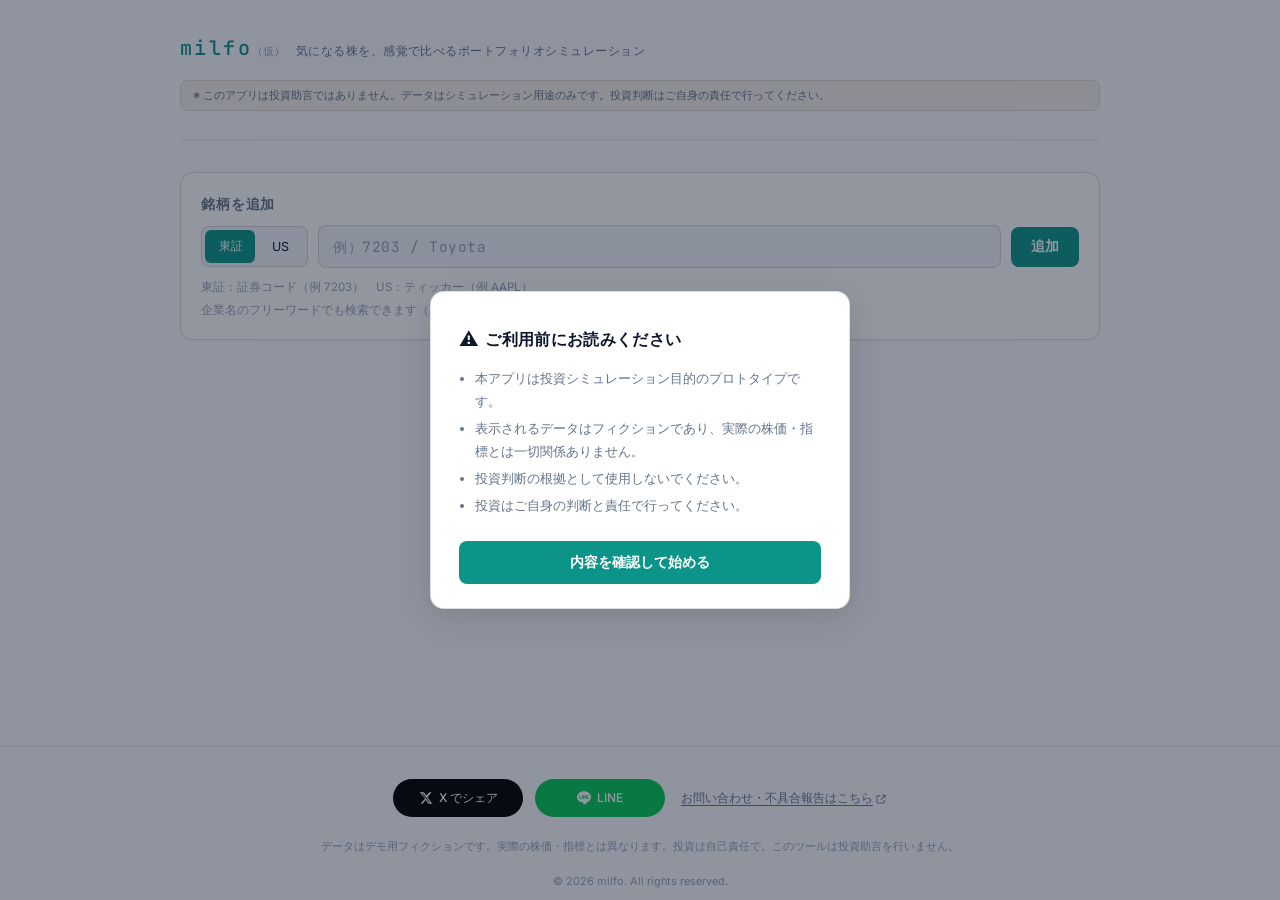
==== commit c32c8f8b: "Update index.html" ====
--- a/index.html
+++ b/index.html
@@ -3,422 +3,1729 @@
 <head>
 <meta charset="utf-8">
 <meta name="viewport" content="width=device-width, initial-scale=1">
-<meta name="theme-color" content="#4a9de0">
-<title>harel — もやもやを、可視化する</title>
+<title>milfo — ポートフォリオシミュレーター</title>
+<meta name="description" content="気になる株を、感覚で比べるポートフォリオシミュレーション">
+<meta property="og:title" content="milfo（仮）— ポートフォリオシミュレーター">
+<meta property="og:description" content="気になる株を、感覚で比べるポートフォリオシミュレーション">
+<meta property="og:image" content="https://milfo.onrender.com/ogp.jpg">
+<meta property="og:image:width" content="1200">
+<meta property="og:image:height" content="630">
+<meta property="og:type" content="website">
+<meta name="twitter:card" content="summary_large_image">
+<meta name="twitter:title" content="milfo（仮）— ポートフォリオシミュレーター">
+<meta name="twitter:description" content="気になる株を、感覚で比べるポートフォリオシミュレーション">
+<meta name="twitter:image" content="https://milfo.onrender.com/ogp.jpg">
 <link rel="preconnect" href="https://fonts.googleapis.com">
 <link rel="preconnect" href="https://fonts.gstatic.com" crossorigin>
-<link href="https://fonts.googleapis.com/css2?family=Zen+Kaku+Gothic+New:wght@400;500;700&display=swap" rel="stylesheet">
-<!-- スタイルは style.css に分離。同じフォルダに置いてください -->
-<link rel="stylesheet" href="style.css">
+<link href="https://fonts.googleapis.com/css2?family=Inter:wght@400;500;600&family=JetBrains+Mono:wght@400;500&display=swap" rel="stylesheet">
+<link href="https://fonts.googleapis.com/icon?family=Material+Icons" rel="stylesheet">
+<style>
+:root {
+  --bg:      #f8fafc;
+  --bg2:     #ffffff;
+  --bg3:     #f1f5f9;
+  --card:    #ffffff;
+  --card2:   #f8fafc;
+  --border:  rgba(0,0,0,.08);
+  --border2: rgba(0,0,0,.13);
+  --ink:     #0f172a;
+  --muted:   #64748b;
+  --muted2:  #94a3b8;
+  --teal:    #0d9488;
+  --teal2:   #0f766e;
+  --amber:   #d97706;
+  --coral:   #ef4444;
+  --green:   #16a34a;
+  --purple:  #7c3aed;
+  --mono: 'JetBrains Mono', monospace;
+  --sans: 'Inter', sans-serif;
+  --radius: 14px;
+  --radius-sm: 8px;
+}
+*, *::before, *::after { box-sizing: border-box; margin: 0; padding: 0; }
+
+body {
+  background: var(--bg);
+  color: var(--ink);
+  font-family: var(--sans);
+  min-height: 100vh;
+  line-height: 1.6;
+}
+
+/* ライトテーマ向けシャドウ */
+.stock-card {
+  box-shadow: 0 1px 4px rgba(0,0,0,.06);
+}
+.search-wrap, .stat-card {
+  box-shadow: 0 1px 3px rgba(0,0,0,.05);
+}
+
+/* ── レイアウト ── */
+.shell {
+  max-width: 960px;
+  margin: 0 auto;
+  padding: 0 20px 80px;
+}
+
+/* ── ヘッダー ── */
+header {
+  padding: 32px 0 28px;
+  border-bottom: 1px solid var(--border);
+  margin-bottom: 32px;
+  display: flex;
+  align-items: center;
+  justify-content: space-between;
+  gap: 16px;
+  flex-wrap: wrap;
+}
+.logo-wrap {
+  display: flex;
+  align-items: baseline;
+  gap: 10px;
+  flex-wrap: wrap;
+}
+.logo {
+  font-family: var(--mono);
+  font-size: 1.25rem;
+  letter-spacing: .12em;
+  color: var(--teal);
+  font-weight: 500;
+  white-space: nowrap;
+  flex: none;
+}
+.tagline {
+  font-size: .75rem;
+  color: var(--muted);
+  letter-spacing: .04em;
+  flex: 1;
+  min-width: 0;
+}
+.disclaimer {
+  font-size: .7rem;
+  color: var(--muted);
+  background: #f5f0eb;
+  border: 1px solid #e0d8d0;
+  border-radius: var(--radius-sm);
+  padding: 6px 12px;
+  width: 100%;
+  line-height: 1.5;
+}
+
+/* ── 検索バー ── */
+.search-wrap {
+  background: var(--bg2);
+  border: 1px solid var(--border2);
+  border-radius: var(--radius);
+  padding: 20px;
+  margin-bottom: 28px;
+}
+.search-label {
+  font-size: .875rem;
+  font-weight: 600;
+  color: var(--muted);
+  letter-spacing: .06em;
+  margin-bottom: 10px;
+}
+.search-row {
+  display: flex;
+  gap: 10px;
+  align-items: center;
+  position: relative;
+}
+.suggest-box {
+  position: absolute;
+  top: calc(100% + 4px);
+  left: 0; right: 0;
+  background: var(--card);
+  border: 1px solid var(--border2);
+  border-radius: var(--radius-sm);
+  box-shadow: 0 8px 24px rgba(0,0,0,.10);
+  z-index: 100;
+  overflow: hidden;
+  display: none;
+}
+.suggest-box.open { display: block; }
+.suggest-item {
+  display: flex;
+  align-items: center;
+  gap: 10px;
+  padding: 10px 14px;
+  cursor: pointer;
+  transition: background .12s;
+  font-size: .88rem;
+}
+.suggest-item:hover, .suggest-item.active { background: var(--bg3); }
+.suggest-ticker {
+  font-family: var(--mono);
+  font-size: .82rem;
+  color: var(--muted);
+  min-width: 60px;
+  flex: none;
+}
+.suggest-name {
+  color: var(--ink);
+  flex: 1;
+  white-space: nowrap;
+  overflow: hidden;
+  text-overflow: ellipsis;
+}
+.suggest-exch {
+  font-size: .72rem;
+  color: var(--muted2);
+  flex: none;
+}
+.search-input {
+  flex: 1;
+  background: var(--bg3);
+  border: 1px solid var(--border2);
+  border-radius: var(--radius-sm);
+  padding: 11px 14px;
+  font-family: var(--mono);
+  font-size: .9rem;
+  color: var(--ink);
+  outline: none;
+  transition: border-color .2s, box-shadow .2s;
+  letter-spacing: .04em;
+}
+.search-input::placeholder { color: var(--muted2); }
+.search-input:focus {
+  border-color: var(--teal);
+  box-shadow: 0 0 0 3px rgba(13,148,136,.12);
+}
+
+.mkt-toggle {
+  display: flex;
+  background: var(--bg3);
+  border: 1px solid var(--border2);
+  border-radius: var(--radius-sm);
+  overflow: hidden;
+  flex: none;
+  position: relative;
+  padding: 3px;
+  gap: 0;
+}
+.mkt-slider {
+  position: absolute;
+  top: 3px;
+  left: 3px;
+  width: calc(50% - 3px);
+  bottom: 3px;
+  background: var(--teal);
+  border-radius: calc(var(--radius-sm) - 2px);
+  transition: transform .22s cubic-bezier(.4,0,.2,1);
+  pointer-events: none;
+}
+.mkt-toggle.us .mkt-slider {
+  transform: translateX(calc(100% + 0px));
+}
+.mkt-btn {
+  padding: 8px 14px;
+  font-size: .78rem;
+  font-family: var(--sans);
+  color: var(--ink);
+  cursor: pointer;
+  border: none;
+  background: none;
+  transition: color .22s;
+  letter-spacing: .04em;
+  position: relative;
+  z-index: 1;
+  flex: 1;
+  white-space: nowrap;
+}
+.mkt-btn.active { color: #fff; }
+
+.add-btn {
+  background: var(--teal);
+  color: #fff;
+  font-family: var(--sans);
+  font-weight: 600;
+  font-size: .85rem;
+  padding: 11px 20px;
+  border: none;
+  border-radius: var(--radius-sm);
+  cursor: pointer;
+  transition: opacity .15s;
+  white-space: nowrap;
+  flex: none;
+}
+.add-btn:hover { opacity: .88; }
+.add-btn:disabled { opacity: .4; cursor: not-allowed; }
+
+.search-hint {
+  font-size: .72rem;
+  color: var(--muted2);
+  margin-top: 10px;
+  transition: opacity .2s ease;
+}
+.search-inline-alert {
+  font-size: .75rem;
+  color: var(--coral);
+  background: rgba(239,68,68,.07);
+  border: 1px solid rgba(239,68,68,.2);
+  border-radius: var(--radius-sm);
+  padding: 7px 12px;
+  margin-top: 10px;
+}
+.search-input {
+  transition: border-color .2s, box-shadow .2s, opacity .2s ease;
+}
+
+/* ── ポートフォリオ統計バー ── */
+.stats-bar {
+  display: grid;
+  grid-template-columns: repeat(auto-fit, minmax(140px, 1fr));
+  gap: 10px;
+  margin-bottom: 24px;
+}
+.stat-total { grid-column: auto; }
+.stat-total-body {
+  display: flex;
+  flex-direction: column;
+}
+.stat-note {
+  font-size: .62rem;
+  color: var(--muted2);
+  margin-top: 3px;
+}
+.stat-card {
+  background: var(--card);
+  border: 1px solid var(--border);
+  border-radius: var(--radius-sm);
+  padding: 14px 16px;
+}
+.stat-label {
+  font-size: .7rem;
+  color: var(--muted);
+  letter-spacing: .06em;
+  margin-bottom: 4px;
+}
+.stat-value {
+  font-family: var(--mono);
+  font-size: 1.1rem;
+  color: var(--ink);
+  font-weight: 500;
+}
+.stat-value.teal { color: var(--teal); }
+.stat-value.risk, .stat-sub-val.risk { color: var(--coral) !important; }
+.stat-sub-sp { display: none; }
+.stat-sub-inner {
+  display: flex;
+  gap: 16px;
+  align-items: center;
+}
+.stat-sub-row {
+  display: flex;
+  flex-direction: row;
+  align-items: baseline;
+  gap: 10px;
+  flex: 1;
+}
+.stat-sub-row + .stat-sub-row {
+  border-left: 1px solid var(--border);
+  padding-left: 16px;
+}
+.stat-sub-label {
+  font-size: .68rem;
+  color: var(--muted);
+  letter-spacing: .04em;
+  white-space: nowrap;
+}
+.stat-sub-val {
+  font-family: var(--mono);
+  font-size: .88rem;
+  font-weight: 500;
+  color: var(--ink);
+}
+.stat-sub-val.teal { color: var(--teal); }
+
+/* ── 銘柄カードグリッド ── */
+.cards-label {
+  font-size: .75rem;
+  color: var(--muted);
+  letter-spacing: .08em;
+  margin-bottom: 14px;
+  display: flex;
+  align-items: center;
+  gap: 10px;
+}
+.cards-label::after {
+  content: '';
+  flex: 1;
+  height: 1px;
+  background: var(--border);
+}
+
+.grid {
+  display: grid;
+  grid-template-columns: repeat(auto-fill, minmax(280px, 1fr));
+  gap: 14px;
+}
+
+/* ── 銘柄カード ── */
+.stock-card {
+  background: var(--card);
+  border: 1px solid var(--border);
+  border-radius: var(--radius);
+  padding: 18px;
+  position: relative;
+  transition: border-color .2s, transform .15s;
+  animation: cardIn .3s ease;
+}
+@keyframes cardIn {
+  from { opacity: 0; transform: translateY(10px); }
+  to   { opacity: 1; transform: none; }
+}
+.stock-card:hover {
+  border-color: var(--border2);
+  transform: translateY(-2px);
+}
+
+.card-head {
+  margin-bottom: 10px;
+  padding-right: 22px;
+}
+.card-title-row {
+  display: flex;
+  align-items: center;
+  gap: 7px;
+  margin-bottom: 2px;
+}
+.ticker {
+  font-family: var(--mono);
+  font-size: .94rem;
+  font-weight: 500;
+  color: var(--muted);
+  letter-spacing: .06em;
+}
+.company-name {
+  font-size: .94rem;
+  color: var(--teal);
+  line-height: 1.3;
+}
+.market-badge {
+  font-size: 1rem;
+  flex: none;
+  line-height: 1;
+}
+.market-badge.jp, .market-badge.us { background: none; }
+
+/* 価格行 */
+.price-row {
+  display: flex;
+  align-items: center;
+  gap: 6px;
+  margin-bottom: 10px;
+  flex-wrap: wrap;
+}
+.price {
+  font-family: var(--mono);
+  font-size: .94rem;
+  font-weight: 500;
+}
+.price-change {
+  font-family: var(--mono);
+  font-size: .82rem;
+  padding: 2px 8px;
+  border-radius: 4px;
+}
+.price-change.up   { background: rgba(22,163,74,.10); color: var(--green); }
+.price-change.down { background: rgba(239,68,68,.10); color: var(--coral); }
+.price-change.flat { background: rgba(0,0,0,.05); color: var(--muted); }
+
+/* ── ポテンシャルステータス（シグネチャ要素） ── */
+.status-section { margin-bottom: 14px; }
+.status-head {
+  font-size: .68rem;
+  color: var(--muted2);
+  letter-spacing: .08em;
+  margin-bottom: 8px;
+}
+.status-bars { display: flex; flex-direction: column; gap: 6px; }
+
+.sbar-row {
+  display: flex;
+  align-items: center;
+  gap: 8px;
+}
+.sbar-name {
+  font-size: .72rem;
+  color: var(--muted);
+  width: 58px;
+  flex: none;
+  font-weight: 600;
+}
+.sbar-track {
+  flex: 1;
+  display: flex;
+  gap: 2px;
+  align-items: center;
+}
+.sbar-dot {
+  flex: 1;
+  height: 6px;
+  border-radius: 0;
+  background: rgba(0,0,0,.1);
+  transition: background .4s ease;
+}
+.sbar-dot:first-child { border-radius: 99px 0 0 99px; }
+.sbar-dot:last-child  { border-radius: 0 99px 99px 0; }
+.sbar-dot.on {
+  background: var(--teal);
+}
+
+.sbar-score {
+  font-family: var(--mono);
+  font-size: .68rem;
+  color: var(--muted);
+  width: 22px;
+  text-align: right;
+  flex: none;
+}
+
+/* revenueGrowth 欠損で earningsGrowth 代用時の注記 */
+.growth-note {
+  font-size: .64rem;
+  color: var(--muted2);
+  margin: -2px 0 0 66px;
+}
+
+.tags-inline {
+  display: flex;
+  flex-wrap: wrap;
+  gap: 4px;
+  margin-left: auto;
+  justify-content: flex-end;
+}
+
+/* タグ */
+.tags {
+  display: flex;
+  flex-wrap: wrap;
+  gap: 5px;
+  margin-bottom: 14px;
+}
+.tag {
+  font-size: .68rem;
+  padding: 3px 9px;
+  border-radius: 99px;
+  letter-spacing: .04em;
+  font-weight: 500;
+}
+.tag.dividend { background: rgba(0,0,0,.06); color: var(--muted); }
+.tag.growth   { background: rgba(0,0,0,.06); color: var(--muted); }
+.tag.value    { background: rgba(0,0,0,.06); color: var(--muted); }
+.tag.stable   { background: rgba(0,0,0,.06); color: var(--muted); }
+.tag.momentum { background: rgba(0,0,0,.06); color: var(--muted); }
+.tag.caution  { background: rgba(0,0,0,.06); color: var(--muted); }
+
+/* メモ */
+.memo-wrap { margin-bottom: 12px; }
+.memo-input {
+  width: 100%;
+  background: var(--bg3);
+  border: 1px solid var(--border);
+  border-radius: var(--radius-sm);
+  padding: 8px 10px;
+  font-family: var(--sans);
+  font-size: .78rem;
+  color: var(--muted);
+  outline: none;
+  resize: none;
+  transition: border-color .2s;
+  min-height: 42px;
+}
+.memo-input::placeholder { color: var(--muted2); }
+.memo-input:focus { border-color: var(--teal2); color: var(--ink); }
+
+/* 削除ボタン */
+.del-btn {
+  position: absolute;
+  top: 14px;
+  right: 14px;
+  background: none;
+  border: none;
+  color: var(--muted2);
+  cursor: pointer;
+  font-size: 1rem;
+  line-height: 1;
+  padding: 2px;
+  transition: color .15s;
+}
+.del-btn:hover { color: var(--coral); }
+
+/* ── 保有株数コントロール ── */
+.shares-section {
+  border-top: 1px solid var(--border);
+  padding-top: 10px;
+  margin-bottom: 10px;
+  display: flex;
+  flex-direction: column;
+  gap: 4px;
+}
+.shares-main {
+  display: flex;
+  align-items: center;
+  gap: 6px;
+}
+.shares-label {
+  font-size: .68rem;
+  color: var(--muted2);
+  letter-spacing: .08em;
+  white-space: nowrap;
+  flex: none;
+}
+.shares-row {
+  display: flex;
+  align-items: center;
+  gap: 0;
+  flex: none;
+}
+.shares-btn {
+  width: 28px;
+  height: 28px;
+  background: var(--bg3);
+  border: none;
+  color: var(--green);
+  font-size: 1rem;
+  line-height: 1;
+  cursor: pointer;
+  transition: opacity .15s;
+  flex: none;
+  display: flex;
+  align-items: center;
+  justify-content: center;
+  border-radius: 50%;
+}
+.shares-btn:hover { opacity: .72; }
+.shares-input {
+  width: 52px;
+  height: 28px;
+  background: transparent;
+  border: none;
+  color: var(--ink);
+  font-family: var(--mono);
+  font-size: .9rem;
+  text-align: center;
+  outline: none;
+  -moz-appearance: textfield;
+}
+.shares-input::-webkit-outer-spin-button,
+.shares-input::-webkit-inner-spin-button { -webkit-appearance: none; }
+
+.shares-bottom {
+  display: flex;
+  align-items: center;
+  gap: 10px;
+  width: 100%;
+}
+.subtotal-val {
+  font-family: var(--mono);
+  font-size: .94rem;
+  color: var(--teal);
+  font-weight: 500;
+  margin-left: auto;
+}
+.subtotal-val.zero { color: var(--muted2); }
+
+.tags-pc { display: flex; flex-wrap: wrap; gap: 4px; margin-bottom: 6px; }
+.tags-sp { display: none; }
+.subtotal-jpy {
+  font-size: .94rem;
+  font-weight: 400;
+  color: var(--muted);
+}
+
+/* ── アコーディオン ── */
+.accordion-toggle {
+  display: none;
+  width: 100%;
+  background: none;
+  border: none;
+  border-top: 1px solid var(--border);
+  padding: 8px 0 2px;
+  font-size: .72rem;
+  color: var(--muted2);
+  cursor: pointer;
+  align-items: center;
+  justify-content: center;
+  gap: 4px;
+  margin-top: 6px;
+  transition: color .15s;
+  font-family: var(--sans);
+}
+.accordion-toggle:hover { color: var(--teal); }
+.acc-icon {
+  display: inline-block;
+  transition: transform .3s ease;
+  font-style: normal;
+}
+.accordion-toggle.open .acc-icon { transform: rotate(180deg); }
+
+.card-details { }
+
+@media (max-width: 560px) {
+  .tags-pc { display: none; }
+  .tags-sp { display: flex; flex-wrap: wrap; gap: 4px; justify-content: flex-end; margin-left: auto; }
+  .accordion-toggle { display: flex; }
+  .card-details {
+    max-height: 0;
+    overflow: hidden;
+    opacity: 0;
+    transition: max-height .38s ease, opacity .28s ease;
+  }
+  .card-details.open {
+    max-height: 600px;
+    opacity: 1;
+  }
+  .card-details .status-section { margin-top: 10px; }
+}
+
+/* キーデータ行 */
+.key-data {
+  display: grid;
+  grid-template-columns: 1fr 1fr 1fr;
+  gap: 6px;
+  border-top: 1px solid var(--border);
+  padding-top: 12px;
+}
+.kd-item {
+  text-align: center;
+  position: relative;   /* ツールチップの基点 */
+  cursor: default;
+}
+.kd-label {
+  font-size: .62rem;
+  color: var(--muted2);
+  letter-spacing: .04em;
+  display: flex;
+  align-items: center;
+  justify-content: center;
+  gap: 3px;
+}
+.kd-label .tip-icon {
+  display: inline-flex;
+  align-items: center;
+  justify-content: center;
+  width: 12px;
+  height: 12px;
+  border-radius: 50%;
+  border: 1px solid var(--muted2);
+  font-size: .58rem;
+  color: var(--muted2);
+  line-height: 1;
+  flex: none;
+}
+.kd-val {
+  font-family: var(--mono);
+  font-size: .78rem;
+  color: var(--ink);
+  margin-top: 2px;
+}
+
+/* ── ツールチップ ── */
+.kd-tip {
+  position: absolute;
+  bottom: calc(100% + 8px);
+  left: 50%;
+  transform: translateX(-50%) translateY(4px);
+  width: 180px;
+  background: #fff;
+  border: 1px solid rgba(13,148,136,.20);
+  border-radius: 10px;
+  padding: 10px 12px;
+  pointer-events: none;
+  opacity: 0;
+  transition: opacity .18s ease, transform .18s ease;
+  z-index: 20;
+  text-align: left;
+  box-shadow: 0 4px 16px rgba(0,0,0,.10);
+}
+.kd-tip.is-left  { left: 0;   transform: translateX(0)    translateY(4px); }
+.kd-tip.is-right { left: auto; right: 0; transform: translateX(0) translateY(4px); }
+.kd-item:hover .kd-tip,
+.kd-tip.open {
+  opacity: 1;
+  transform: translateX(-50%) translateY(0);
+}
+.kd-item:hover .kd-tip.is-left,
+.kd-tip.is-left.open  { transform: translateX(0) translateY(0); }
+.kd-item:hover .kd-tip.is-right,
+.kd-tip.is-right.open { transform: translateX(0) translateY(0); }
+
+/* 吹き出しの三角 */
+.kd-tip::after {
+  content: '';
+  position: absolute;
+  top: 100%;
+  left: 50%;
+  transform: translateX(-50%);
+  border: 5px solid transparent;
+  border-top-color: rgba(13,148,136,.20);
+}
+.kd-tip.is-left::after  { left: 20px;  transform: none; }
+.kd-tip.is-right::after { left: auto; right: 20px; transform: none; }
+
+.tip-title {
+  font-size: .72rem;
+  font-weight: 600;
+  color: var(--teal);
+  margin-bottom: 4px;
+  letter-spacing: .04em;
+}
+.tip-body {
+  font-size: .7rem;
+  color: var(--muted);
+  line-height: 1.55;
+}
+.tip-rule {
+  margin-top: 6px;
+  padding-top: 6px;
+  border-top: 1px solid var(--border);
+  font-size: .68rem;
+  color: var(--muted2);
+}
+
+/* ── 空状態 ── */
+.empty {
+  text-align: center;
+  padding: 64px 20px;
+  color: var(--muted2);
+  grid-column: 1/-1;
+}
+.empty-icon { font-size: 2.5rem; margin-bottom: 12px; opacity: .4; font-family: 'Material Icons'; }
+.empty-msg  { font-size: .85rem; line-height: 1.7; }
+
+/* ── ローディング ── */
+.loading-overlay {
+  position: absolute;
+  inset: 0;
+  background: rgba(248,250,252,.88);
+  border-radius: var(--radius);
+  display: flex;
+  align-items: center;
+  justify-content: center;
+  z-index: 2;
+}
+.spinner {
+  width: 24px;
+  height: 24px;
+  border: 2px solid var(--border2);
+  border-top-color: var(--teal);
+  border-radius: 50%;
+  animation: spin .6s linear infinite;
+}
+@keyframes spin { to { transform: rotate(360deg); } }
+
+/* ── エラートースト ── */
+.toast {
+  position: fixed;
+  bottom: 24px;
+  left: 50%;
+  transform: translateX(-50%) translateY(20px);
+  background: #fff1f1;
+  border: 1px solid rgba(239,68,68,.25);
+  color: var(--coral);
+  font-size: .82rem;
+  padding: 10px 18px;
+  border-radius: var(--radius-sm);
+  opacity: 0;
+  transition: all .25s;
+  pointer-events: none;
+  z-index: 99;
+  white-space: nowrap;
+  box-shadow: 0 4px 12px rgba(0,0,0,.08);
+}
+.toast.show {
+  opacity: 1;
+  transform: translateX(-50%) translateY(0);
+}
+
+/* ── 起動時ポップアップ ── */
+.popup-overlay {
+  position: fixed;
+  inset: 0;
+  background: rgba(15,23,42,.45);
+  display: flex;
+  align-items: center;
+  justify-content: center;
+  z-index: 200;
+  opacity: 0;
+  transition: opacity .35s ease;
+  pointer-events: none;
+}
+.popup-overlay.show {
+  opacity: 1;
+  pointer-events: auto;
+}
+.popup {
+  background: #fff;
+  border: 1px solid var(--border2);
+  border-radius: var(--radius);
+  padding: 32px 28px 24px;
+  max-width: 420px;
+  width: calc(100% - 40px);
+  box-shadow: 0 8px 32px rgba(0,0,0,.12);
+  transform: translateY(12px);
+  transition: transform .35s ease;
+}
+.popup-overlay.show .popup {
+  transform: translateY(0);
+}
+.popup-icon {
+  font-size: 1.2rem;
+  margin-right: 6px;
+}
+.popup-title {
+  display: flex;
+  align-items: center;
+  font-size: 1rem;
+  font-weight: 600;
+  color: var(--ink);
+  margin-bottom: 12px;
+  letter-spacing: .02em;
+}
+.popup-body {
+  font-size: .82rem;
+  color: var(--muted);
+  line-height: 1.75;
+  margin-bottom: 24px;
+}
+.popup-body li {
+  margin-left: 1.2em;
+  margin-bottom: 4px;
+}
+.popup-btn {
+  display: block;
+  width: 100%;
+  background: var(--teal);
+  color: #fff;
+  font-family: var(--sans);
+  font-weight: 600;
+  font-size: .9rem;
+  padding: 12px;
+  border: none;
+  border-radius: var(--radius-sm);
+  cursor: pointer;
+  transition: opacity .15s;
+}
+.popup-btn:hover { opacity: .88; }
+
+/* フッター */
+footer {
+  text-align: center;
+  font-size: .68rem;
+  color: var(--muted2);
+  padding-top: 32px;
+  border-top: 1px solid var(--border);
+  margin-top: 48px;
+  line-height: 1.8;
+}
+.footer-actions {
+  display: flex;
+  align-items: center;
+  justify-content: center;
+  gap: 16px;
+  margin-bottom: 20px;
+  flex-wrap: wrap;
+}
+.footer-share {
+  display: flex;
+  gap: 12px;
+}
+.share-btn {
+  display: flex;
+  align-items: center;
+  justify-content: center;
+  gap: 6px;
+  padding: 8px 0;
+  width: 130px;
+  border-radius: 99px;
+  font-size: .75rem;
+  font-weight: 500;
+  text-decoration: none;
+  transition: opacity .15s;
+}
+.share-btn:hover { opacity: .75; }
+.share-btn.x        { background: #000;    color: #fff; }
+.share-btn.insta    { background: #e1306c; color: #fff; }
+.share-btn.line     { background: #06c755; color: #fff; }
+.share-btn svg { width: 14px; height: 14px; fill: currentColor; flex: none; }
+.footer-contact a {
+  color: var(--muted);
+  font-size: .72rem;
+  text-decoration: underline;
+  text-underline-offset: 3px;
+  white-space: nowrap;
+}
+.footer-copyright { margin-top: 16px; }
+
+@media (max-width: 560px) {
+  footer { padding-left: 16px; padding-right: 16px; }
+  .search-row { flex-wrap: wrap; }
+  .mkt-toggle { order: -1; width: 100%; }
+  .mkt-btn { flex: 1; text-align: center; }
+  header { flex-direction: column; align-items: stretch; gap: 10px; }
+  .logo-wrap { flex-wrap: nowrap; align-items: center; }
+  .tagline { font-size: .7rem; }
+  .disclaimer { width: 100%; max-width: 100%; }
+  .stats-bar { grid-template-columns: 1fr 1fr; }
+  .stat-total { grid-column: 1 / -1; }
+  .stat-sub-pc { display: none; }
+  .stat-sub-sp { display: block; grid-column: 1 / -1; }
+  .stat-total { padding: 10px 14px; }
+  .stat-total .stat-label { margin-bottom: 0; }
+  .stat-total-body { flex-direction: row; align-items: baseline; gap: 8px; }
+  .stat-total-inner { display: flex; align-items: baseline; gap: 16px; flex-wrap: wrap; }
+  .stat-note { margin-top: 0; font-size: .62rem; }
+  .stat-sub-sp { padding: 10px 14px; }
+}
+</style>
 </head>
 <body>
-<div class="bg-decor" aria-hidden="true"><span></span><span></span><span></span></div>
-<!-- 起動時のイントロ：ロゴ＋キャッチコピーがフェードイン→フェードアウト -->
-<div id="splash">
-  <p class="logo">harel</p>
-  <p class="copy">もやもやを、可視化する</p>
+
+<div id="toast" class="toast"></div>
+
+<div class="popup-overlay" id="popup">
+  <div class="popup">
+    <div class="popup-title"><span class="popup-icon">⚠️</span>ご利用前にお読みください</div>
+    <div class="popup-body">
+      <ul>
+        <li>本アプリは投資シミュレーション目的のプロトタイプです。</li>
+        <li>表示されるデータはフィクションであり、実際の株価・指標とは一切関係ありません。</li>
+<li>投資判断の根拠として使用しないでください。</li>
+        <li>投資はご自身の判断と責任で行ってください。</li>
+      </ul>
+    </div>
+    <button class="popup-btn" onclick="closePopup()">内容を確認して始める</button>
+  </div>
 </div>
 
-<div class="wrap">
+<div class="shell">
+
   <header>
-    <!-- 名前は未確定。harel / cotoka / skima、ここを書き換えればOK -->
-    <h1>harel</h1>
-    <p>もやもやを、可視化する</p>
+    <div>
+      <div class="logo-wrap">
+        <div class="logo">milfo<span style="font-size:.55em; font-weight:400; color:var(--muted2); letter-spacing:.02em;">（仮）</span></div>
+        <div class="tagline">気になる株を、感覚で比べるポートフォリオシミュレーション</div>
+      </div>
+    </div>
+    <div class="disclaimer">
+      ※ このアプリは投資助言ではありません。データはシミュレーション用途のみです。投資判断はご自身の責任で行ってください。
+    </div>
   </header>
 
-  <!-- ========== 入力ウィザード ========== -->
-  <div class="card" id="wizard">
-
-    <!-- 終了までのメーター（ステップ移動で伸びる） -->
-    <div class="meter">
-      <div class="meter-track"><div class="meter-fill" id="meterFill"></div></div>
-      <span class="meter-label" id="meterLabel">1 / 6</span>
+  <!-- 検索 -->
+  <div class="search-wrap">
+    <div class="search-label">銘柄を追加</div>
+    <div class="search-row">
+      <div class="mkt-toggle" id="mktToggle">
+        <span class="mkt-slider"></span>
+        <button class="mkt-btn active" id="btnJP" onclick="setMarket('JP')">東証</button>
+        <button class="mkt-btn"        id="btnUS" onclick="setMarket('US')">US</button>
+      </div>
+      <input class="search-input" id="tickerInput"
+        placeholder="例）7203 / Toyota"
+        autocomplete="off" autocorrect="off" spellcheck="false"
+        oninput="onTickerInput()"
+        onkeydown="onTickerKeydown(event)">
+      <button class="add-btn" id="addBtn" onclick="addStock()">追加</button>
+      <div class="suggest-box" id="suggestBox"></div>
     </div>
-
-    <!-- STEP 1: What -->
-    <section class="step is-active" data-step="1">
-      <p class="q">今の「もやもや」</p>
-      <p class="hint">ヒント：うまくまとまってなくて大丈夫！</p>
-      <textarea id="f-what" placeholder="例）上司に怒られて辛かった、なんだか悲しい"></textarea>
-      <div class="row">
-        <button class="btn-primary btn-wide" onclick="next()">つぎへ</button>
+    <div class="search-inline-alert" id="inlineAlert" style="display:none"></div>
+    <div class="search-hint" id="searchHint">
+      東証：証券コード（例 7203）　US：ティッカー（例 AAPL）
+    </div>
+    <div class="search-hint search-hint-static" style="margin-top:4px;">
+      企業名のフリーワードでも検索できます（英語で入力：例 Toyota）
+    </div>
+  </div>
+
+  <!-- 統計バー -->
+  <div class="stats-bar" id="statsBar" style="display:none">
+    <div class="stat-card stat-total" style="border-color: rgba(78,205,196,.25);">
+      <div class="stat-total-inner">
+        <div class="stat-label">ポートフォリオ合計額</div>
+        <div class="stat-total-body">
+          <div class="stat-value teal" id="s-total" style="font-size:.95rem;">—</div>
+          <div class="stat-note" id="s-total-note"></div>
+        </div>
       </div>
-    </section>
-
-    <!-- STEP 2: When（時制） -->
-    <section class="step" data-step="2">
-      <p class="q">いつのこと？</p>
-      <p class="hint">ヒント：だいたいでOK</p>
-      <div class="opts" id="f-whenRel">
-        <label class="opt"><input type="radio" name="whenRel" value="ついさっき">ついさっき</label>
-        <label class="opt"><input type="radio" name="whenRel" value="今日">今日</label>
-        <label class="opt"><input type="radio" name="whenRel" value="昨日">昨日</label>
-        <label class="opt"><input type="radio" name="whenRel" value="もっと前">もっと前</label>
+    </div>
+    <div class="stat-card stat-sub-pc">
+      <div class="stat-label">銘柄数</div>
+      <div class="stat-value teal" id="s-count">0</div>
+    </div>
+    <div class="stat-card stat-sub-pc">
+      <div class="stat-label">平均配当スコア</div>
+      <div class="stat-value" id="s-div">—</div>
+    </div>
+    <div class="stat-card stat-sub-pc">
+      <div class="stat-label">ハイリスク銘柄</div>
+      <div class="stat-value" id="s-risk">0</div>
+    </div>
+    <div class="stat-card stat-sub-sp">
+      <div class="stat-sub-inner">
+        <div class="stat-sub-row"><span class="stat-sub-label">銘柄数</span><span class="stat-sub-val teal" id="s-count-sp">0</span></div>
+        <div class="stat-sub-row"><span class="stat-sub-label">平均配当スコア</span><span class="stat-sub-val" id="s-div-sp">—</span></div>
+        <div class="stat-sub-row"><span class="stat-sub-label">ハイリスク銘柄</span><span class="stat-sub-val" id="s-risk-sp">0</span></div>
       </div>
-      <div class="row">
-        <button class="btn-ghost" onclick="back()">もどる</button>
-        <button class="btn-primary" onclick="next()">つぎへ</button>
-      </div>
-    </section>
-
-    <!-- STEP 3: 何があったの（When日付 / Where / Who） -->
-    <section class="step" data-step="3">
-      <p class="q">何があったの？</p>
-      <p class="hint">ヒント：ゆっくり、その時を思い出してみよう</p>
-      <div class="field" id="dateField" style="display:none">
-        <label>いつ（日付）</label>
-        <input type="date" id="f-date">
-      </div>
-      <div class="field">
-        <label>どこで</label>
-        <input type="text" id="f-where" placeholder="例）自宅のデスク、オンライン会議中">
-      </div>
-      <div class="field">
-        <label>だれと／だれが</label>
-        <input type="text" id="f-who" placeholder="例）上司のAさん、自分ひとりの時">
-      </div>
-      <div class="row">
-        <button class="btn-ghost" onclick="back()">もどる</button>
-        <button class="btn-primary" onclick="next()">つぎへ</button>
-      </div>
-    </section>
-
-    <!-- STEP 4: 体の反応（How） -->
-    <section class="step" data-step="4">
-      <p class="q">その時の体の反応は？</p>
-      <p class="hint">複数選択可</p>
-      <div class="opts" id="f-body">
-        <label class="opt"><input type="checkbox" value="もやもや・不安">もやもや・不安</label>
-        <label class="opt"><input type="checkbox" value="頭痛・眩暈">頭痛・眩暈</label>
-        <label class="opt"><input type="checkbox" value="動悸・息切れ">動悸・息切れ</label>
-        <label class="opt"><input type="checkbox" value="パニック">パニック</label>
-        <label class="opt"><input type="checkbox" value="手・足の反応">手・足の反応（震え・冷えなど）</label>
-        <label class="opt"><input type="checkbox" value="その他">その他</label>
-      </div>
-      <div class="field" style="margin-top:12px">
-        <label>補足（あれば）</label>
-        <input type="text" id="f-bodyOther" placeholder="例）昔のことがフラッシュバックした">
-      </div>
-      <div class="row">
-        <button class="btn-ghost" onclick="back()">もどる</button>
-        <button class="btn-primary" onclick="next()">つぎへ</button>
-      </div>
-    </section>
-
-    <!-- STEP 5: Why（自動思考に寄せた問い。元の「なぜ」も残しています） -->
-    <section class="step" data-step="5">
-      <p class="q">どうしてその反応が出たと思う？</p>
-      <p class="hint">ヒント：その時、頭にどんな考えがよぎった？</p>
-      <textarea id="f-why" placeholder="例）「また私のせいだ」と思った"></textarea>
-      <div class="row">
-        <button class="btn-ghost" onclick="back()">もどる</button>
-        <button class="btn-primary" onclick="next()">つぎへ</button>
-      </div>
-    </section>
-
-    <!-- STEP 6: 次どうできそう -->
-    <section class="step" data-step="6">
-      <p class="q">次に同じことが起きたら、どうできそう？</p>
-      <p class="hint">ヒント：小さな一歩でOK、できなくても責めないこと</p>
-      <textarea id="f-next" placeholder="例）気になったら一晩おいてみる、安心する音楽を聴く"></textarea>
-      <div class="row">
-        <button class="btn-ghost" onclick="back()">もどる</button>
-        <button class="btn-primary" onclick="finish()">まとめを見る</button>
-      </div>
-    </section>
-
-    <!-- STEP 7: まとめ -->
-    <section class="step summary" data-step="7">
-      <div id="summaryBody"></div>
-      <div class="row">
-        <button class="btn-ghost" onclick="restart()">書き直す</button>
-        <button class="btn-primary" onclick="saveEntry()">保存する</button>
-      </div>
-    </section>
-
+    </div>
   </div>
 
-  <!-- ========== 記録一覧（折りたたみ） ========== -->
-  <button class="acc-toggle" id="accToggleList" aria-expanded="false" onclick="toggleAccList()">
-    これまでの記録 <span class="chev">▾</span>
-  </button>
-  <div class="acc-body acc-list" id="entryListWrap"><div class="acc-inner card"><div id="entryList"></div></div></div>
-
-  <!-- ========== ちいさな可視化（折りたたみ・初期は閉じる） ========== -->
-  <button class="acc-toggle" id="accToggle" aria-expanded="false" onclick="toggleAcc()">
-    体の反応の傾向 <span class="chev">▾</span>
-  </button>
-  <div class="acc-body" id="bodyChartWrap"><div class="acc-inner card"><div id="bodyChart"></div></div></div>
+  <!-- カードグリッド -->
+  <div class="cards-label" id="cardsLabel" style="display:none">ウォッチリスト</div>
+  <div class="grid" id="grid">
+    <div class="empty">
+      <div class="empty-icon">&#xe02e;</div>
+      <div class="empty-msg">証券コードまたはティッカーを入力して<br>銘柄を追加してみよう</div>
+    </div>
+  </div>
+
 </div>
 
-<script>
-/* =================================================================
-   1) データ層（Store）
-    -----------------------------------------------------------------
-   保存・読み込み・削除を「この4つの関数だけ」に閉じ込めています。
-   将来 Googleアカウント保存（Firestore）に変えるときは、
-   ここの中身だけ書き換えれば、画面側のコードは一切触らずに済みます。
-   localStorage = ブラウザ内の保存箱。閉じても消えません（同じ端末・同じブラウザ内）。
-   try/catch で、保存が使えない環境でも落ちないようにしています。
-   ================================================================= */
-const Store = {
-  KEY: 'harel.entries.v1',
-  list(){
-    try { return JSON.parse(localStorage.getItem(this.KEY)) || []; }
-    catch(e){ return []; }
-  },
-  save(entry){
-    const all = this.list();
-    all.unshift(entry);                 // 新しいものを先頭に
-    try { localStorage.setItem(this.KEY, JSON.stringify(all)); }
-    catch(e){ alert('この環境では保存できないみたい。ファイルを開いて使うと保存されます。'); }
-    return all;
-  },
-  remove(id){
-    const all = this.list().filter(e => e.id !== id);
-    try { localStorage.setItem(this.KEY, JSON.stringify(all)); } catch(e){}
-    return all;
-  }
-};
-
-/* =================================================================
-   2) ウィザードの進む・戻る
-   -----------------------------------------------------------------
-   各ステップは <section class="step"> 。
-   "is-active" クラスが付いた1枚だけ表示し、JSで付け替えています。
-   ================================================================= */
-let current = 1;
-const steps = document.querySelectorAll('.step');
-
-function show(n){
-  steps.forEach(s => s.classList.toggle('is-active', Number(s.dataset.step) === n));
-  current = n;
-  // メーター更新（1〜6は割合、7=まとめは満タン表示）
-  const total = 6;
-  const fill = document.getElementById('meterFill');
-  const label = document.getElementById('meterLabel');
-  if(n <= total){ fill.style.width = (n / total * 100) + '%'; label.textContent = n + ' / ' + total; }
-  else { fill.style.width = '100%'; label.textContent = 'まとめ'; }
-  window.scrollTo({top:0, behavior:'smooth'});
-}
-function next(){ show(current + 1); }
-function back(){ show(current - 1); }
-
-/* 今日の日付を初期値に入れておく */
-document.getElementById('f-date').valueAsDate = new Date();
-
-/* 時制の選択に応じて：
-   ついさっき/今日 → 今日の日付、昨日 → 前日、もっと前 → 日付欄を表示して手入力 */
-document.querySelectorAll('input[name="whenRel"]').forEach(r =>
-  r.addEventListener('change', applyWhenRel)
-);
-function applyWhenRel(){
-  const rel = document.querySelector('input[name="whenRel"]:checked');
-  if(!rel) return;
-  const wrap = document.getElementById('dateField');
-  const dateInput = document.getElementById('f-date');
-  if(rel.value === 'もっと前'){
-    wrap.style.display = '';           // 日付欄を出して手入力してもらう
-  } else {
-    wrap.style.display = 'none';       // 自動入力なので欄は隠す
-    const d = new Date();
-    if(rel.value === '昨日') d.setDate(d.getDate() - 1);
-    dateInput.valueAsDate = d;
-  }
-}
-
-/* =================================================================
-   3) 入力内容を集める → まとめ画面を作る
-   ================================================================= */
-let draft = null;
-
-function collect(){
-  // ラジオ（時制）
-  const rel = document.querySelector('input[name="whenRel"]:checked');
-  // チェックボックス（体の反応）→ チェックされた値の配列
-  const body = [...document.querySelectorAll('#f-body input:checked')].map(i => i.value);
-  return {
-    id: Date.now().toString(),          // 簡易ID（保存時刻ミリ秒）
-    createdAt: new Date().toISOString(),
-    what:      document.getElementById('f-what').value.trim(),
-    whenRel:   rel ? rel.value : '',
-    date:      document.getElementById('f-date').value,
-    where:     document.getElementById('f-where').value.trim(),
-    who:       document.getElementById('f-who').value.trim(),
-    body:      body,
-    bodyOther: document.getElementById('f-bodyOther').value.trim(),
-    why:       document.getElementById('f-why').value.trim(),
-    next:      document.getElementById('f-next').value.trim()
-  };
-}
-
-function row(dt, dd){
-  if(!dd) return '';
-  return `<dt>${dt}</dt><dd>${escapeHtml(dd)}</dd>`;
-}
-
-function finish(){
-  draft = collect();
-  const d = draft;
-  const tags = d.body.map(b => `<span class="tag">${escapeHtml(b)}</span>`).join('');
-  document.getElementById('summaryBody').innerHTML = `
-    <h3>今日の可視化</h3>
-    <dl>
-      ${row('もやもや', d.what)}
-      ${row('いつ', [d.whenRel, d.date].filter(Boolean).join(' / '))}
-      ${row('どこで', d.where)}
-      ${row('だれと', d.who)}
-      ${ tags ? `<dt>体の反応</dt><dd>${tags}${d.bodyOther ? '<br>'+escapeHtml(d.bodyOther):''}</dd>` : '' }
-      ${row('よぎった考え', d.why)}
-      ${row('次にできそうなこと', d.next)}
-    </dl>`;
-  show(7);
-}
-
-function saveEntry(){
-  if(!draft) return;
-  Store.save(draft);
-  draft = null;
-  render();          // 一覧と集計を更新
-  restart();
-  alert('保存しました。');
-}
-
-function restart(){
-  // 入力欄をリセットして最初へ
-  document.querySelectorAll('#wizard textarea, #wizard input[type=text]').forEach(i => i.value = '');
-  document.querySelectorAll('#wizard input:checked').forEach(i => i.checked = false);
-  document.getElementById('f-date').valueAsDate = new Date();
-  show(1);
-}
-
-/* =================================================================
-   4) 記録一覧 ＆ 体の反応の集計（ちいさな可視化）
-   ================================================================= */
-function render(){
-  const all = Store.list();
-
-  // --- 一覧 ---
-  const list = document.getElementById('entryList');
-  if(all.length === 0){
-    list.innerHTML = '<p class="empty">まだ記録はありません。</p>';
-  } else {
-    list.innerHTML = all.map(e => `
-      <div class="entry">
-        <div class="meta">${formatDate(e.createdAt)}</div>
-        <button onclick="del('${e.id}')">削除</button>
-      </div>`).join('');
-  }
-
-  // --- 体の反応の集計（チェック数を数えて棒の長さに） ---
-  const labels = ['もやもや・不安','頭痛・眩暈','動悸・息切れ','パニック','手・足の反応','その他'];
-  const counts = {}; labels.forEach(l => counts[l] = 0);
-  all.forEach(e => (e.body || []).forEach(b => { if(b in counts) counts[b]++; }));
-  const max = Math.max(1, ...Object.values(counts));
-  const chart = document.getElementById('bodyChart');
-  if(all.length === 0){
-    chart.innerHTML = '<p class="empty">記録がたまると傾向が見えてきます。</p>';
-  } else {
-    chart.innerHTML = labels.map(l => `
-      <div class="bar-row">
-        <span class="name">${l}</span>
-        <span class="bar"><span style="width:${counts[l]/max*100}%"></span></span>
-        <span class="n">${counts[l]}</span>
-      </div>`).join('');
-  }
-}
-
-function del(id){
-  if(confirm('この記録を削除する？')){ Store.remove(id); render(); }
-}
-
-/* アコーディオンの開閉 */
-function toggleAcc(){
-  const btn = document.getElementById('accToggle');
-  const body = document.getElementById('bodyChartWrap');
-  const open = btn.getAttribute('aria-expanded') === 'true';
-  btn.setAttribute('aria-expanded', String(!open));
-  body.classList.toggle('open', !open);
-}
-
-function toggleAccList(){
-  const btn = document.getElementById('accToggleList');
-  const body = document.getElementById('entryListWrap');
-  const open = btn.getAttribute('aria-expanded') === 'true';
-  btn.setAttribute('aria-expanded', String(!open));
-  body.classList.toggle('open', !open);
-}
-
-/* =================================================================
-   5) ちょっとした補助
-   ================================================================= */
-function escapeHtml(s){
-  return (s||'').replace(/[&<>"']/g, c => (
-    {'&':'&amp;','<':'&lt;','>':'&gt;','"':'&quot;',"'":'&#39;'}[c]
-  ));
-}
-function formatDate(iso){
-  const d = new Date(iso);
-  return `${d.getMonth()+1}/${d.getDate()} ${String(d.getHours()).padStart(2,'0')}:${String(d.getMinutes()).padStart(2,'0')}`;
-}
-
-/* =================================================================
-   6) 起動演出（スプラッシュ）
-   -----------------------------------------------------------------
-   流れ：フェードイン(1s) → 表示キープ(3s) → フェードアウト(1s)
-        → スプラッシュを消して、UI(.wrap)をフェードイン。
-   時間は下の3つの数値（ms）を変えれば調整できます。
-   ================================================================= */
-(function intro(){
-  const splash = document.getElementById('splash');
-  const wrap = document.querySelector('.wrap');
-  const FADE_IN = 50;     // 直後にフェードイン開始
-  const HOLD    = 3000;   // ロゴを見せておく時間（3秒）
-  const FADE_OUT= 1000;   // フェードアウトにかかる時間
-
-  setTimeout(() => splash.classList.add('show'), FADE_IN);
-  setTimeout(() => {
-    splash.classList.remove('show');
-    splash.classList.add('hide');           // フェードアウト
-    setTimeout(() => {
-      wrap.classList.add('show');
-      document.querySelector('footer').classList.add('show');
-    }, 300); // 少し遅れてUIがフェードイン
-    setTimeout(() => splash.remove(), FADE_OUT); // 消えたら要素ごと撤去
-  }, FADE_IN + HOLD);
-})();
-
-/* 起動時に一覧を描画 */
-render();
-
-/* footer（コピーライト年・共有リンク）はscriptタグより後に書かれているため、
-   ここで直接参照すると未パース＝null になる。DOMContentLoaded 後に実行する */
-document.addEventListener('DOMContentLoaded', function(){
-  document.getElementById('cr-year').textContent = new Date().getFullYear();
-
-  /* 共有リンク（X / LINE）
-     harel の本番URLがまだ確定していないため、現在開いているページの
-     location.href を使う。デプロイ先が決まったら固定URLへの差し替えを検討 */
-  const shareUrl = encodeURIComponent(location.href);
-  const shareText = encodeURIComponent('もやもやを、可視化する - harel');
-  document.getElementById('share-x').href =
-    `https://twitter.com/intent/tweet?text=${shareText}&url=${shareUrl}`;
-  document.getElementById('share-line').href =
-    `https://social-plugins.line.me/lineit/share?url=${shareUrl}`;
-});
-</script>
 <footer>
+  <div class="footer-actions">
   <div class="footer-share">
-    <a id="share-x" class="share-btn share-x" href="#" target="_blank" rel="noopener" aria-label="Xでシェア">
-      <svg viewBox="0 0 24 24" aria-hidden="true"><path d="M18.244 2.25h3.308l-7.227 8.26 8.502 11.24H16.17l-4.714-6.231-5.401 6.231H2.744l7.73-8.835L1.254 2.25H8.08l4.253 5.622L18.244 2.25zm-1.161 17.52h1.833L7.084 4.126H5.117L17.083 19.77z"/></svg>
-      シェア
+    <a class="share-btn x" href="https://twitter.com/intent/tweet?text=気になる株を感覚で比べるポートフォリオシミュレーション%20%23milfo&url=https%3A%2F%2Fmilfo.app" target="_blank" rel="noopener">
+      <svg viewBox="0 0 24 24"><path d="M18.244 2.25h3.308l-7.227 8.26 8.502 11.24H16.17l-4.714-6.231-5.401 6.231H2.744l7.73-8.835L1.254 2.25H8.08l4.253 5.622L18.244 2.25zm-1.161 17.52h1.833L7.084 4.126H5.117L17.083 19.77z"/></svg>
+      X でシェア
     </a>
-    <a id="share-line" class="share-btn share-line" href="#" target="_blank" rel="noopener" aria-label="LINEでシェア">
-      <svg viewBox="0 0 24 24" aria-hidden="true"><path d="M19.365 9.863c.349 0 .63.285.63.631 0 .345-.281.63-.63.63H17.61v1.125h1.755c.349 0 .63.283.63.63 0 .344-.281.629-.63.629h-2.386c-.345 0-.627-.285-.627-.629V8.108c0-.345.282-.63.627-.63h2.386c.349 0 .63.285.63.63 0 .349-.281.63-.63.63H17.61v1.125h1.755zm-3.855 3.016c0 .27-.174.51-.432.596-.064.021-.133.031-.199.031-.211 0-.391-.09-.51-.25l-2.443-3.317v2.94c0 .344-.279.629-.631.629-.346 0-.626-.285-.626-.629V8.108c0-.27.173-.51.43-.595.06-.023.136-.033.194-.033.195 0 .375.104.495.254l2.462 3.33V8.108c0-.345.282-.63.63-.63.345 0 .63.285.63.63v4.771zm-5.741 0c0 .344-.282.629-.631.629-.345 0-.627-.285-.627-.629V8.108c0-.345.282-.63.627-.63.349 0 .631.285.631.63v4.771zm-2.466.629H4.917c-.345 0-.63-.285-.63-.629V8.108c0-.345.285-.63.63-.63.348 0 .63.285.63.63v4.141h1.756c.348 0 .629.283.629.63 0 .344-.281.629-.629.629M24 10.314C24 4.943 18.615.572 12 .572S0 4.943 0 10.314c0 4.811 4.27 8.842 10.035 9.608.391.082.923.258 1.058.59.12.301.079.766.038 1.08l-.164 1.02c-.045.301-.24 1.186 1.049.645 1.291-.539 6.916-4.070 9.436-6.975C23.176 14.393 24 12.458 24 10.314"/></svg>
+
+    <a class="share-btn line" href="https://social-plugins.line.me/lineit/share?url=https%3A%2F%2Fmilfo.onrender.com" target="_blank" rel="noopener">
+      <svg viewBox="0 0 24 24"><path d="M19.365 9.863c.349 0 .63.285.63.631 0 .345-.281.63-.63.63H17.61v1.125h1.755c.349 0 .63.283.63.63 0 .344-.281.629-.63.629h-2.386c-.345 0-.627-.285-.627-.629V8.108c0-.345.282-.63.627-.63h2.386c.349 0 .63.285.63.63 0 .349-.281.63-.63.63H17.61v1.125h1.755zm-3.855 3.016c0 .27-.174.51-.432.596-.064.021-.133.031-.199.031-.211 0-.391-.09-.51-.25l-2.443-3.317v2.94c0 .344-.279.629-.631.629-.346 0-.626-.285-.626-.629V8.108c0-.27.173-.51.43-.595.06-.023.136-.033.194-.033.195 0 .375.104.495.254l2.462 3.33V8.108c0-.345.282-.63.63-.63.345 0 .63.285.63.63v4.771zm-5.741 0c0 .344-.282.629-.631.629-.345 0-.627-.285-.627-.629V8.108c0-.345.282-.63.627-.63.349 0 .631.285.631.63v4.771zm-2.466.629H4.917c-.345 0-.63-.285-.63-.629V8.108c0-.345.285-.63.63-.63.348 0 .63.285.63.63v4.141h1.756c.348 0 .629.283.629.63 0 .344-.281.629-.629.629M24 10.314C24 4.943 18.615.572 12 .572S0 4.943 0 10.314c0 4.811 4.27 8.842 10.035 9.608.391.082.923.258 1.058.59.12.301.079.766.038 1.08l-.164 1.02c-.045.301-.24 1.186 1.049.645 1.291-.539 6.916-4.070 9.436-6.975C23.176 14.393 24 12.458 24 10.314"/></svg>
       LINE
     </a>
   </div>
-  &copy; <span id="cr-year"></span> harel. All rights reserved.
+  <div class="footer-contact">
+    <a href="https://docs.google.com/forms/d/e/1FAIpQLSeJfaoSC1E-4w-MuKMcqNnWuoIlsvxCp-tAEizqfcjS72IasA/viewform?usp=publish-editor" target="_blank" rel="noopener">お問い合わせ・不具合報告はこちら<svg style="width:11px;height:11px;fill:currentColor;margin-left:3px;vertical-align:middle;" viewBox="0 0 24 24"><path d="M14 5c0-.552.448-1 1-1h5c.552 0 1 .448 1 1v5c0 .552-.448 1-1 1s-1-.448-1-1V7.414l-7.293 7.293c-.391.391-1.024.391-1.414 0s-.391-1.024 0-1.414L17.586 6H15c-.552 0-1-.448-1-1zm-9 2c-1.103 0-2 .897-2 2v10c0 1.103.897 2 2 2h10c1.103 0 2-.897 2-2v-4c0-.552.448-1 1-1s1 .448 1 1v4c0 2.206-1.794 4-4 4H5c-2.206 0-4-1.794-4-4V9c0-2.206 1.794-4 4-4h4c.552 0 1 .448 1 1s-.448 1-1 1H5z"/></svg></a>
+  </div>
+  </div>
+  データはデモ用フィクションです。実際の株価・指標とは異なります。投資は自己責任で。このツールは投資助言を行いません。
+  <div class="footer-copyright">&copy; <span id="cr-year"></span> milfo. All rights reserved.</div>
 </footer>
+
+<script>
+/* ===================================================
+   データ層：localStorage + インメモリフォールバック
+   Safari の file:// 制限など localStorage が使えない環境でも動作する
+=================================================== */
+const KEY = 'milfo.v1';
+let _memStore = null;
+function _lsAvailable() {
+  try { localStorage.setItem('_t','1'); localStorage.removeItem('_t'); return true; } catch(e){ return false; }
+}
+function loadList() {
+  if (_lsAvailable()) {
+    try { return JSON.parse(localStorage.getItem(KEY)) || []; } catch(e) { return []; }
+  }
+  return _memStore || [];
+}
+function saveList(l) {
+  if (_lsAvailable()) {
+    try { localStorage.setItem(KEY, JSON.stringify(l)); } catch(e) {}
+  }
+  _memStore = l;
+}
+
+/* ===================================================
+   市場選択
+=================================================== */
+let market = 'JP';
+/* ── サジェスト ── */
+let _suggestTimer = null;
+let _suggestIdx = -1;
+let _suggestItems = [];
+
+function onTickerInput() {
+  clearTimeout(_suggestTimer);
+  const q = document.getElementById('tickerInput').value.trim();
+  if (!q) { closeSuggest(); return; }
+  _suggestTimer = setTimeout(() => fetchSuggest(q), 250);
+}
+
+async function fetchSuggest(q) {
+  if (API_BASE === null) return;
+  try {
+    const res = await fetch(`${API_BASE}/api/search?q=${encodeURIComponent(q)}&market=${market}`);
+    if (!res.ok) return;
+    const items = await res.json();
+    renderSuggest(items);
+  } catch(e) { /* ネットワークエラー時は無視 */ }
+}
+
+function renderSuggest(items) {
+  const box = document.getElementById('suggestBox');
+  _suggestItems = items;
+  _suggestIdx = -1;
+  if (!items.length) { closeSuggest(); return; }
+  box.innerHTML = items.map((it, i) => `
+    <div class="suggest-item" data-i="${i}" onmousedown="pickSuggest(${i})">
+      <span class="suggest-ticker">${esc(it.ticker)}</span>
+      <span class="suggest-name">${esc(it.name)}</span>
+      <span class="suggest-exch">${esc(it.exchange)}</span>
+    </div>`).join('');
+  box.classList.add('open');
+}
+
+function pickSuggest(i) {
+  const it = _suggestItems[i];
+  if (!it) return;
+  // .T サフィックスを外してフロント用ティッカーに戻す
+  const ticker = it.ticker.replace(/\.T$/i, '');
+  document.getElementById('tickerInput').value = ticker;
+  closeSuggest();
+  addStock();
+}
+
+function closeSuggest() {
+  document.getElementById('suggestBox').classList.remove('open');
+  _suggestIdx = -1;
+}
+
+function onTickerKeydown(e) {
+  const box = document.getElementById('suggestBox');
+  const open = box.classList.contains('open');
+  if (e.key === 'ArrowDown' && open) {
+    e.preventDefault();
+    _suggestIdx = Math.min(_suggestIdx + 1, _suggestItems.length - 1);
+    updateSuggestActive();
+  } else if (e.key === 'ArrowUp' && open) {
+    e.preventDefault();
+    _suggestIdx = Math.max(_suggestIdx - 1, -1);
+    updateSuggestActive();
+  } else if (e.key === 'Enter') {
+    if (open && _suggestIdx >= 0) { e.preventDefault(); pickSuggest(_suggestIdx); }
+    else { closeSuggest(); addStock(); }
+  } else if (e.key === 'Escape') {
+    closeSuggest();
+  }
+}
+
+function updateSuggestActive() {
+  document.querySelectorAll('.suggest-item').forEach((el, i) => {
+    el.classList.toggle('active', i === _suggestIdx);
+  });
+}
+
+document.addEventListener('click', e => {
+  if (!e.target.closest('.search-row')) closeSuggest();
+});
+
+function setMarket(m){
+  if (market === m) return;
+  market = m;
+  document.getElementById('btnJP').classList.toggle('active', m === 'JP');
+  document.getElementById('btnUS').classList.toggle('active', m === 'US');
+  document.getElementById('mktToggle').classList.toggle('us', m === 'US');
+
+  const hints = document.querySelectorAll('.search-hint:not(.search-hint-static)');
+  const input = document.getElementById('tickerInput');
+
+  /* フェードアウト */
+  hints.forEach(el => el.style.opacity = '0');
+  input.style.opacity = '0';
+
+  setTimeout(() => {
+    /* テキスト更新 */
+    document.getElementById('searchHint').textContent =
+      m === 'JP'
+        ? '東証：4桁証券コード（例 7203, 9984, 8306）'
+        : 'US：ティッカーシンボル（例 AAPL, TSLA, NVDA, MSFT）';
+    input.placeholder =
+      m === 'JP' ? '例）7203 / Toyota' : '例）AAPL / Toyota';
+
+    /* フェードイン */
+    hints.forEach(el => el.style.opacity = '1');
+    input.style.opacity = '1';
+  }, 200);
+}
+
+/* ===================================================
+   API 設定
+   --------------------------------------------------
+   API_BASE に バックエンドのURLを入れると本番モード。
+   null にするとデモデータモードで動く。
+=================================================== */
+const API_BASE = window.location.protocol === 'file:' ? null : '';
+
+/* ===================================================
+   本番モード：バックエンドから銘柄情報を取得
+=================================================== */
+async function fetchStockFromAPI(ticker, mkt) {
+  let res;
+  try {
+    res = await fetch(`${API_BASE}/api/stock?ticker=${encodeURIComponent(ticker)}&market=${mkt}`);
+  } catch {
+    throw new Error('NETWORK');
+  }
+  if (res.status === 404) throw new Error('NOT_FOUND');
+  if (!res.ok) throw new Error('SERVER_ERROR');
+  return res.json();
+}
+
+async function fetchRateFromAPI() {
+  try {
+    const res = await fetch(`${API_BASE}/api/rate`);
+    const data = await res.json();
+    return data.rate || 150.0;
+  } catch {
+    return 150.0; // フォールバック
+  }
+}
+
+/* ===================================================
+   デモデータ生成（実際はAPIから取得する）
+   ここを Alpha Vantage / yfinance に差し替えればOK
+=================================================== */
+
+/* 日本株デモデータ */
+const JP_DEMO = {
+  '7203': { name: 'トヨタ自動車', price: 3712, change: +1.24, div: 72, growth: 55, value: 80, stable: 85, momentum: 60, per: 9.8, pbr: 1.1, divYield: 2.6 },
+  '9984': { name: 'ソフトバンクグループ', price: 9245, change: -2.31, div: 30, growth: 78, value: 25, stable: 25, momentum: 80, per: 32.4, pbr: 1.8, divYield: 0.8 },
+  '8306': { name: '三菱UFJフィナンシャル', price: 1823, change: +0.44, div: 88, growth: 40, value: 70, stable: 78, momentum: 55, per: 12.1, pbr: 0.9, divYield: 3.2 },
+  '6758': { name: 'ソニーグループ', price: 12480, change: +0.91, div: 42, growth: 70, value: 60, stable: 68, momentum: 72, per: 18.3, pbr: 2.1, divYield: 0.7 },
+  '4063': { name: '信越化学工業', price: 5832, change: +1.65, div: 55, growth: 75, value: 65, stable: 82, momentum: 68, per: 15.7, pbr: 3.2, divYield: 1.8 },
+  '9432': { name: 'NTT', price: 152, change: -0.13, div: 90, growth: 42, value: 75, stable: 90, momentum: 45, per: 13.2, pbr: 1.5, divYield: 3.4 },
+  '6861': { name: 'キーエンス', price: 68300, change: +2.11, div: 28, growth: 88, value: 35, stable: 72, momentum: 85, per: 42.1, pbr: 8.3, divYield: 0.4 },
+  '2914': { name: 'JT', price: 4185, change: +0.28, div: 95, growth: 22, value: 68, stable: 82, momentum: 40, per: 14.8, pbr: 1.9, divYield: 6.1 },
+};
+
+/* 米国株デモデータ */
+const US_DEMO = {
+  'AAPL':  { name: 'Apple Inc.', price: 213.49, change: +0.88, div: 22, growth: 70, value: 45, stable: 88, momentum: 78, per: 32.1, pbr: 46.2, divYield: 0.5 },
+  'TSLA':  { name: 'Tesla, Inc.', price: 248.71, change: -3.21, div: 0, growth: 82, value: 20, stable: 20, momentum: 88, per: 68.3, pbr: 11.4, divYield: 0.0 },
+  'NVDA':  { name: 'NVIDIA Corp.', price: 136.38, change: +4.55, div: 8, growth: 98, value: 12, stable: 40, momentum: 97, per: 55.2, pbr: 38.7, divYield: 0.0 },
+  'MSFT':  { name: 'Microsoft Corp.', price: 448.26, change: +1.03, div: 38, growth: 80, value: 42, stable: 85, momentum: 75, per: 38.4, pbr: 14.1, divYield: 0.7 },
+  'JNJ':   { name: 'Johnson & Johnson', price: 154.83, change: -0.24, div: 85, growth: 35, value: 72, stable: 90, momentum: 42, per: 14.2, pbr: 4.8, divYield: 3.6 },
+  'KO':    { name: 'Coca-Cola Co.', price: 72.18, change: +0.35, div: 92, growth: 28, value: 60, stable: 92, momentum: 40, per: 26.3, pbr: 10.2, divYield: 3.1 },
+  'AMZN':  { name: 'Amazon.com, Inc.', price: 231.45, change: +2.18, div: 0, growth: 85, value: 30, stable: 65, momentum: 82, per: 44.7, pbr: 8.9, divYield: 0.0 },
+  'META':  { name: 'Meta Platforms', price: 608.24, change: +1.74, div: 15, growth: 88, value: 38, stable: 62, momentum: 85, per: 28.6, pbr: 7.3, divYield: 0.3 },
+};
+
+function fetchDemoData(ticker, mkt) {
+  const db = mkt === 'JP' ? JP_DEMO : US_DEMO;
+  const key = ticker.toUpperCase();
+  if (db[key]) return { ...db[key], ticker: key, market: mkt, id: mkt + '_' + key };
+  /* 未登録ティッカーはランダムに擬似生成 */
+  const seed = key.split('').reduce((a,c) => a + c.charCodeAt(0), 0);
+  const r = (min, max, s) => min + ((seed * s * 9301 + 49297) % 233280) / 233280 * (max - min);
+  const pr = mkt === 'JP' ? Math.round(r(500, 5000, 1)) : Math.round(r(10, 500, 1) * 100) / 100;
+  const ch = Math.round((r(-5, 5, 2)) * 100) / 100;
+  return {
+    ticker: key,
+    market: mkt,
+    id: mkt + '_' + key,
+    name: mkt === 'JP' ? `${key} （株）` : `${key} Corp.`,
+    price: pr,
+    change: ch,
+    div:      Math.round(r(5, 95, 3)),
+    growth:   Math.round(r(10, 90, 4)),
+    value:    Math.round(r(15, 85, 5)),
+    stable:   Math.round(r(20, 90, 6)),
+    momentum: Math.round(r(10, 95, 7)),
+    per:  Math.round(r(8, 50, 8) * 10) / 10,
+    pbr:  Math.round(r(0.5, 12, 9) * 10) / 10,
+    divYield: Math.round(r(0, 5, 10) * 10) / 10,
+  };
+}
+
+/* ===================================================
+   タグ判定
+=================================================== */
+function getTags(d) {
+  const tags = [];
+  if (d.divYield >= 3.0)  tags.push({ cls: 'dividend', label: '高配当' });
+  if (d.growth  >= 75)    tags.push({ cls: 'growth',   label: '高成長' });
+  if (d.value   >= 65)    tags.push({ cls: 'value',    label: '割安' });
+  if (d.stable  >= 80)    tags.push({ cls: 'stable',   label: '安定' });
+  if (d.momentum >= 80)   tags.push({ cls: 'momentum', label: '上昇傾向' });
+  if (tags.length === 0)  tags.push({ cls: 'caution',  label: '要分析' });
+  return tags;
+}
+
+/* ===================================================
+   カードレンダリング
+=================================================== */
+function priceStr(d) {
+  return d.market === 'JP'
+    ? '¥' + d.price.toLocaleString()
+    : '$' + d.price.toFixed(2);
+}
+
+function changeStr(d) {
+  const sign = d.change > 0 ? '+' : '';
+  return sign + d.change.toFixed(2) + '%';
+}
+
+function renderCard(d, memo, shares) {
+  shares = (shares === undefined || shares === null) ? 10 : shares;
+  const tags = getTags(d);
+  const chCls = d.change > 0 ? 'up' : d.change < 0 ? 'down' : 'flat';
+
+  return `
+  <div class="stock-card" id="card-${d.id}">
+    <button class="del-btn" onclick="removeStock('${d.id}')" title="削除">✕</button>
+
+    <div class="card-head">
+      <div class="card-title-row">
+        <span class="ticker">${esc(d.ticker)}</span>
+        <span class="market-badge ${d.market === 'JP' ? 'jp' : 'us'}">${d.market === 'JP' ? '🇯🇵' : '🇺🇸'}</span>
+        <span class="company-name">${esc(d.name)}</span>
+      </div>
+    </div>
+
+    <div class="price-row">
+      <span class="price">${priceStr(d)}</span>
+      <span class="price-change ${chCls}">${changeStr(d)}</span>
+      <span class="tags-sp">${tags.map(t => `<span class="tag ${t.cls}">${t.label}</span>`).join('')}</span>
+    </div>
+    <div class="tags-pc">${tags.map(t => `<span class="tag ${t.cls}">${t.label}</span>`).join('')}</div>
+
+    <div class="shares-section">
+      <div class="shares-label">保有数</div>
+      <div class="shares-bottom">
+        <div class="shares-row">
+          <button class="shares-btn" onclick="changeShares('${d.id}', -1)">−</button>
+          <input class="shares-input" type="number" min="0" value="${shares}"
+            onchange="setShares('${d.id}', this.value)"
+            oninput="setShares('${d.id}', this.value)">
+          <button class="shares-btn" onclick="changeShares('${d.id}', +1)">＋</button>
+        </div>
+        <span class="subtotal-val ${shares > 0 ? '' : 'zero'}" id="sub-${d.id}">${subtotalStr(d, shares)}</span>
+      </div>
+    </div>
+
+    <button class="accordion-toggle" onclick="toggleAccordion(this)">
+      <span class="acc-label">詳細を見る</span>
+      <i class="acc-icon">▾</i>
+    </button>
+
+    <div class="card-details">
+      <div class="status-section">
+        <div class="status-head">ポテンシャル</div>
+        <div class="status-bars">
+          ${sbar('配当', 'dividend', d.div)}
+          ${sbar('成長', 'growth',   d.growth)}
+          ${d.growthSource === 'earnings' ? '<div class="growth-note">利益成長率ベース</div>' : ''}
+          ${sbar('割安', 'value',    d.value)}
+          ${sbar('安定', 'stable',   d.stable)}
+          ${sbar('勢い', 'momentum', d.momentum)}
+        </div>
+      </div>
+
+      <div class="memo-wrap">
+        <textarea class="memo-input" rows="1"
+          placeholder="メモを追加…"
+          onchange="saveMemo('${d.id}', this.value)">${esc(memo || '')}</textarea>
+      </div>
+
+      <div class="key-data">
+        <div class="kd-item" onclick="toggleTip(event, this)">
+          <div class="kd-label">PER <span class="tip-icon">?</span></div>
+          <div class="kd-val">${d.per}x</div>
+          <div class="kd-tip is-left">
+            <div class="tip-title">PER（株価収益率）</div>
+            <div class="tip-body">株価 ÷ 1株あたり利益。株が「利益の何年分の値段か」を示す。</div>
+            <div class="tip-rule">目安：15倍以下 → 割安<br>30倍超 → 成長期待が高い</div>
+          </div>
+        </div>
+        <div class="kd-item" onclick="toggleTip(event, this)">
+          <div class="kd-label">PBR <span class="tip-icon">?</span></div>
+          <div class="kd-val">${d.pbr}x</div>
+          <div class="kd-tip">
+            <div class="tip-title">PBR（株価純資産倍率）</div>
+            <div class="tip-body">株価 ÷ 1株あたり純資産。会社の資産に対して株が何倍の値段かを示す。</div>
+            <div class="tip-rule">目安：1倍割れ → 解散価値より安い<br>1〜2倍 → 標準的</div>
+          </div>
+        </div>
+        <div class="kd-item" onclick="toggleTip(event, this)">
+          <div class="kd-label">配当利回り <span class="tip-icon">?</span></div>
+          <div class="kd-val">${d.divYield}%</div>
+          <div class="kd-tip is-right">
+            <div class="tip-title">配当利回り</div>
+            <div class="tip-body">1株あたり年間配当 ÷ 株価 × 100。株を買ったとき、1年でどれくらい配当をもらえるかの割合。</div>
+            <div class="tip-rule">目安：3%以上 → 高配当<br>0% → 無配当（成長重視型）</div>
+          </div>
+        </div>
+      </div>
+    </div>
+  </div>`;
+}
+
+function sbar(name, cls, score) {
+  const filled = Math.round(score / 20);
+  const dots = [1,2,3,4,5].map(i => `<span class="sbar-dot${i <= filled ? ' on' : ''}"></span>`).join('');
+  return `<div class="sbar-row">
+    <span class="sbar-name">${name}</span>
+    <span class="sbar-track">${dots}</span>
+    <span class="sbar-score">${score}%</span>
+  </div>`;
+}
+
+/* ===================================================
+   バーアニメーション
+=================================================== */
+function animateBars() {}
+
+/* ===================================================
+   メイン描画
+=================================================== */
+function render() {
+  const list = loadList();
+  const grid = document.getElementById('grid');
+  const statsBar = document.getElementById('statsBar');
+  const cardsLabel = document.getElementById('cardsLabel');
+
+  if (list.length === 0) {
+    statsBar.style.display = 'none';
+    cardsLabel.style.display = 'none';
+    grid.innerHTML = `<div class="empty">
+      <div class="empty-icon">&#xe02e;</div>
+      <div class="empty-msg">証券コードまたはティッカーを入力して<br>銘柄を追加してみよう</div>
+    </div>`;
+    return;
+  }
+
+  statsBar.style.display = 'grid';
+  cardsLabel.style.display = 'block';
+
+  grid.innerHTML = list.map(item => renderCard(item.data, item.memo, item.shares ?? 10)).join('');
+  animateBars();
+  updateStats(list);
+}
+
+/* 為替レート（API接続時は /api/rate で更新される）*/
+let USD_JPY = 155.0;
+
+function subtotalStr(d, shares) {
+  if (!shares || shares <= 0) return '—';
+  const raw = d.price * shares;
+  if (d.market === 'JP') return '¥' + Math.round(raw).toLocaleString();
+  return '$' + raw.toFixed(2) + '<span class="subtotal-jpy"> (¥' + Math.round(raw * USD_JPY).toLocaleString() + ')</span>';
+}
+
+function calcTotalJPY(list) {
+  return list.reduce((sum, item) => {
+    const s = item.shares || 0;
+    if (!s) return sum;
+    const raw = item.data.price * s;
+    return sum + (item.data.market === 'JP' ? raw : raw * USD_JPY);
+  }, 0);
+}
+
+function updateStats(list) {
+  const count = list.length;
+  const avg = key => Math.round(list.reduce((a, i) => a + i.data[key], 0) / count);
+  const risky = list.filter(i => i.data.stable < 35 || i.data.momentum > 88).length;
+
+  /* 合計額 */
+  const totalJPY = calcTotalJPY(list);
+  const hasShares = list.some(i => i.shares > 0);
+  const totalEl = document.getElementById('s-total');
+  const noteEl  = document.getElementById('s-total-note');
+  if (!hasShares) {
+    totalEl.textContent = '—';
+    noteEl.textContent = '株数を入力すると計算されます';
+  } else {
+    totalEl.textContent = '¥' + Math.round(totalJPY).toLocaleString();
+    const hasUS = list.some(i => i.data.market === 'US' && i.shares > 0);
+    noteEl.textContent = hasUS ? `USD/JPY ${USD_JPY}で円換算` : '';
+  }
+
+  document.getElementById('s-count').textContent = count;
+  document.getElementById('s-div').textContent   = avg('div');
+  document.getElementById('s-risk').textContent  = risky;
+  document.getElementById('s-risk').classList.toggle('risk', risky >= 1);
+  document.getElementById('s-count-sp').textContent = count;
+  document.getElementById('s-div-sp').textContent   = avg('div');
+  document.getElementById('s-risk-sp').textContent  = risky;
+  document.getElementById('s-risk-sp').classList.toggle('risk', risky >= 1);
+}
+
+/* ===================================================
+   銘柄追加
+=================================================== */
+async function addStock() {
+  const input = document.getElementById('tickerInput');
+  const ticker = input.value.trim().toUpperCase();
+  if (!ticker) return;
+
+  const list = loadList();
+  const id = market + '_' + ticker;
+  if (list.find(i => i.id === id)) {
+    showInlineAlert('この銘柄はすでにリストに追加されています');
+    return;
+  }
+
+  const btn = document.getElementById('addBtn');
+  btn.disabled = true;
+  btn.textContent = '取得中…';
+
+  try {
+    let data;
+    data = await fetchStockFromAPI(ticker, market);
+    USD_JPY = await fetchRateFromAPI();
+
+    list.unshift({ id, data, memo: '', shares: 10, addedAt: new Date().toISOString() });
+    saveList(list);
+    render();
+    input.value = '';
+  } catch(e) {
+    const msg = e.message;
+    if (msg === 'NOT_FOUND') {
+      showInlineAlert('該当する銘柄がありません');
+    } else if (msg === 'NETWORK') {
+      showInlineAlert('サーバーに接続できません。バックエンドが起動しているか確認してください。');
+    } else {
+      showInlineAlert('取得に失敗しました。しばらくしてから再試行してください。');
+    }
+  } finally {
+    btn.disabled = false;
+    btn.textContent = '追加';
+  }
+}
+
+/* ===================================================
+   削除
+=================================================== */
+function removeStock(id) {
+  const list = loadList().filter(i => i.id !== id);
+  saveList(list);
+  render();
+}
+
+/* ===================================================
+   メモ保存
+=================================================== */
+function saveMemo(id, val) {
+  const list = loadList();
+  const item = list.find(i => i.id === id);
+  if (item) item.memo = val;
+  saveList(list);
+}
+
+/* ===================================================
+   ツールチップ（タップ開閉）
+=================================================== */
+function toggleTip(e, item) {
+  // すでに開いているものを閉じる（自分以外）
+  document.querySelectorAll('.kd-tip.open').forEach(t => {
+    if (t.closest('.kd-item') !== item) t.classList.remove('open');
+  });
+  const tip = item.querySelector('.kd-tip');
+  if (!tip) return;
+  tip.classList.toggle('open');
+  // 画面外チェックは不要（is-left / is-right で左右固定済み）
+}
+
+/* ドキュメント全体タップでツールチップを閉じる */
+document.addEventListener('click', function(e) {
+  if (!e.target.closest('.kd-item')) {
+    document.querySelectorAll('.kd-tip.open').forEach(t => t.classList.remove('open'));
+  }
+});
+
+/* ===================================================
+   保有株数の変更
+=================================================== */
+function changeShares(id, delta) {
+  const list = loadList();
+  const item = list.find(i => i.id === id);
+  if (!item) return;
+  const current = item.shares || 0;
+  const next = Math.max(0, current + delta);
+  item.shares = next;
+  saveList(list);
+  /* 入力欄の値だけ更新（再描画しないでアニメーション維持） */
+  const card = document.getElementById('card-' + id);
+  if (card) {
+    const inp = card.querySelector('.shares-input');
+    if (inp) inp.value = next;
+    updateSubtotal(card, item.data, next);
+  }
+  updateStats(list);
+}
+
+function setShares(id, val) {
+  const n = Math.max(0, parseInt(val) || 0);
+  const list = loadList();
+  const item = list.find(i => i.id === id);
+  if (!item) return;
+  item.shares = n;
+  saveList(list);
+  const card = document.getElementById('card-' + id);
+  if (card) updateSubtotal(card, item.data, n);
+  updateStats(list);
+}
+
+function updateSubtotal(card, data, shares) {
+  const el = card.querySelector('.subtotal-val');
+  if (!el) return;
+  el.innerHTML = subtotalStr(data, shares);
+  el.classList.toggle('zero', !shares);
+}
+
+/* ===================================================
+   トースト
+=================================================== */
+let toastTimer;
+function showToast(msg) {
+  const el = document.getElementById('toast');
+  el.textContent = msg;
+  el.classList.add('show');
+  clearTimeout(toastTimer);
+  toastTimer = setTimeout(() => el.classList.remove('show'), 2400);
+}
+
+let _alertTimer = null;
+function showInlineAlert(msg) {
+  const el = document.getElementById('inlineAlert');
+  el.textContent = msg;
+  el.style.display = 'block';
+  clearTimeout(_alertTimer);
+  _alertTimer = setTimeout(() => { el.style.display = 'none'; }, 3000);
+}
+
+/* ===================================================
+   ユーティリティ
+=================================================== */
+function esc(s) {
+  return (s||'').replace(/[&<>"']/g, c =>
+    ({ '&':'&amp;','<':'&lt;','>':'&gt;','"':'&quot;',"'":'&#39;' }[c]));
+}
+
+/* ===================================================
+   初期化
+=================================================== */
+/* 初回訪問時にデモ銘柄をプリロード */
+render();
+document.getElementById('cr-year').textContent = new Date().getFullYear();
+
+function toggleAccordion(btn) {
+  const details = btn.nextElementSibling;
+  const isOpen = details.classList.toggle('open');
+  btn.classList.toggle('open', isOpen);
+  btn.querySelector('.acc-label').textContent = isOpen ? '閉じる' : '詳細を見る';
+  if (isOpen) {
+    requestAnimationFrame(() => {
+      details.querySelectorAll('.sbar-fill').forEach(el => {
+        el.style.width = el.dataset.score + '%';
+      });
+    });
+  }
+}
+
+function closePopup() {
+  const el = document.getElementById('popup');
+  el.classList.remove('show');
+}
+
+requestAnimationFrame(() => {
+  requestAnimationFrame(() => {
+    document.getElementById('popup').classList.add('show');
+  });
+});
+</script>
 </body>
 </html>
